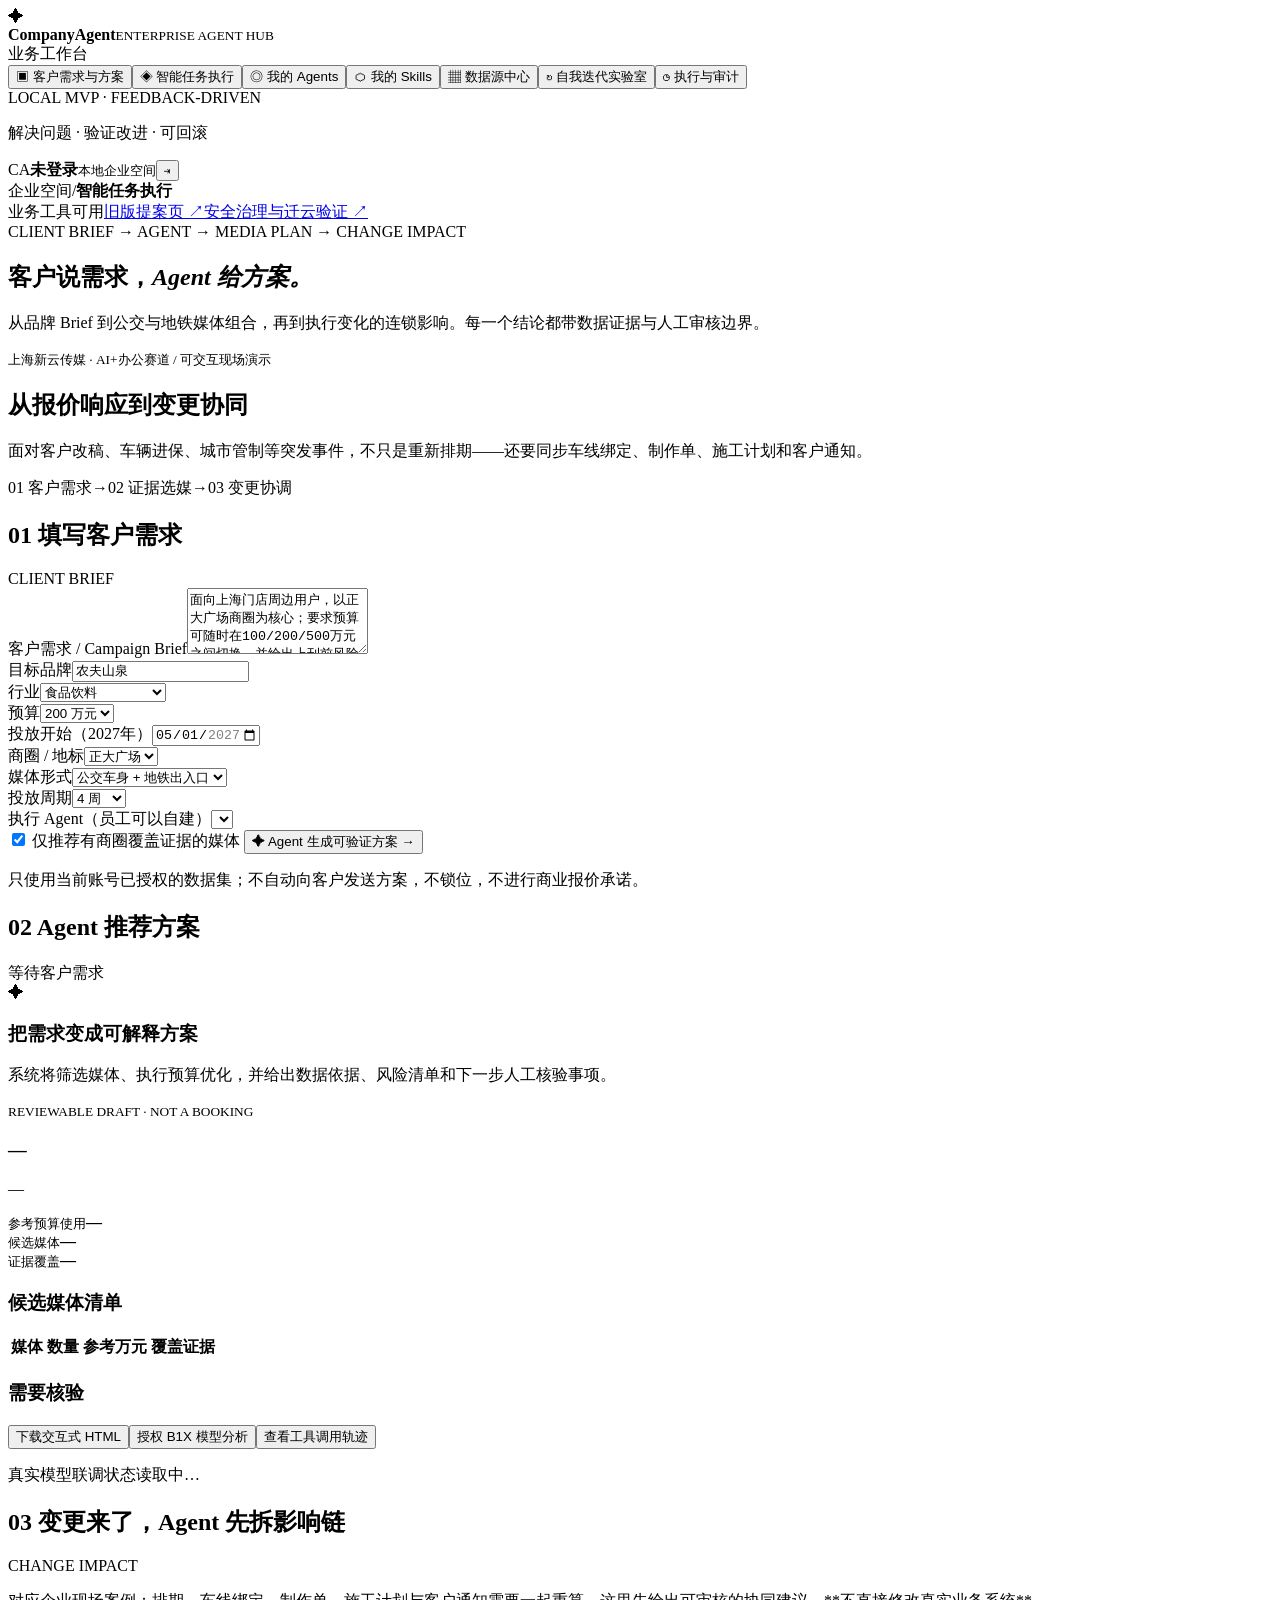
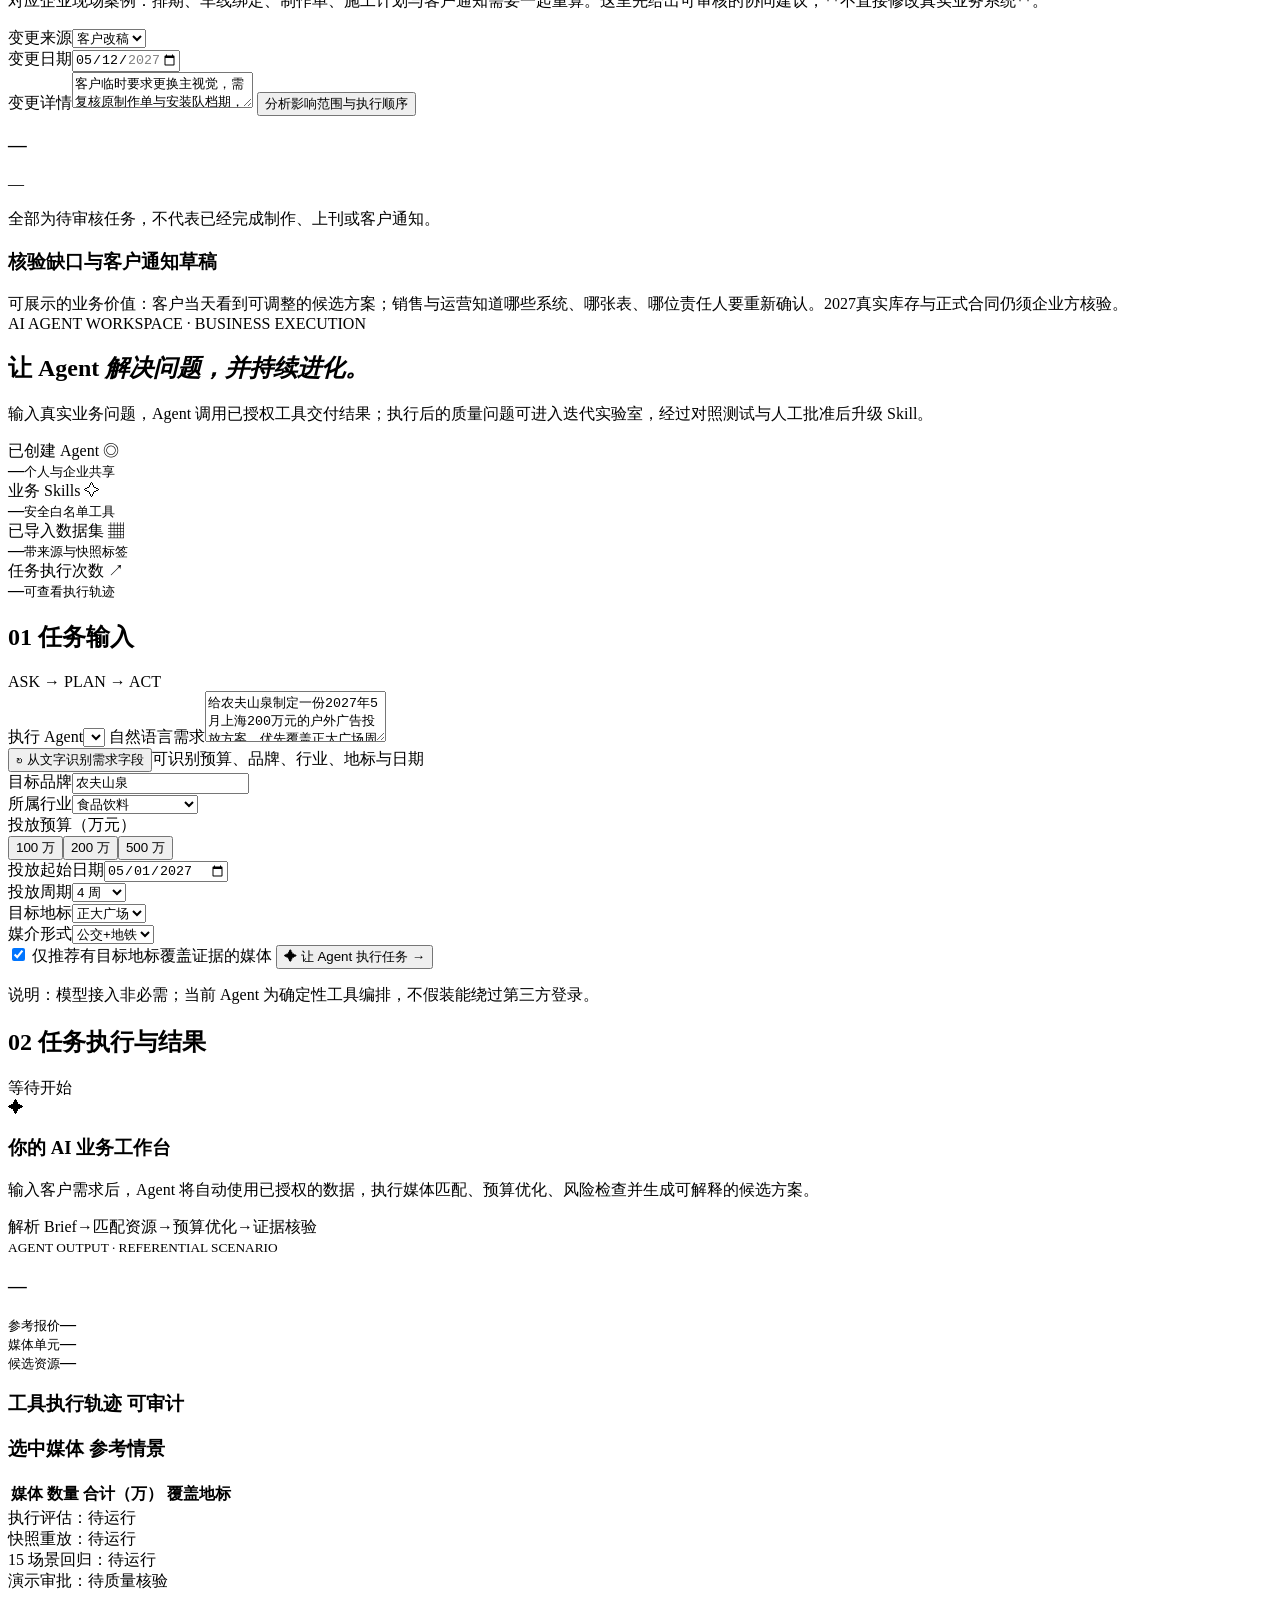
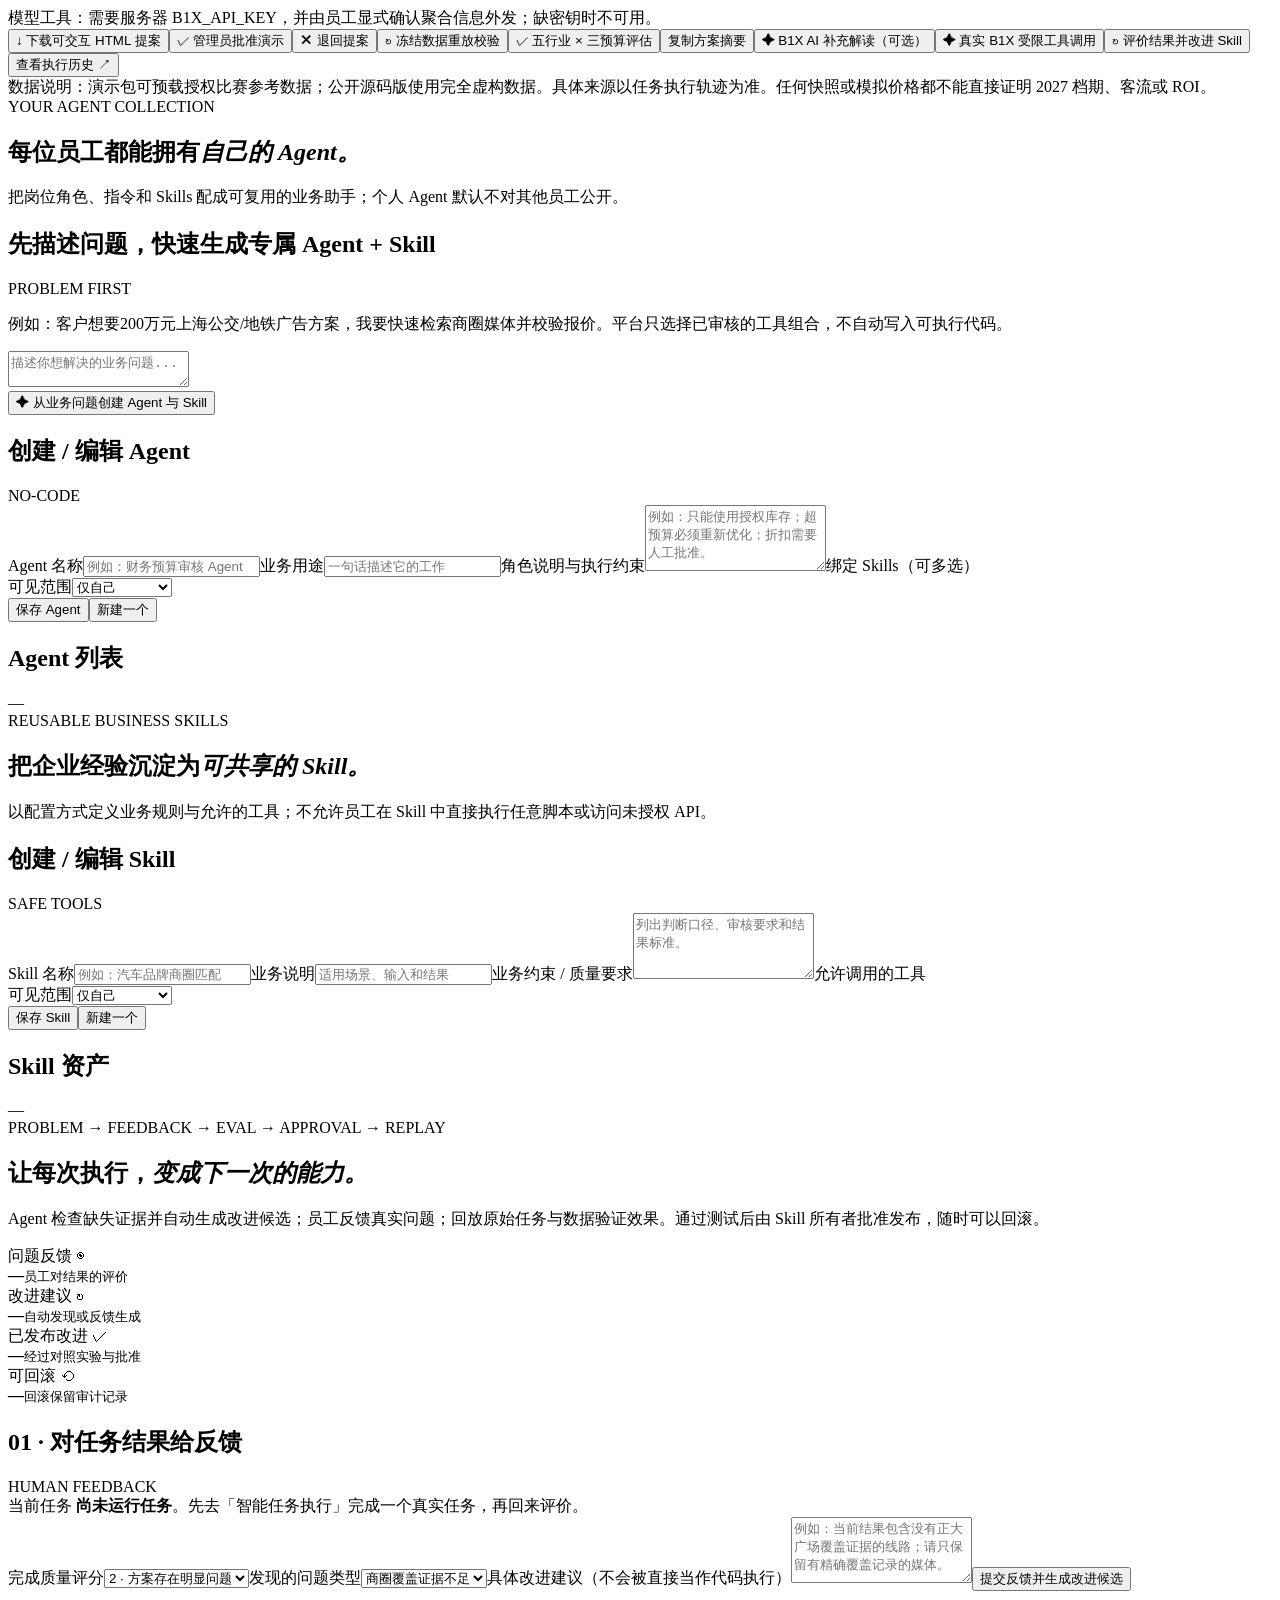
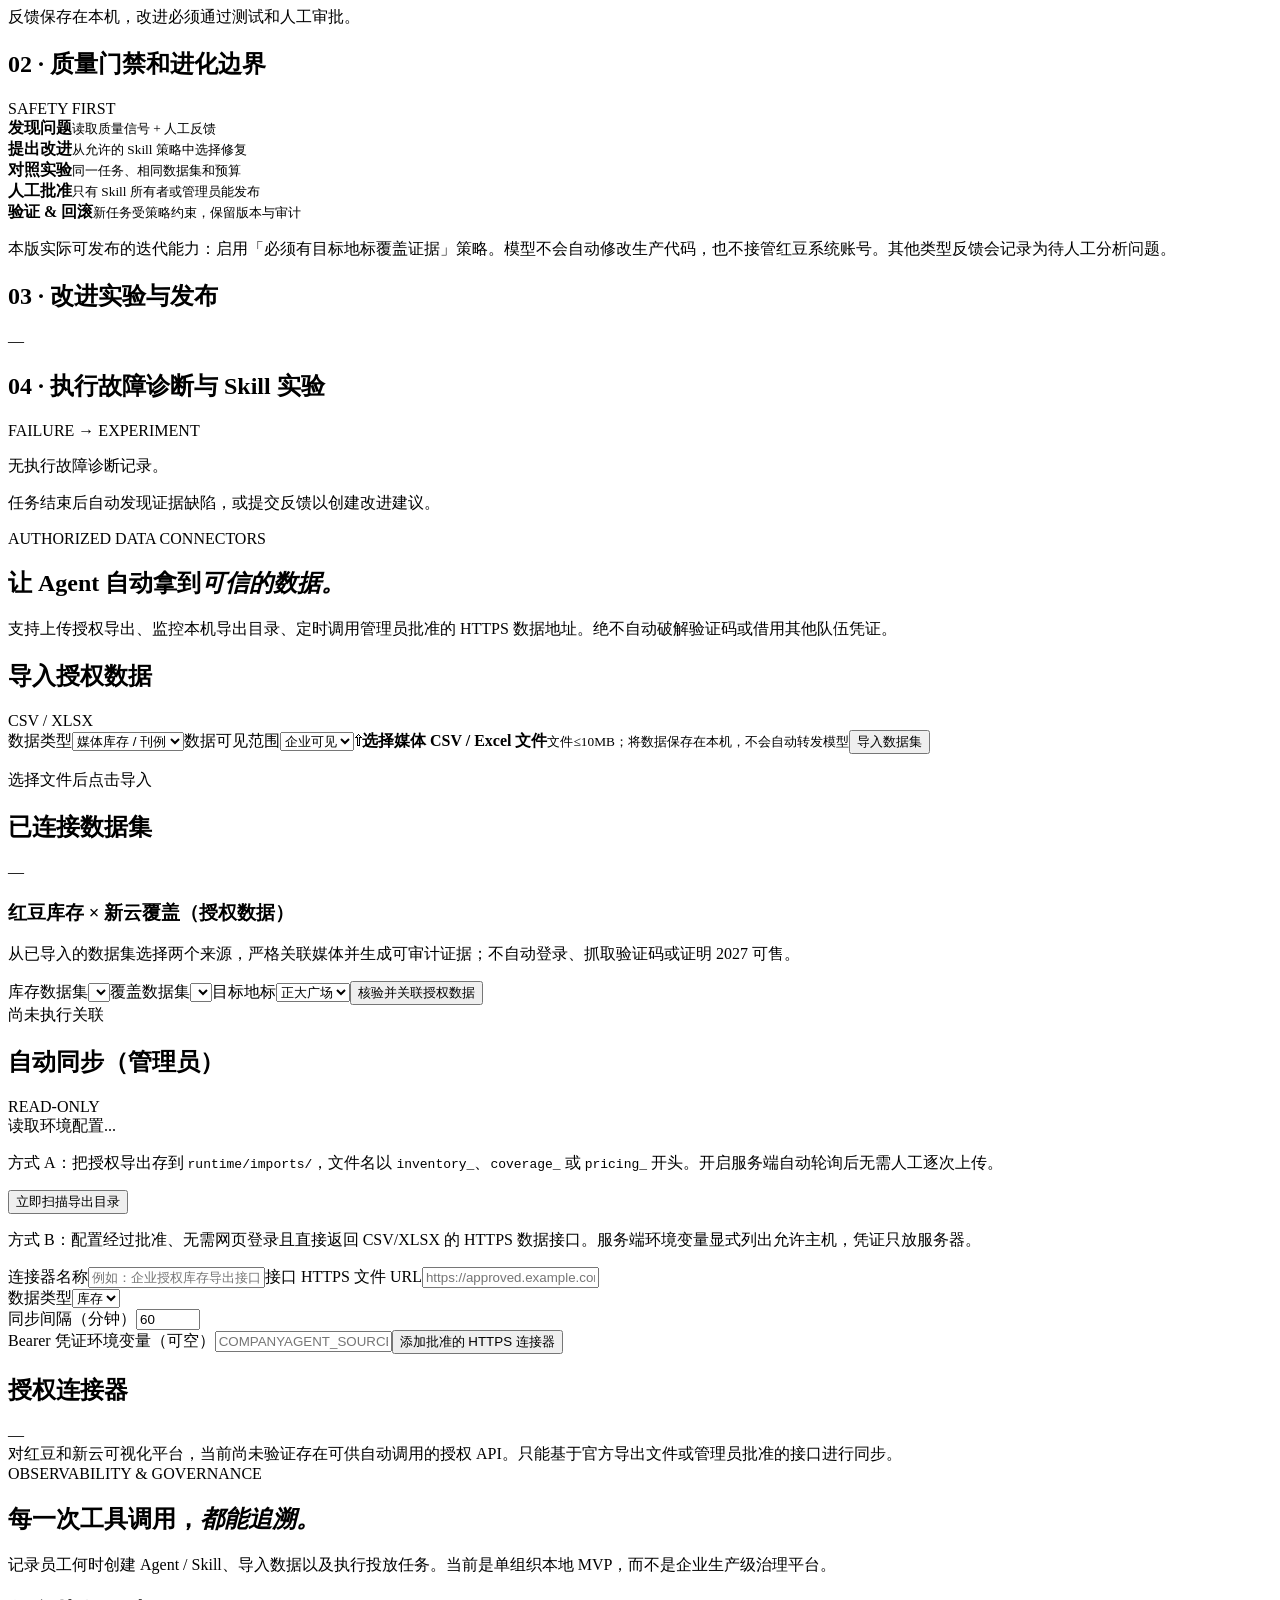
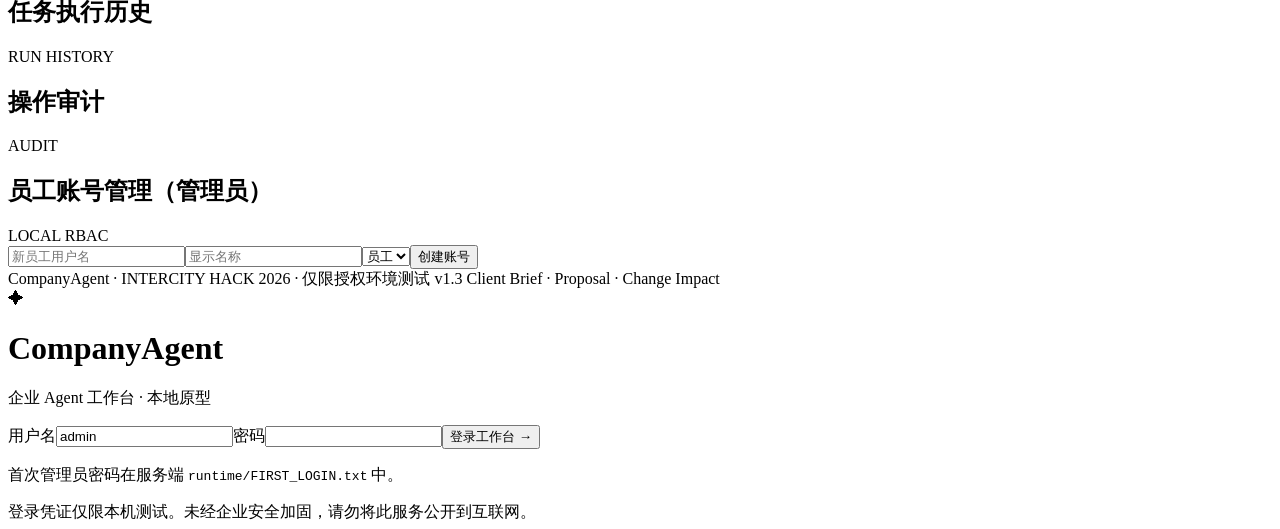
==== enterprise_web/index.html @ 71aa7600 "feat: add evidence-first cloud migration and Agent governance workbench" ====
<!doctype html><html lang="zh-CN"><head><meta charset="utf-8"><meta name="viewport" content="width=device-width, initial-scale=1"><title>CompanyAgent — 企业 Agent 工作台</title><link rel="stylesheet" href="/enterprise/styles.css"></head><body>
<div class="app" id="app">
  <aside class="sidebar"><div class="logo"><span class="logo-mark">✦</span><div><b>Company<span>Agent</span></b><small>ENTERPRISE AGENT HUB</small></div></div>
    <div class="nav-label">业务工作台</div>
    <nav id="nav"><button class="nav" data-page="client"><span>▣</span> 客户需求与方案</button><button class="nav active" data-page="studio"><span>◈</span> 智能任务执行</button><button class="nav" data-page="agents"><span>◎</span> 我的 Agents</button><button class="nav" data-page="skills"><span>⬡</span> 我的 Skills</button><button class="nav" data-page="datasets"><span>▦</span> 数据源中心</button><button class="nav" data-page="iteration"><span>↻</span> 自我迭代实验室</button><button class="nav" data-page="audit"><span>◷</span> 执行与审计</button></nav>
    <div class="side-spacer"></div><div class="side-note"><span class="led"></span> LOCAL MVP · FEEDBACK-DRIVEN<p>解决问题 · 验证改进 · 可回滚</p></div><div class="side-user"><span class="avatar" id="avatar">CA</span><span><b id="userLabel">未登录</b><small id="roleLabel">本地企业空间</small></span><button class="iconbtn" id="logout" title="退出">⇥</button></div>
  </aside>
  <div class="frame"><header class="topbar"><div><span class="crumb">企业空间</span><span class="chevron">/</span><b id="crumb">智能任务执行</b></div><div class="top-right"><span class="live-dot"></span><span>业务工具可用</span><a class="top-link" href="/" target="_blank" rel="noopener">旧版提案页 ↗</a><a class="top-link" href="/governance/" target="_blank" rel="noopener">安全治理与迁云验证 ↗</a></div></header>
    <main>
      <section class="screen" id="page-client">
        <div class="heading"><div class="eyebrow">CLIENT BRIEF → AGENT → MEDIA PLAN → CHANGE IMPACT</div><h1>客户说需求，<em>Agent 给方案。</em></h1><p>从品牌 Brief 到公交与地铁媒体组合，再到执行变化的连锁影响。每一个结论都带数据证据与人工审核边界。</p></div>
        <div class="client-hero"><div><small>上海新云传媒 · AI+办公赛道 / 可交互现场演示</small><h2>从报价响应到变更协同</h2><p>面对客户改稿、车辆进保、城市管制等突发事件，不只是重新排期——还要同步车线绑定、制作单、施工计划和客户通知。</p></div><div class="hero-stages"><span>01 客户需求</span><b>→</b><span>02 证据选媒</span><b>→</b><span>03 变更协调</span></div></div>
        <div class="client-grid">
          <article class="panel client-panel"><div class="section-row"><h2><span class="section-number">01</span> 填写客户需求</h2><span class="pill">CLIENT BRIEF</span></div>
            <label>客户需求 / Campaign Brief</label><textarea id="clientBrief" rows="4" placeholder="例如：为上海饮料品牌的2027年夏季活动设计可验证的公交/地铁投放组合。">面向上海门店周边用户，以正大广场商圈为核心；要求预算可随时在100/200/500万元之间切换，并给出上刊前风险及需要客户确认的事项。</textarea>
            <div class="pair"><div><label>目标品牌</label><input id="clientBrand" value="农夫山泉" maxlength="80"></div><div><label>行业</label><select id="clientIndustry"><option>食品饮料</option><option>银行保险</option><option>保健品</option><option>私立医院</option><option>乐园（主题公园）</option></select></div></div>
            <div class="pair"><div><label>预算</label><select id="clientBudget"><option value="100">100 万元</option><option value="200" selected>200 万元</option><option value="500">500 万元</option></select></div><div><label>投放开始（2027年）</label><input id="clientDate" type="date" min="2027-01-01" max="2027-12-01" value="2027-05-01"></div></div>
            <div class="pair"><div><label>商圈 / 地标</label><select id="clientPlace"><option>正大广场</option><option>上海南站</option><option>新天地</option><option value="">待确认</option></select></div><div><label>媒体形式</label><select id="clientMedium"><option value="both">公交车身 + 地铁出入口</option><option value="bus">仅公交</option><option value="metro">仅地铁</option></select></div></div>
            <div class="pair"><div><label>投放周期</label><select id="clientWeeks"><option value="4">4 周</option><option value="8">8 周</option><option value="12">12 周</option></select></div><div><label>执行 Agent（员工可以自建）</label><select id="clientAgent"></select></div></div>
            <label class="checkbox"><input type="checkbox" id="clientCoverage" checked> 仅推荐有商圈覆盖证据的媒体</label>
            <button class="primary big" id="clientGenerate">✦ Agent 生成可验证方案 <span>→</span></button>
            <p class="micro">只使用当前账号已授权的数据集；不自动向客户发送方案，不锁位，不进行商业报价承诺。</p>
          </article>
          <article class="panel client-panel"><div class="section-row"><h2><span class="section-number">02</span> Agent 推荐方案</h2><span class="pill" id="clientRunState">等待客户需求</span></div>
            <div class="welcome" id="clientEmpty"><div class="orb">✦</div><h3>把需求变成可解释方案</h3><p>系统将筛选媒体、执行预算优化，并给出数据依据、风险清单和下一步人工核验事项。</p></div>
            <div class="hidden" id="clientProposal"><div class="result-banner"><small>REVIEWABLE DRAFT · NOT A BOOKING</small><h3 id="clientTitle">—</h3><p id="clientIntro">—</p></div>
              <div class="client-kpis"><div><small>参考预算使用</small><strong id="clientSpent">—</strong></div><div><small>候选媒体</small><strong id="clientCount">—</strong></div><div><small>证据覆盖</small><strong id="clientEvidence">—</strong></div></div>
              <h3 class="subhead">候选媒体清单</h3><div class="client-table-wrap"><table class="client-table"><thead><tr><th>媒体</th><th>数量</th><th>参考万元</th><th>覆盖证据</th></tr></thead><tbody id="clientRows"></tbody></table></div>
              <h3 class="subhead">需要核验</h3><div id="clientWarnings" class="client-warnings"></div>
              <div class="client-actions"><button class="secondary" id="clientExport">下载交互式 HTML</button><button class="secondary" id="clientModel">授权 B1X 模型分析</button><button class="secondary" id="clientGoStudio">查看工具调用轨迹</button></div>
              <p class="micro" id="clientModelStatus">真实模型联调状态读取中…</p><div class="insight hidden" id="clientModelOutput"></div>
            </div>
          </article>
        </div>
        <article class="panel client-change"><div class="section-row"><h2><span class="section-number">03</span> 变更来了，Agent 先拆影响链</h2><span class="pill">CHANGE IMPACT</span></div>
          <p class="micro">对应企业现场案例：排期、车线绑定、制作单、施工计划与客户通知需要一起重算。这里先给出可审核的协同建议，**不直接修改真实业务系统**。</p>
          <div class="change-fields"><div><label>变更来源</label><select id="changeType"><option value="creative_revision">客户改稿</option><option value="vehicle_reassignment">车辆换线</option><option value="vehicle_maintenance">车辆进保</option><option value="city_restriction">城市管制</option><option value="contractor_rework">外包返工</option><option value="weather_monitoring">监拍雨天</option></select></div><div><label>变更日期</label><input id="changeDate" type="date" value="2027-05-12" min="2027-01-01" max="2027-12-31"></div></div>
          <label>变更详情</label><textarea id="changeNote" rows="2" maxlength="1000" placeholder="请描述新需求及已核实的事实">客户临时要求更换主视觉，需复核原制作单与安装队档期，并通知客户确认变更后的报价。</textarea>
          <button class="primary" id="changeAnalyze">分析影响范围与执行顺序</button>
          <div class="hidden" id="changeResult"><div class="client-change-summary"><h3 id="changeTitle">—</h3><p id="changeAffected">—</p><p class="micro">全部为待审核任务，不代表已经完成制作、上刊或客户通知。</p></div><div id="changeSteps" class="change-steps"></div><h3 class="subhead">核验缺口与客户通知草稿</h3><div id="changeWarnings" class="client-warnings"></div><div class="insight" id="changeNotice"></div></div>
        </article>
        <div class="footnotice">可展示的业务价值：客户当天看到可调整的候选方案；销售与运营知道哪些系统、哪张表、哪位责任人要重新确认。2027真实库存与正式合同仍须企业方核验。</div>
      </section>
      <section class="screen active" id="page-studio">
        <div class="heading"><div class="eyebrow">AI AGENT WORKSPACE <span>·</span> BUSINESS EXECUTION</div><h1>让 Agent <em>解决问题，并持续进化。</em></h1><p>输入真实业务问题，Agent 调用已授权工具交付结果；执行后的质量问题可进入迭代实验室，经过对照测试与人工批准后升级 Skill。</p></div>
        <div class="stats"><article class="stat"><div class="stat-top">已创建 Agent <span>◎</span></div><strong id="statAgents">—</strong><small>个人与企业共享</small></article><article class="stat"><div class="stat-top">业务 Skills <span>✧</span></div><strong id="statSkills">—</strong><small>安全白名单工具</small></article><article class="stat"><div class="stat-top">已导入数据集 <span>▦</span></div><strong id="statDatasets">—</strong><small>带来源与快照标签</small></article><article class="stat"><div class="stat-top">任务执行次数 <span>↗</span></div><strong id="statRuns">—</strong><small>可查看执行轨迹</small></article></div>
        <div class="workgrid"><article class="panel task-form"><div class="section-row"><h2><span class="section-number">01</span> 任务输入</h2><span class="pill">ASK → PLAN → ACT</span></div>
           <label>执行 Agent</label><select id="taskAgent"></select>
           <label>自然语言需求</label><textarea id="taskBrief" rows="3">给农夫山泉制定一份2027年5月上海200万元的户外广告投放方案，优先覆盖正大广场周边500米，预算变化后重新选择最合适的线路。</textarea>
           <div class="brief-toolbar"><button class="secondary" id="parseBriefBtn" type="button">↻ 从文字识别需求字段</button><span id="parseStatus">可识别预算、品牌、行业、地标与日期</span></div>
           <div class="pair"><div><label>目标品牌</label><input id="taskBrand" value="农夫山泉"></div><div><label>所属行业</label><select id="taskIndustry"><option>食品饮料</option><option>银行保险</option><option>保健品</option><option>私立医院</option><option>乐园（主题公园）</option></select></div></div>
           <label>投放预算（万元）</label><div class="budget-pills"><button class="budget active" data-budget="100">100 万</button><button class="budget" data-budget="200">200 万</button><button class="budget" data-budget="500">500 万</button></div>
           <div class="pair"><div><label>投放起始日期</label><input id="taskDate" type="date" value="2027-05-01"></div><div><label>投放周期</label><select id="taskWeeks"><option value="4">4 周</option><option value="8">8 周</option><option value="12">12 周</option></select></div></div>
           <div class="pair"><div><label>目标地标</label><select id="taskPlace"><option>正大广场</option><option>上海南站</option><option>新天地</option><option value="">不指定</option></select></div><div><label>媒介形式</label><select id="taskMedium"><option value="both">公交+地铁</option><option value="bus">仅公交</option><option value="metro">仅地铁</option></select></div></div>
           <label class="checkbox"><input type="checkbox" id="taskStrict" checked> 仅推荐有目标地标覆盖证据的媒体</label>
           <button class="primary big" id="runBtn">✦ 让 Agent 执行任务 <span>→</span></button><p class="muted small">说明：模型接入非必需；当前 Agent 为确定性工具编排，不假装能绕过第三方登录。</p>
        </article>
        <article class="panel run-panel"><div class="section-row"><h2><span class="section-number">02</span> 任务执行与结果</h2><span id="runState" class="pill muted-pill">等待开始</span></div>
           <div class="welcome" id="emptyResult"><div class="orb">✦</div><h3>你的 AI 业务工作台</h3><p>输入客户需求后，Agent 将自动使用已授权的数据，执行媒体匹配、预算优化、风险检查并生成可解释的候选方案。</p><div class="small-steps"><span>解析 Brief</span><b>→</b><span>匹配资源</span><b>→</b><span>预算优化</span><b>→</b><span>证据核验</span></div></div>
           <div id="runResult" class="hidden"><div class="result-banner"><small>AGENT OUTPUT · REFERENTIAL SCENARIO</small><h3 id="resTitle">—</h3><p id="resRationale"></p></div><div class="result-stats"><div><small>参考报价</small><b id="resSpent">—</b></div><div><small>媒体单元</small><b id="resUnits">—</b></div><div><small>候选资源</small><b id="resItems">—</b></div></div><h3 class="subhead">工具执行轨迹 <span>可审计</span></h3><div id="trace" class="trace"></div><h3 class="subhead">选中媒体 <span>参考情景</span></h3><div class="table-scroll"><table><thead><tr><th>媒体</th><th>数量</th><th>合计（万）</th><th>覆盖地标</th></tr></thead><tbody id="resultRows"></tbody></table></div><div class="quality-report" id="qualityInfo"></div><div class="quality-report" id="evaluationInfo">执行评估：待运行</div><div class="quality-report" id="replayInfo">快照重放：待运行</div><div class="quality-report" id="benchmarkInfo">15 场景回归：待运行</div><div class="quality-report" id="reviewStatus">演示审批：待质量核验</div><div class="warnings" id="resultWarnings"></div><p class="micro" id="iterationHint"></p><div id="modelInsight" class="insight hidden"></div><div class="quality-report" id="toolCallInfo">模型工具：需要服务器 B1X_API_KEY，并由员工显式确认聚合信息外发；缺密钥时不可用。</div><div class="end-actions"><button class="primary" id="exportProposal">↓ 下载可交互 HTML 提案</button><button class="secondary hidden" id="approveDemo">✓ 管理员批准演示</button><button class="secondary hidden" id="rejectDemo">✕ 退回提案</button><button class="secondary" id="replayRun">↻ 冻结数据重放校验</button><button class="secondary" id="benchmarkAgent">✓ 五行业 × 三预算评估</button><button class="secondary" id="copyResult">复制方案摘要</button><button class="secondary" id="aiExplain">✦ B1X AI 补充解读（可选）</button><button class="secondary" id="modelToolCall">✦ 真实 B1X 受限工具调用</button><button class="secondary" id="openIteration">↻ 评价结果并改进 Skill</button><button class="secondary" id="openHistory">查看执行历史 ↗</button></div></div>
        </article></div>
        <div class="footnotice">数据说明：演示包可预载授权比赛参考数据；公开源码版使用完全虚构数据。具体来源以任务执行轨迹为准。任何快照或模拟价格都不能直接证明 2027 档期、客流或 ROI。</div>
      </section>
      <section class="screen" id="page-agents"><div class="heading"><div class="eyebrow">YOUR AGENT COLLECTION</div><h1>每位员工都能拥有<em>自己的 Agent。</em></h1><p>把岗位角色、指令和 Skills 配成可复用的业务助手；个人 Agent 默认不对其他员工公开。</p></div><div class="panel" style="margin-bottom:20px"><div class="section-row"><h2>先描述问题，快速生成专属 Agent + Skill</h2><span class="pill">PROBLEM FIRST</span></div><p class="micro">例如：客户想要200万元上海公交/地铁广告方案，我要快速检索商圈媒体并校验报价。平台只选择已审核的工具组合，不自动写入可执行代码。</p><textarea id="bootstrapProblem" rows="2" placeholder="描述你想解决的业务问题..."></textarea><div class="form-actions"><button class="primary" id="bootstrapAgent">✦ 从业务问题创建 Agent 与 Skill</button><span class="micro" id="bootstrapMessage"></span></div></div><div class="assetgrid"><article class="panel"><div class="section-row"><h2>创建 / 编辑 Agent</h2><span class="pill">NO-CODE</span></div><input type="hidden" id="agentEdit"><label>Agent 名称</label><input id="agentName" placeholder="例如：财务预算审核 Agent"><label>业务用途</label><input id="agentDesc" placeholder="一句话描述它的工作"><label>角色说明与执行约束</label><textarea id="agentInstructions" rows="4" placeholder="例如：只能使用授权库存；超预算必须重新优化；折扣需要人工批准。"></textarea><label>绑定 Skills（可多选）</label><div id="agentSkillOptions" class="choices"></div><label>可见范围</label><select id="agentVisibility"><option value="private">仅自己</option><option value="team">企业成员可见</option></select><div class="form-actions"><button class="primary" id="saveAgent">保存 Agent</button><button class="secondary" id="resetAgent">新建一个</button></div></article><article class="panel"><div class="section-row"><h2>Agent 列表</h2><span id="agentCount" class="pill">—</span></div><div class="cards" id="agentList"></div></article></div></section>
      <section class="screen" id="page-skills"><div class="heading"><div class="eyebrow">REUSABLE BUSINESS SKILLS</div><h1>把企业经验沉淀为<em>可共享的 Skill。</em></h1><p>以配置方式定义业务规则与允许的工具；不允许员工在 Skill 中直接执行任意脚本或访问未授权 API。</p></div><div class="assetgrid"><article class="panel"><div class="section-row"><h2>创建 / 编辑 Skill</h2><span class="pill">SAFE TOOLS</span></div><input type="hidden" id="skillEdit"><label>Skill 名称</label><input id="skillName" placeholder="例如：汽车品牌商圈匹配"><label>业务说明</label><input id="skillDesc" placeholder="适用场景、输入和结果"><label>业务约束 / 质量要求</label><textarea id="skillInstructions" rows="4" placeholder="列出判断口径、审核要求和结果标准。"></textarea><label>允许调用的工具</label><div class="choices" id="skillTools"></div><label>可见范围</label><select id="skillVisibility"><option value="private">仅自己</option><option value="team">企业成员可见</option></select><div class="form-actions"><button class="primary" id="saveSkill">保存 Skill</button><button class="secondary" id="resetSkill">新建一个</button></div></article><article class="panel"><div class="section-row"><h2>Skill 资产</h2><span id="skillCount" class="pill">—</span></div><div class="cards" id="skillList"></div></article></div></section>
      <section class="screen" id="page-iteration">
        <div class="heading"><div class="eyebrow">PROBLEM → FEEDBACK → EVAL → APPROVAL → REPLAY</div><h1>让每次执行，<em>变成下一次的能力。</em></h1><p>Agent 检查缺失证据并自动生成改进候选；员工反馈真实问题；回放原始任务与数据验证效果。通过测试后由 Skill 所有者批准发布，随时可以回滚。</p></div>
        <div class="stats"><article class="stat"><div class="stat-top">问题反馈 <span>◉</span></div><strong id="statFeedback">—</strong><small>员工对结果的评价</small></article><article class="stat"><div class="stat-top">改进建议 <span>↻</span></div><strong id="statImprovements">—</strong><small>自动发现或反馈生成</small></article><article class="stat"><div class="stat-top">已发布改进 <span>✓</span></div><strong id="statPublished">—</strong><small>经过对照实验与批准</small></article><article class="stat"><div class="stat-top">可回滚 <span>⟲</span></div><strong id="statRollbacks">—</strong><small>回滚保留审计记录</small></article></div>
        <div class="assetgrid"><article class="panel"><div class="section-row"><h2>01 · 对任务结果给反馈</h2><span class="pill">HUMAN FEEDBACK</span></div><div class="info-strip">当前任务 <b id="feedbackRunId">尚未运行任务</b>。先去「智能任务执行」完成一个真实任务，再回来评价。</div><label>完成质量评分</label><select id="feedbackScore"><option value="2">2 · 方案存在明显问题</option><option value="1">1 · 不能用</option><option value="3">3 · 需要改进</option><option value="4">4 · 基本可用</option><option value="5">5 · 符合预期</option></select><label>发现的问题类型</label><select id="feedbackCategory"><option value="coverage_integrity">商圈覆盖证据不足</option><option value="pricing_accuracy">价格与报价核验</option><option value="schedule_risk">档期与执行风险</option><option value="other">其他问题</option></select><label>具体改进建议（不会被直接当作代码执行）</label><textarea rows="4" id="feedbackComment" placeholder="例如：当前结果包含没有正大广场覆盖证据的线路；请只保留有精确覆盖记录的媒体。"></textarea><button class="primary" id="submitFeedback">提交反馈并生成改进候选</button><p class="micro" id="feedbackStatus">反馈保存在本机，改进必须通过测试和人工审批。</p></article>
        <article class="panel"><div class="section-row"><h2>02 · 质量门禁和进化边界</h2><span class="pill">SAFETY FIRST</span></div><div class="evolution-steps"><div><b>发现问题</b><small>读取质量信号 + 人工反馈</small></div><div><b>提出改进</b><small>从允许的 Skill 策略中选择修复</small></div><div><b>对照实验</b><small>同一任务、相同数据集和预算</small></div><div><b>人工批准</b><small>只有 Skill 所有者或管理员能发布</small></div><div><b>验证 & 回滚</b><small>新任务受策略约束，保留版本与审计</small></div></div><p class="micro">本版实际可发布的迭代能力：启用「必须有目标地标覆盖证据」策略。模型不会自动修改生产代码，也不接管红豆系统账号。其他类型反馈会记录为待人工分析问题。</p></article></div>
        <article class="panel"><div class="section-row"><h2>03 · 改进实验与发布</h2><span id="improvementsCount" class="pill">—</span></div><div class="section-row"><h2>04 · 执行故障诊断与 Skill 实验</h2><span class="pill">FAILURE → EXPERIMENT</span></div><div id="failureCases" class="improvement-grid"><p class="micro">无执行故障诊断记录。</p></div><div id="improvementsList" class="improvement-grid"><p class="micro">任务结束后自动发现证据缺陷，或提交反馈以创建改进建议。</p></div></article>
      </section>
      <section class="screen" id="page-datasets"><div class="heading"><div class="eyebrow">AUTHORIZED DATA CONNECTORS</div><h1>让 Agent 自动拿到<em>可信的数据。</em></h1><p>支持上传授权导出、监控本机导出目录、定时调用管理员批准的 HTTPS 数据地址。绝不自动破解验证码或借用其他队伍凭证。</p></div><div class="datagrid"><article class="panel"><div class="section-row"><h2>导入授权数据</h2><span class="pill">CSV / XLSX</span></div><label>数据类型</label><select id="datasetKind"><option value="inventory">媒体库存 / 刊例</option><option value="coverage">商圈覆盖分析</option><option value="pricing">媒体刊例价格</option></select><label>数据可见范围</label><select id="datasetVisibility"><option value="team">企业可见</option><option value="private">仅自己</option></select><label class="dropzone" for="datasetFile"><span>⇧</span><b>选择媒体 CSV / Excel 文件</b><small>文件≤10MB；将数据保存在本机，不会自动转发模型</small></label><input type="file" accept=".csv,.xlsx" id="datasetFile" hidden><button class="primary" id="uploadDataset">导入数据集</button><p class="micro" id="uploadStatus">选择文件后点击导入</p></article><article class="panel"><div class="section-row"><h2>已连接数据集</h2><span class="pill" id="datasetCount">—</span></div><div class="cards" id="datasetList"></div><div class="separator"></div><h3 class="subhead">红豆库存 × 新云覆盖（授权数据）</h3><p class="micro">从已导入的数据集选择两个来源，严格关联媒体并生成可审计证据；不自动登录、抓取验证码或证明 2027 可售。</p><label>库存数据集</label><select id="bridgeInventory"></select><label>覆盖数据集</label><select id="bridgeCoverage"></select><label>目标地标</label><select id="bridgeLandmark"><option>正大广场</option><option>上海南站</option><option>新天地</option><option value="">全部</option></select><button class="secondary" id="bridgeCheck">核验并关联授权数据</button><div id="bridgeResult" class="quality-report">尚未执行关联</div></article></div>
         <div class="datagrid"><article class="panel"><div class="section-row"><h2>自动同步（管理员）</h2><span class="pill">READ-ONLY</span></div><div class="info-strip" id="autoInfo">读取环境配置...</div><p class="micro">方式 A：把授权导出存到 <code>runtime/imports/</code>，文件名以 <code>inventory_</code>、<code>coverage_</code> 或 <code>pricing_</code> 开头。开启服务端自动轮询后无需人工逐次上传。</p><button class="secondary" id="pollFolder">立即扫描导出目录</button><div class="separator"></div><p class="micro">方式 B：配置经过批准、无需网页登录且直接返回 CSV/XLSX 的 HTTPS 数据接口。服务端环境变量显式列出允许主机，凭证只放服务器。</p><label>连接器名称</label><input id="sourceName" placeholder="例如：企业授权库存导出接口"><label>接口 HTTPS 文件 URL</label><input id="sourceUrl" placeholder="https://approved.example.com/export.csv"><div class="pair"><div><label>数据类型</label><select id="sourceKind"><option value="inventory">库存</option><option value="coverage">覆盖</option><option value="pricing">刊例</option></select></div><div><label>同步间隔（分钟）</label><input id="sourceInterval" type="number" min="5" max="1440" value="60"></div></div><label>Bearer 凭证环境变量（可空）</label><input id="sourceTokenEnv" placeholder="COMPANYAGENT_SOURCE_A_TOKEN"><button class="primary" id="saveSource">添加批准的 HTTPS 连接器</button></article><article class="panel"><div class="section-row"><h2>授权连接器</h2><span class="pill" id="sourceCount">—</span></div><div class="cards" id="sourceList"></div><div class="soft-warning">对红豆和新云可视化平台，当前尚未验证存在可供自动调用的授权 API。只能基于官方导出文件或管理员批准的接口进行同步。</div></article></div>
      </section>
      <section class="screen" id="page-audit"><div class="heading"><div class="eyebrow">OBSERVABILITY & GOVERNANCE</div><h1>每一次工具调用，<em>都能追溯。</em></h1><p>记录员工何时创建 Agent / Skill、导入数据以及执行投放任务。当前是单组织本地 MVP，而不是企业生产级治理平台。</p></div><div class="datagrid"><article class="panel"><div class="section-row"><h2>任务执行历史</h2><span class="pill">RUN HISTORY</span></div><div id="runHistory" class="cards"></div></article><article class="panel"><div class="section-row"><h2>操作审计</h2><span class="pill">AUDIT</span></div><div id="auditList" class="cards"></div></article></div><div class="panel" id="adminPanel"><div class="section-row"><h2>员工账号管理（管理员）</h2><span class="pill">LOCAL RBAC</span></div><div class="user-form"><input id="newUser" placeholder="新员工用户名"><input id="newDisplay" placeholder="显示名称"><select id="newRole"><option value="employee">员工</option><option value="manager">经理</option></select><button class="primary" id="createUser">创建账号</button></div><div id="newUserCred" class="info-strip hidden"></div><div class="cards" id="userList"></div></div></section>
      <footer>CompanyAgent · INTERCITY HACK 2026 · 仅限授权环境测试 <span>v1.3 Client Brief · Proposal · Change Impact</span></footer>
    </main>
  </div>
</div>
<div class="login-cover" id="loginCover"><div class="login-card"><div class="login-icon">✦</div><h1>CompanyAgent</h1><p>企业 Agent 工作台 · 本地原型</p><form id="loginForm"><label>用户名</label><input id="loginUser" value="admin" autocomplete="username" required><label>密码</label><input id="loginPassword" type="password" autocomplete="current-password" required><button class="primary big" type="submit">登录工作台 →</button><p class="micro" id="loginError">首次管理员密码在服务端 <code>runtime/FIRST_LOGIN.txt</code> 中。</p></form><div class="login-note">登录凭证仅限本机测试。未经企业安全加固，请勿将此服务公开到互联网。</div></div></div>
<div class="toast hidden" id="toast" role="status"></div>
<script src="/enterprise/app.js"></script>
</body></html>
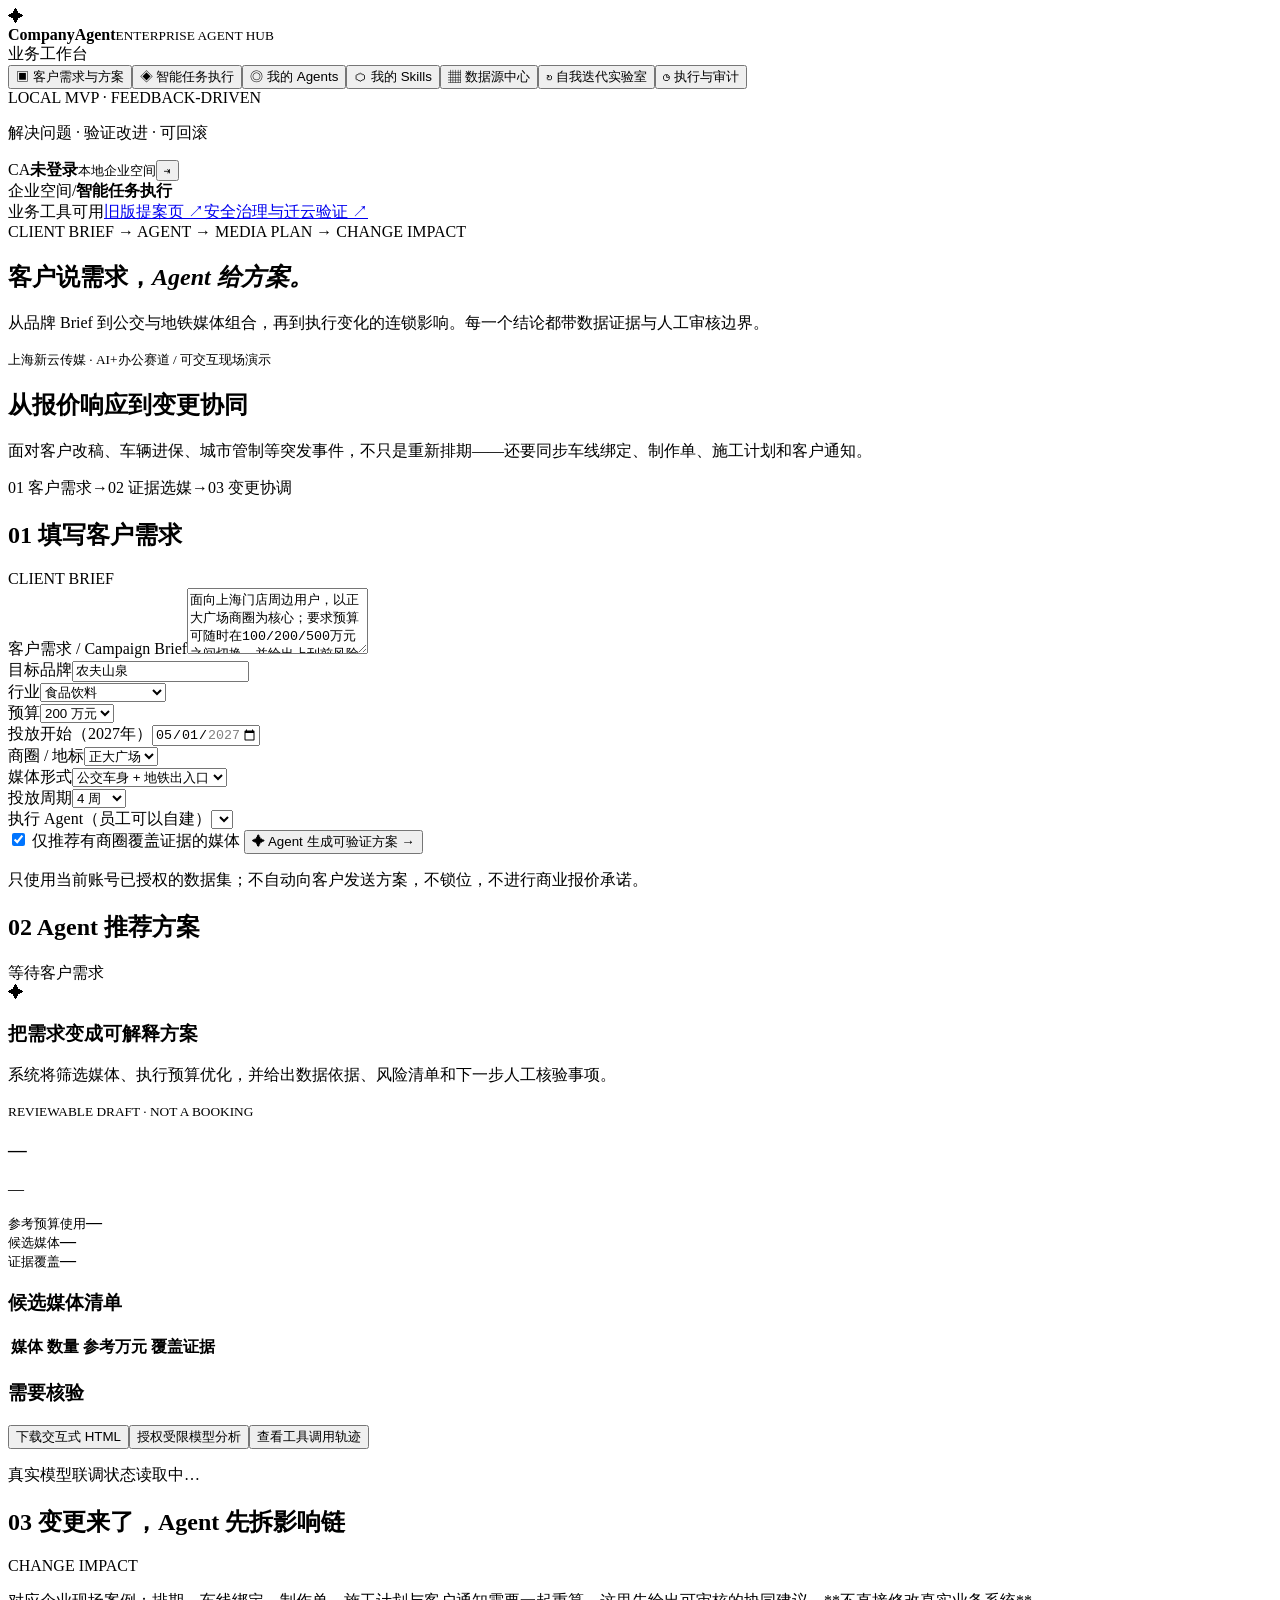
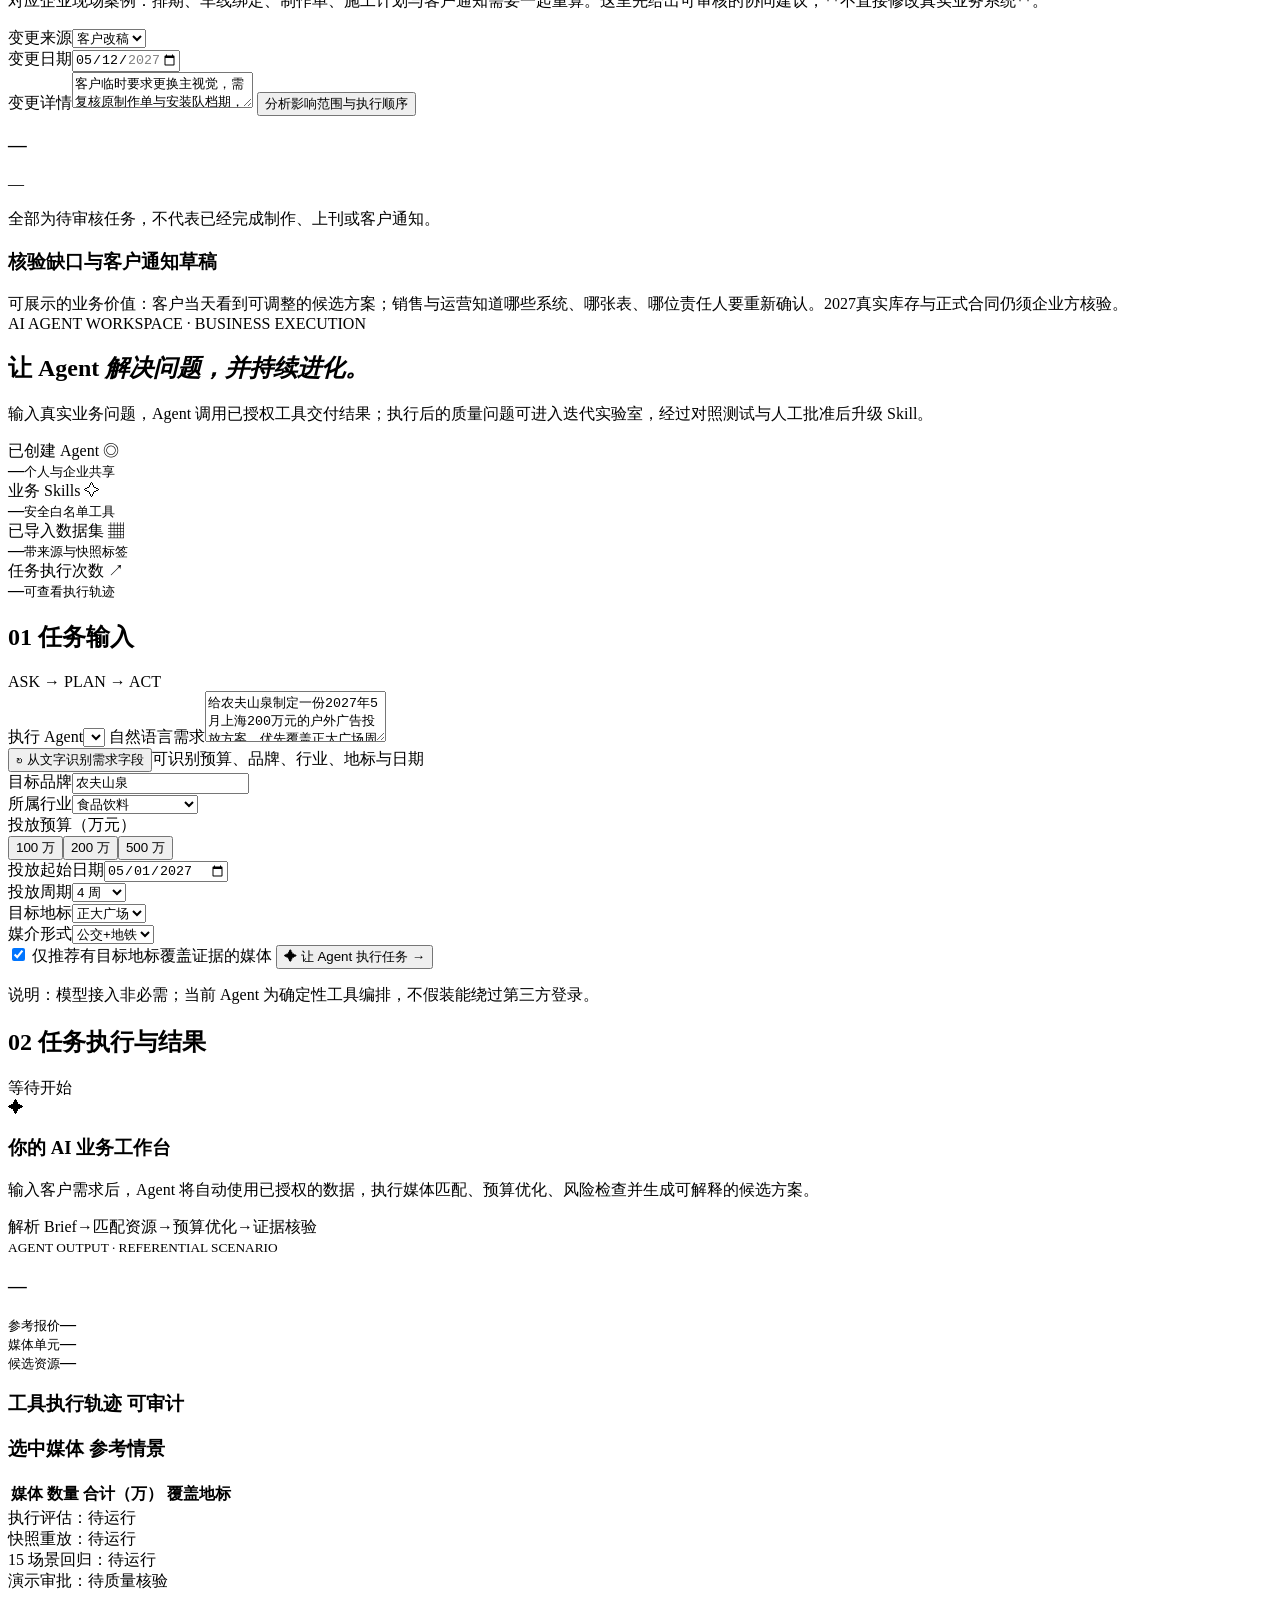
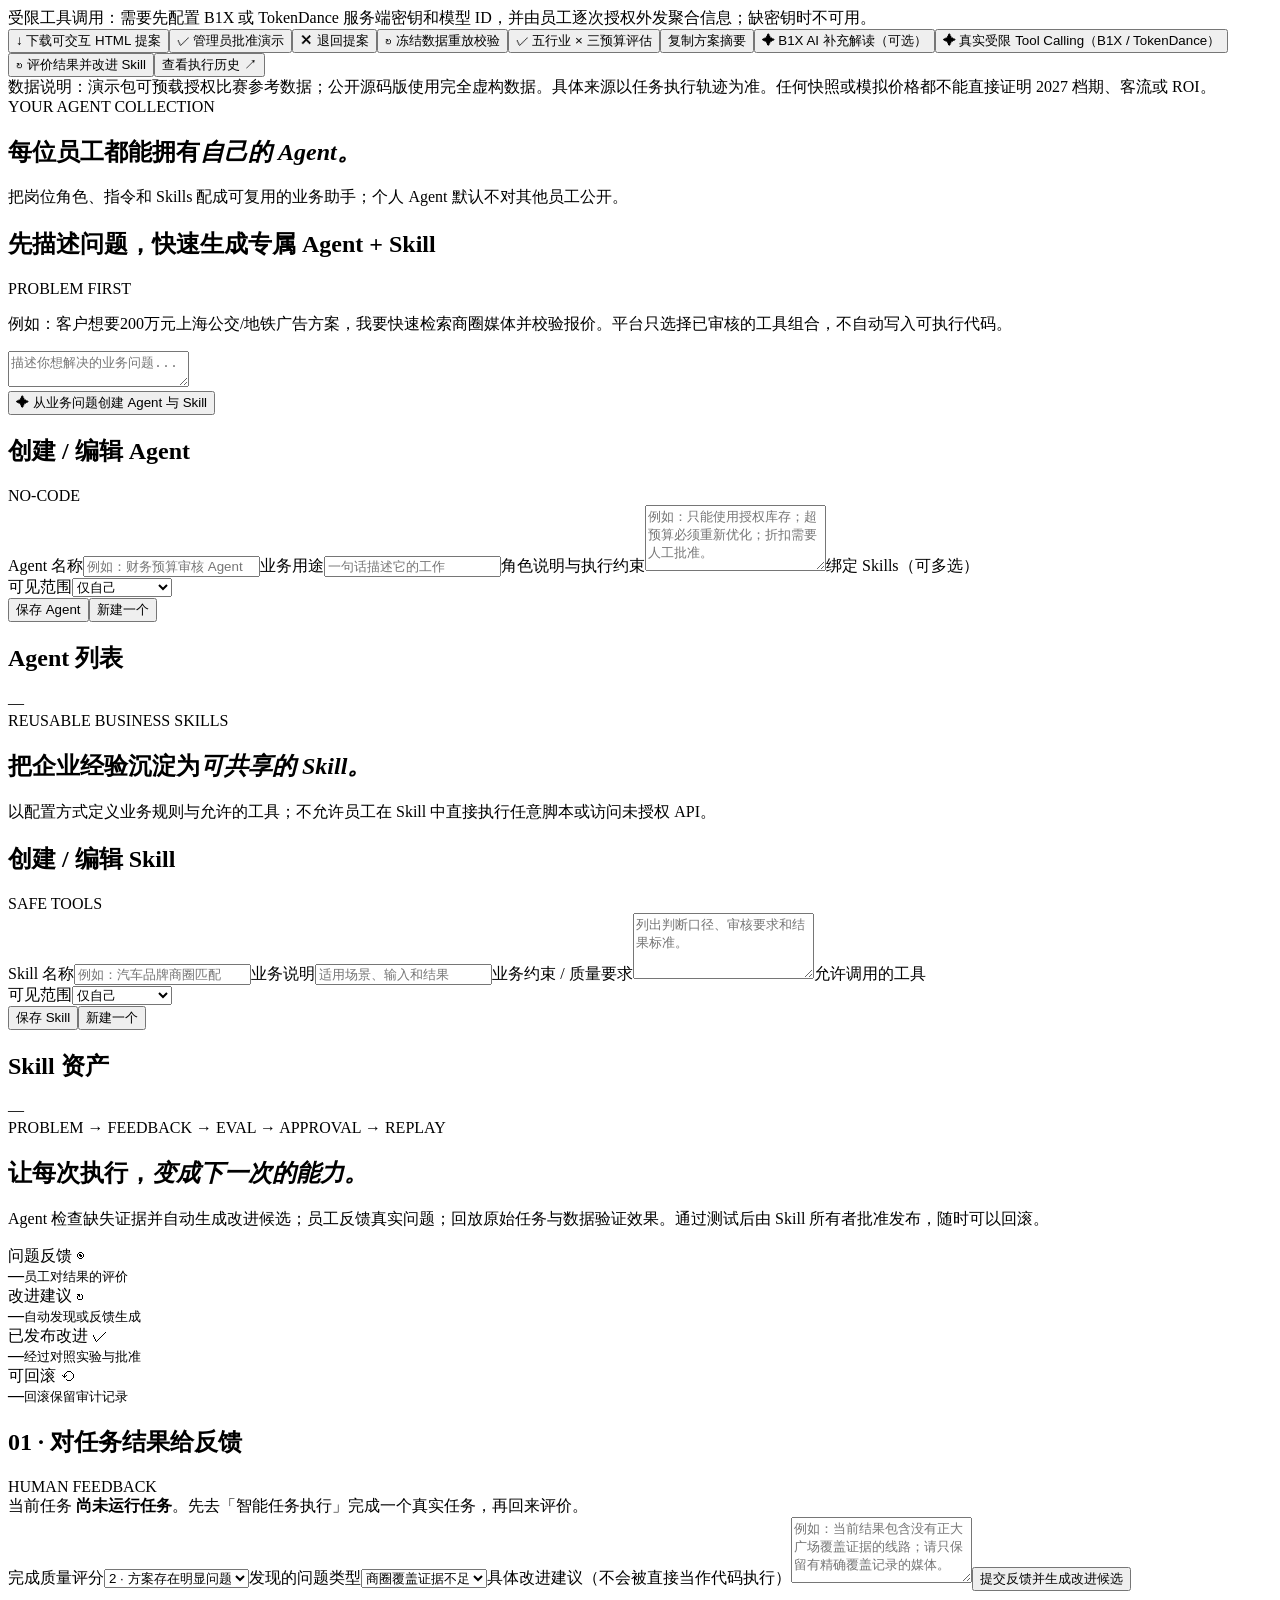
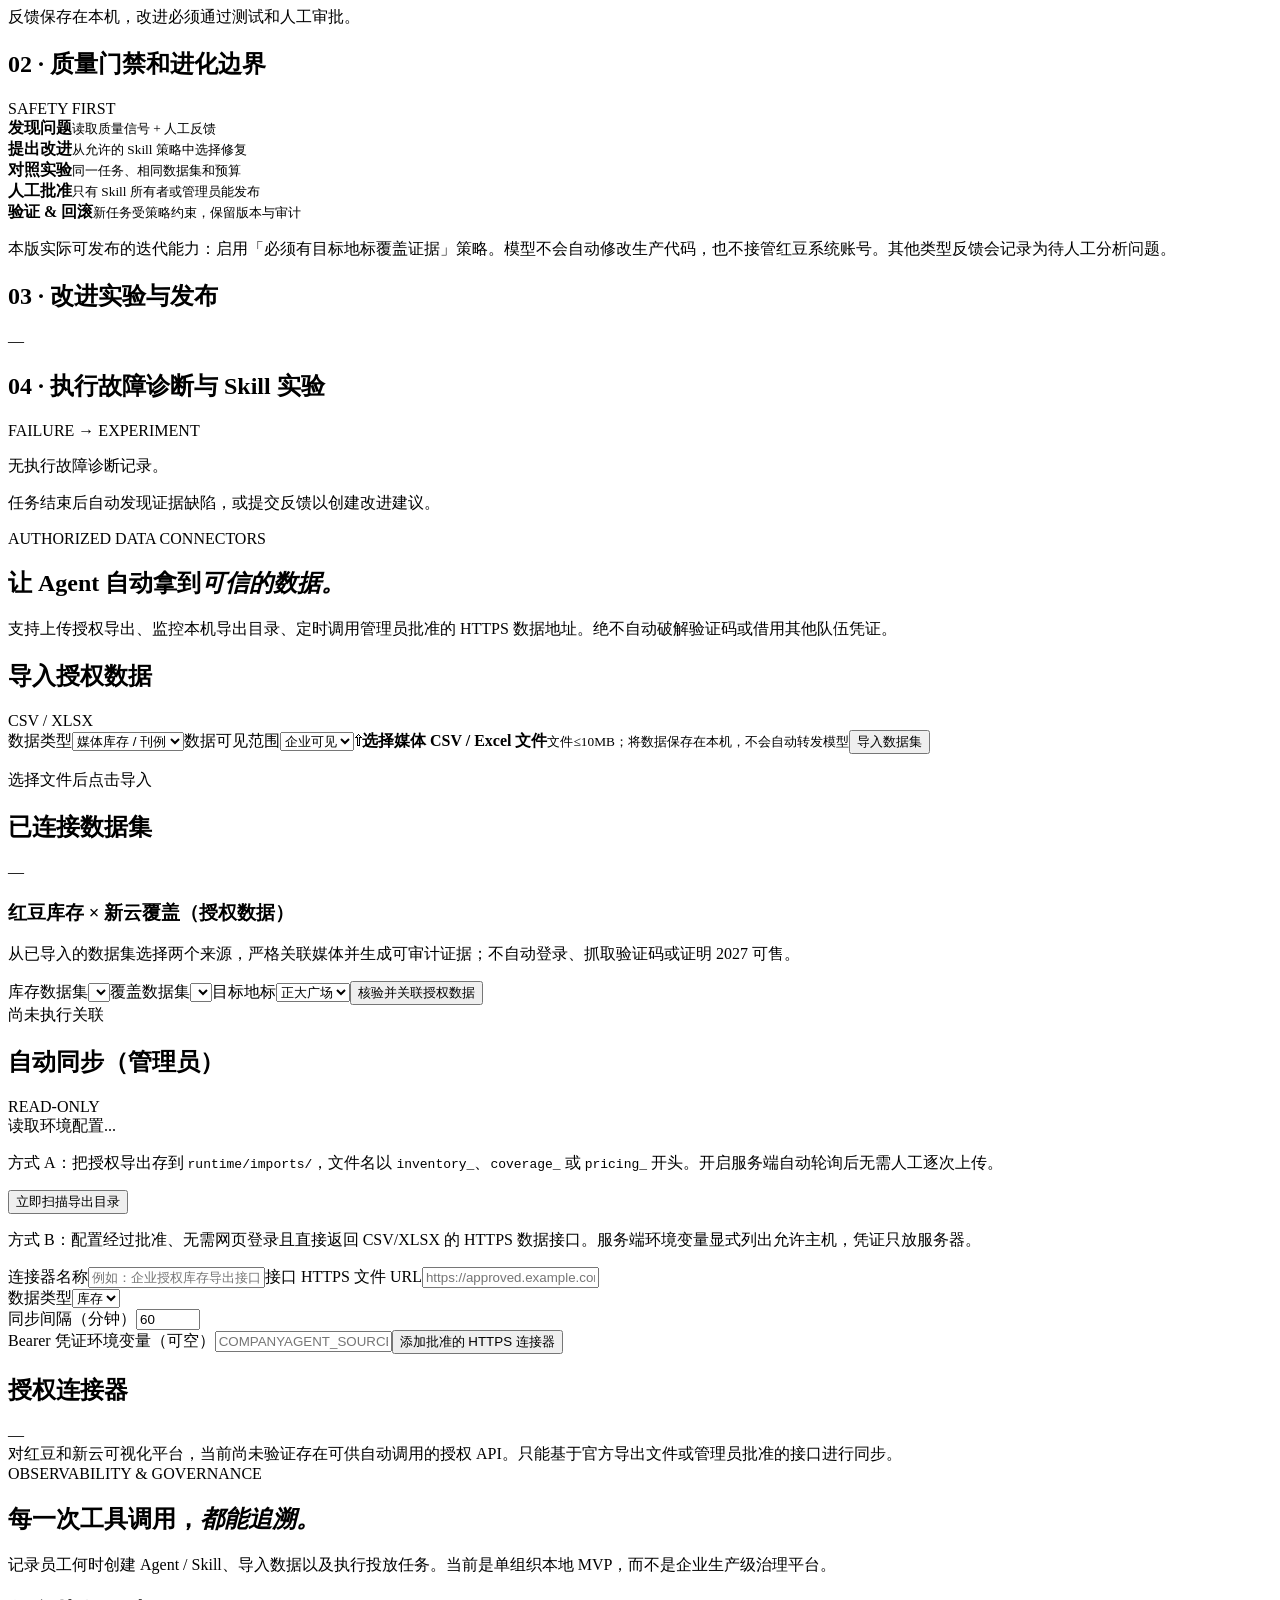
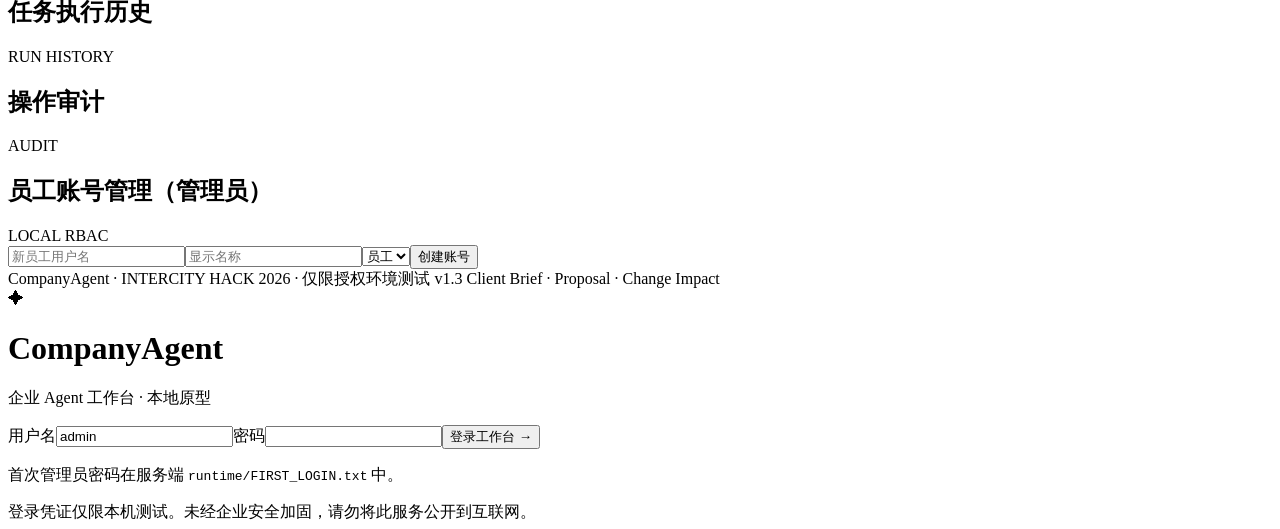
==== commit fa5b5603: "ui: present both supported bounded tool call providers" ====
--- a/enterprise_web/index.html
+++ b/enterprise_web/index.html
@@ -27,7 +27,7 @@
               <div class="client-kpis"><div><small>参考预算使用</small><strong id="clientSpent">—</strong></div><div><small>候选媒体</small><strong id="clientCount">—</strong></div><div><small>证据覆盖</small><strong id="clientEvidence">—</strong></div></div>
               <h3 class="subhead">候选媒体清单</h3><div class="client-table-wrap"><table class="client-table"><thead><tr><th>媒体</th><th>数量</th><th>参考万元</th><th>覆盖证据</th></tr></thead><tbody id="clientRows"></tbody></table></div>
               <h3 class="subhead">需要核验</h3><div id="clientWarnings" class="client-warnings"></div>
-              <div class="client-actions"><button class="secondary" id="clientExport">下载交互式 HTML</button><button class="secondary" id="clientModel">授权 B1X 模型分析</button><button class="secondary" id="clientGoStudio">查看工具调用轨迹</button></div>
+              <div class="client-actions"><button class="secondary" id="clientExport">下载交互式 HTML</button><button class="secondary" id="clientModel">授权受限模型分析</button><button class="secondary" id="clientGoStudio">查看工具调用轨迹</button></div>
               <p class="micro" id="clientModelStatus">真实模型联调状态读取中…</p><div class="insight hidden" id="clientModelOutput"></div>
             </div>
           </article>
@@ -57,7 +57,7 @@
         </article>
         <article class="panel run-panel"><div class="section-row"><h2><span class="section-number">02</span> 任务执行与结果</h2><span id="runState" class="pill muted-pill">等待开始</span></div>
            <div class="welcome" id="emptyResult"><div class="orb">✦</div><h3>你的 AI 业务工作台</h3><p>输入客户需求后，Agent 将自动使用已授权的数据，执行媒体匹配、预算优化、风险检查并生成可解释的候选方案。</p><div class="small-steps"><span>解析 Brief</span><b>→</b><span>匹配资源</span><b>→</b><span>预算优化</span><b>→</b><span>证据核验</span></div></div>
-           <div id="runResult" class="hidden"><div class="result-banner"><small>AGENT OUTPUT · REFERENTIAL SCENARIO</small><h3 id="resTitle">—</h3><p id="resRationale"></p></div><div class="result-stats"><div><small>参考报价</small><b id="resSpent">—</b></div><div><small>媒体单元</small><b id="resUnits">—</b></div><div><small>候选资源</small><b id="resItems">—</b></div></div><h3 class="subhead">工具执行轨迹 <span>可审计</span></h3><div id="trace" class="trace"></div><h3 class="subhead">选中媒体 <span>参考情景</span></h3><div class="table-scroll"><table><thead><tr><th>媒体</th><th>数量</th><th>合计（万）</th><th>覆盖地标</th></tr></thead><tbody id="resultRows"></tbody></table></div><div class="quality-report" id="qualityInfo"></div><div class="quality-report" id="evaluationInfo">执行评估：待运行</div><div class="quality-report" id="replayInfo">快照重放：待运行</div><div class="quality-report" id="benchmarkInfo">15 场景回归：待运行</div><div class="quality-report" id="reviewStatus">演示审批：待质量核验</div><div class="warnings" id="resultWarnings"></div><p class="micro" id="iterationHint"></p><div id="modelInsight" class="insight hidden"></div><div class="quality-report" id="toolCallInfo">模型工具：需要服务器 B1X_API_KEY，并由员工显式确认聚合信息外发；缺密钥时不可用。</div><div class="end-actions"><button class="primary" id="exportProposal">↓ 下载可交互 HTML 提案</button><button class="secondary hidden" id="approveDemo">✓ 管理员批准演示</button><button class="secondary hidden" id="rejectDemo">✕ 退回提案</button><button class="secondary" id="replayRun">↻ 冻结数据重放校验</button><button class="secondary" id="benchmarkAgent">✓ 五行业 × 三预算评估</button><button class="secondary" id="copyResult">复制方案摘要</button><button class="secondary" id="aiExplain">✦ B1X AI 补充解读（可选）</button><button class="secondary" id="modelToolCall">✦ 真实 B1X 受限工具调用</button><button class="secondary" id="openIteration">↻ 评价结果并改进 Skill</button><button class="secondary" id="openHistory">查看执行历史 ↗</button></div></div>
+           <div id="runResult" class="hidden"><div class="result-banner"><small>AGENT OUTPUT · REFERENTIAL SCENARIO</small><h3 id="resTitle">—</h3><p id="resRationale"></p></div><div class="result-stats"><div><small>参考报价</small><b id="resSpent">—</b></div><div><small>媒体单元</small><b id="resUnits">—</b></div><div><small>候选资源</small><b id="resItems">—</b></div></div><h3 class="subhead">工具执行轨迹 <span>可审计</span></h3><div id="trace" class="trace"></div><h3 class="subhead">选中媒体 <span>参考情景</span></h3><div class="table-scroll"><table><thead><tr><th>媒体</th><th>数量</th><th>合计（万）</th><th>覆盖地标</th></tr></thead><tbody id="resultRows"></tbody></table></div><div class="quality-report" id="qualityInfo"></div><div class="quality-report" id="evaluationInfo">执行评估：待运行</div><div class="quality-report" id="replayInfo">快照重放：待运行</div><div class="quality-report" id="benchmarkInfo">15 场景回归：待运行</div><div class="quality-report" id="reviewStatus">演示审批：待质量核验</div><div class="warnings" id="resultWarnings"></div><p class="micro" id="iterationHint"></p><div id="modelInsight" class="insight hidden"></div><div class="quality-report" id="toolCallInfo">受限工具调用：需要先配置 B1X 或 TokenDance 服务端密钥和模型 ID，并由员工逐次授权外发聚合信息；缺密钥时不可用。</div><div class="end-actions"><button class="primary" id="exportProposal">↓ 下载可交互 HTML 提案</button><button class="secondary hidden" id="approveDemo">✓ 管理员批准演示</button><button class="secondary hidden" id="rejectDemo">✕ 退回提案</button><button class="secondary" id="replayRun">↻ 冻结数据重放校验</button><button class="secondary" id="benchmarkAgent">✓ 五行业 × 三预算评估</button><button class="secondary" id="copyResult">复制方案摘要</button><button class="secondary" id="aiExplain">✦ B1X AI 补充解读（可选）</button><button class="secondary" id="modelToolCall">✦ 真实受限 Tool Calling（B1X / TokenDance）</button><button class="secondary" id="openIteration">↻ 评价结果并改进 Skill</button><button class="secondary" id="openHistory">查看执行历史 ↗</button></div></div>
         </article></div>
         <div class="footnotice">数据说明：演示包可预载授权比赛参考数据；公开源码版使用完全虚构数据。具体来源以任务执行轨迹为准。任何快照或模拟价格都不能直接证明 2027 档期、客流或 ROI。</div>
       </section>
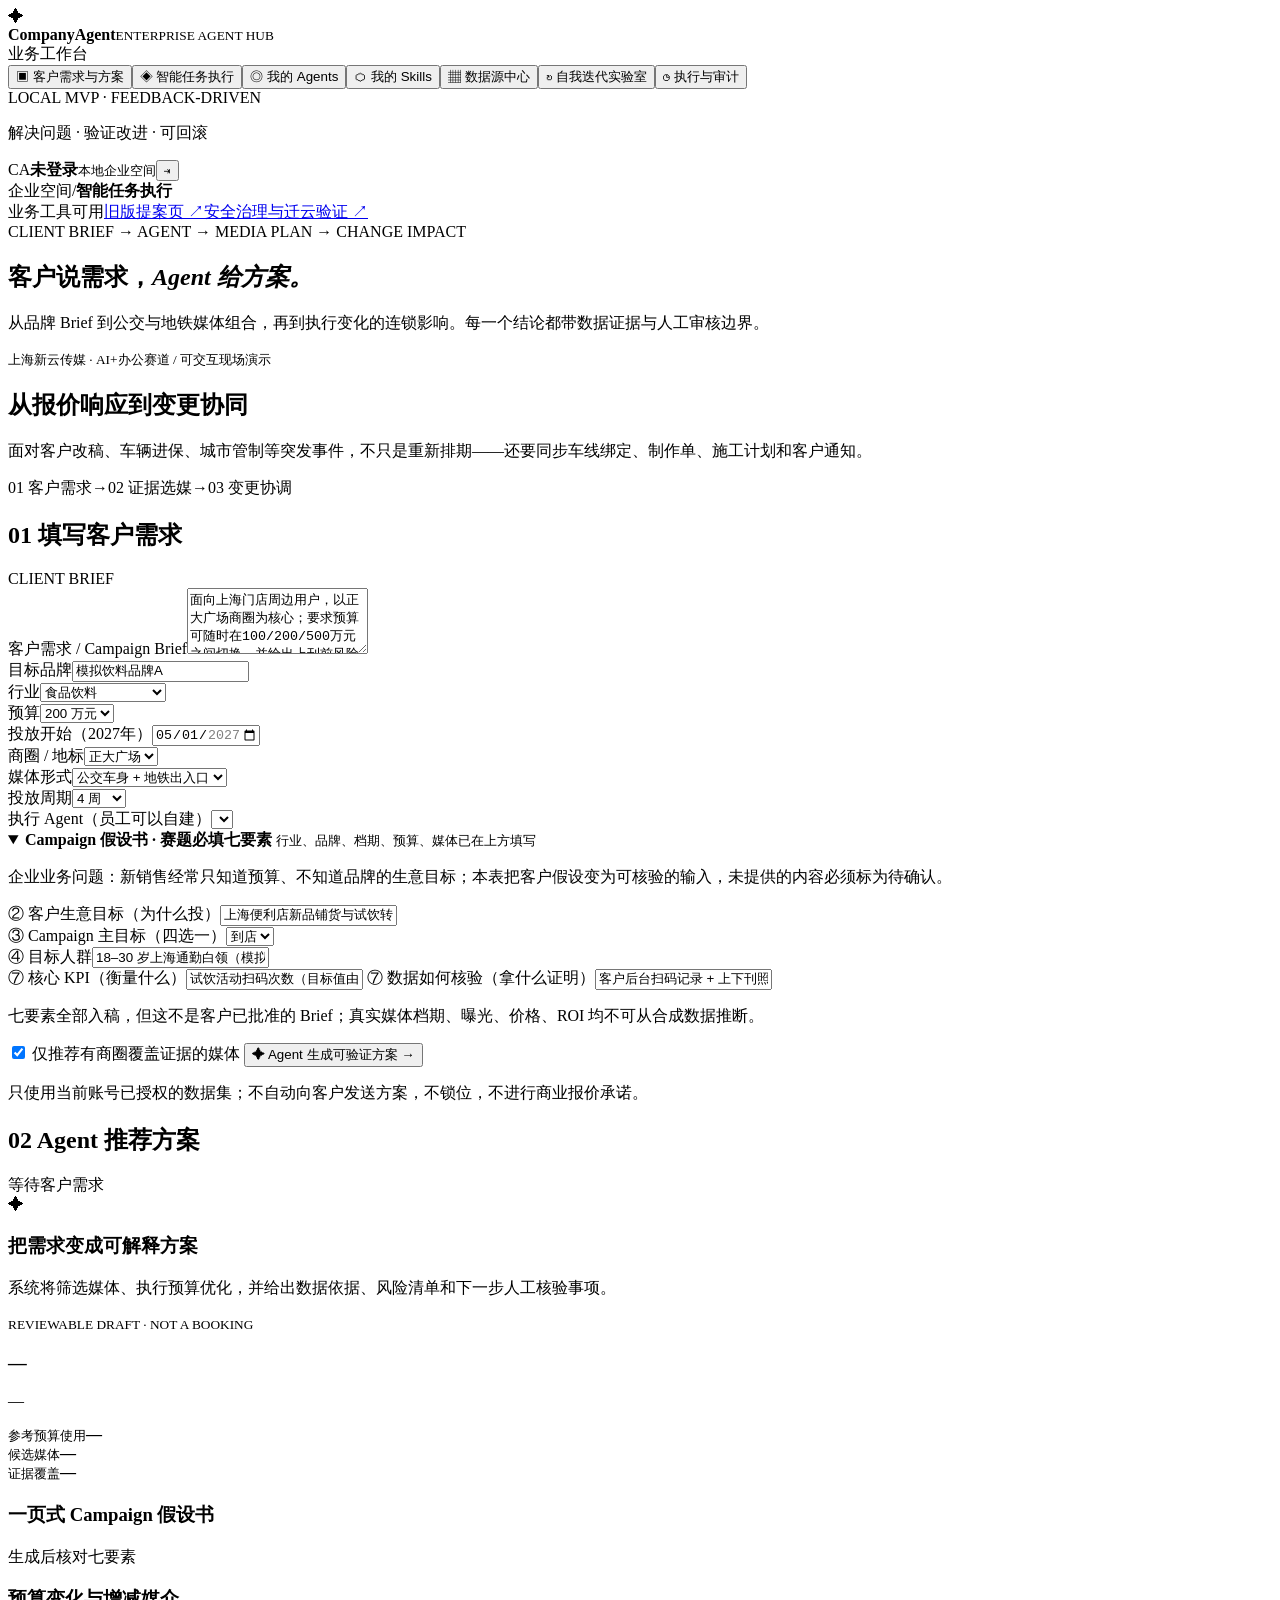
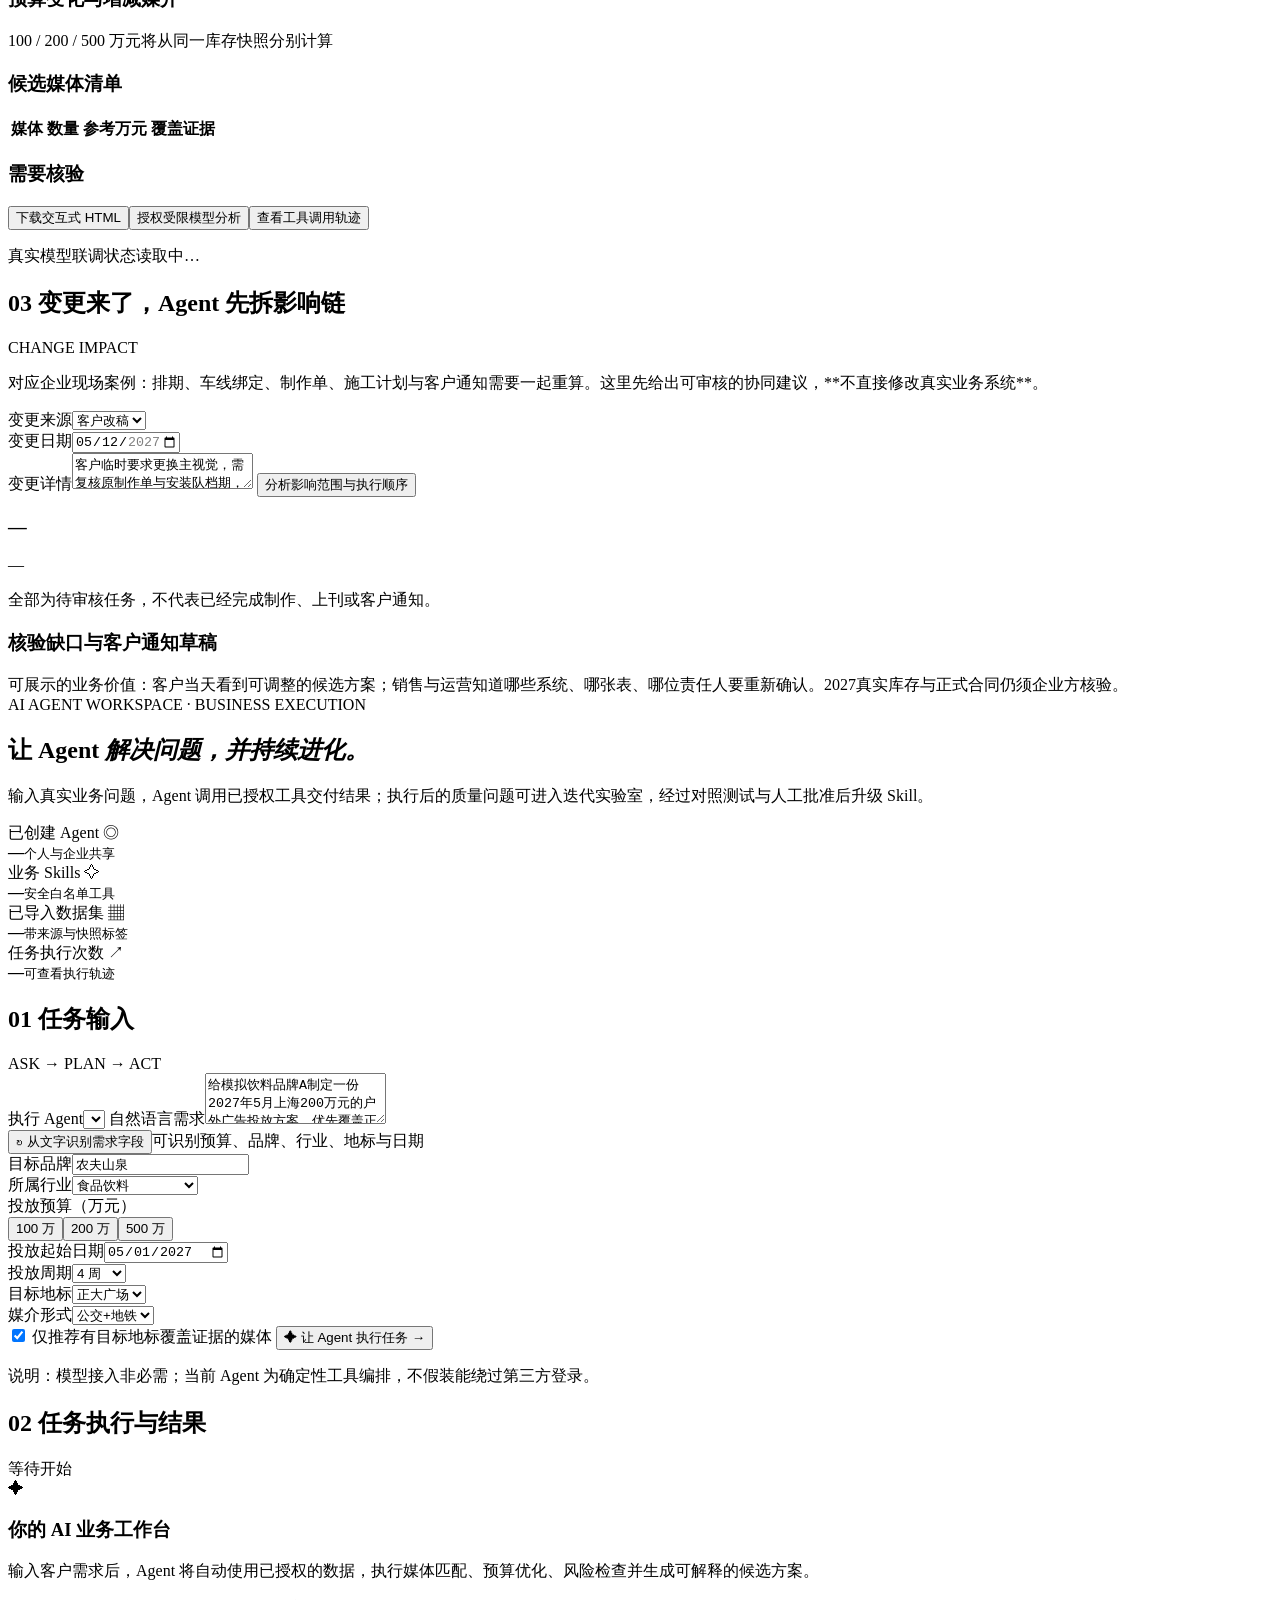
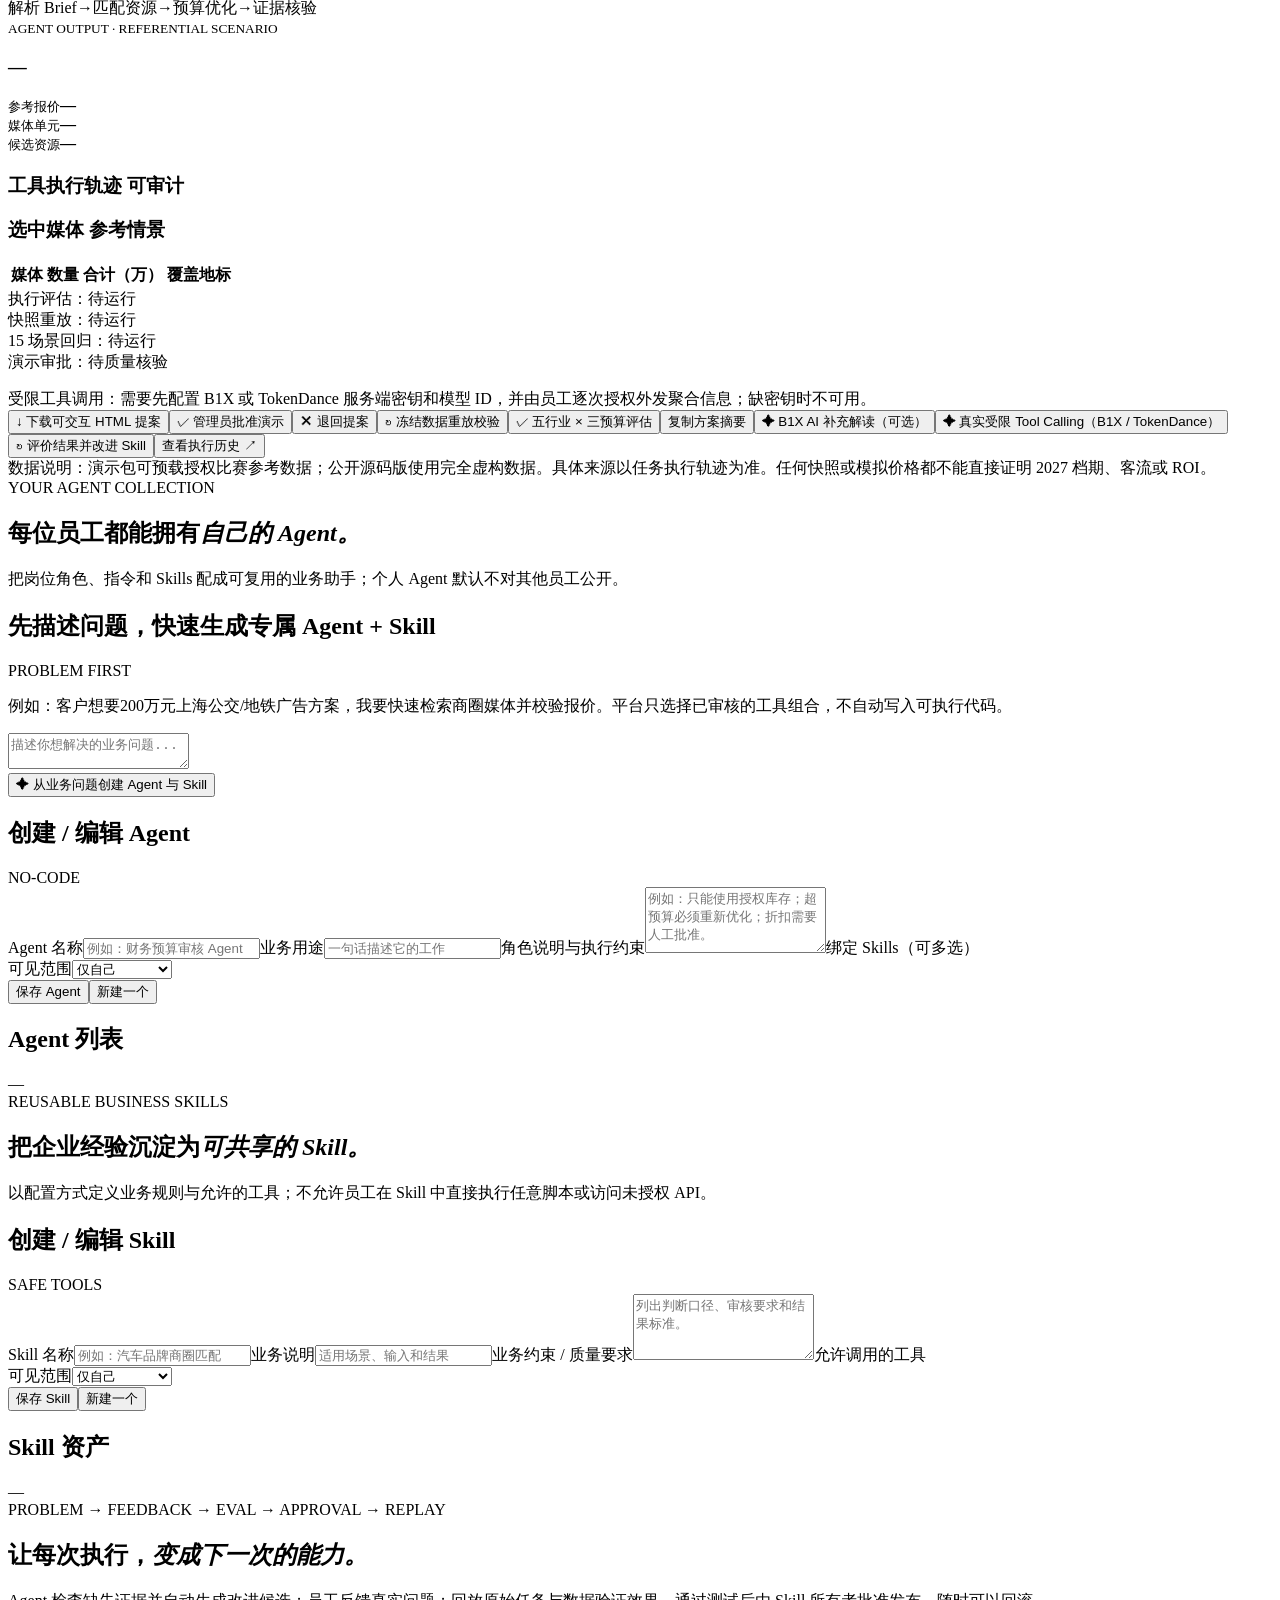
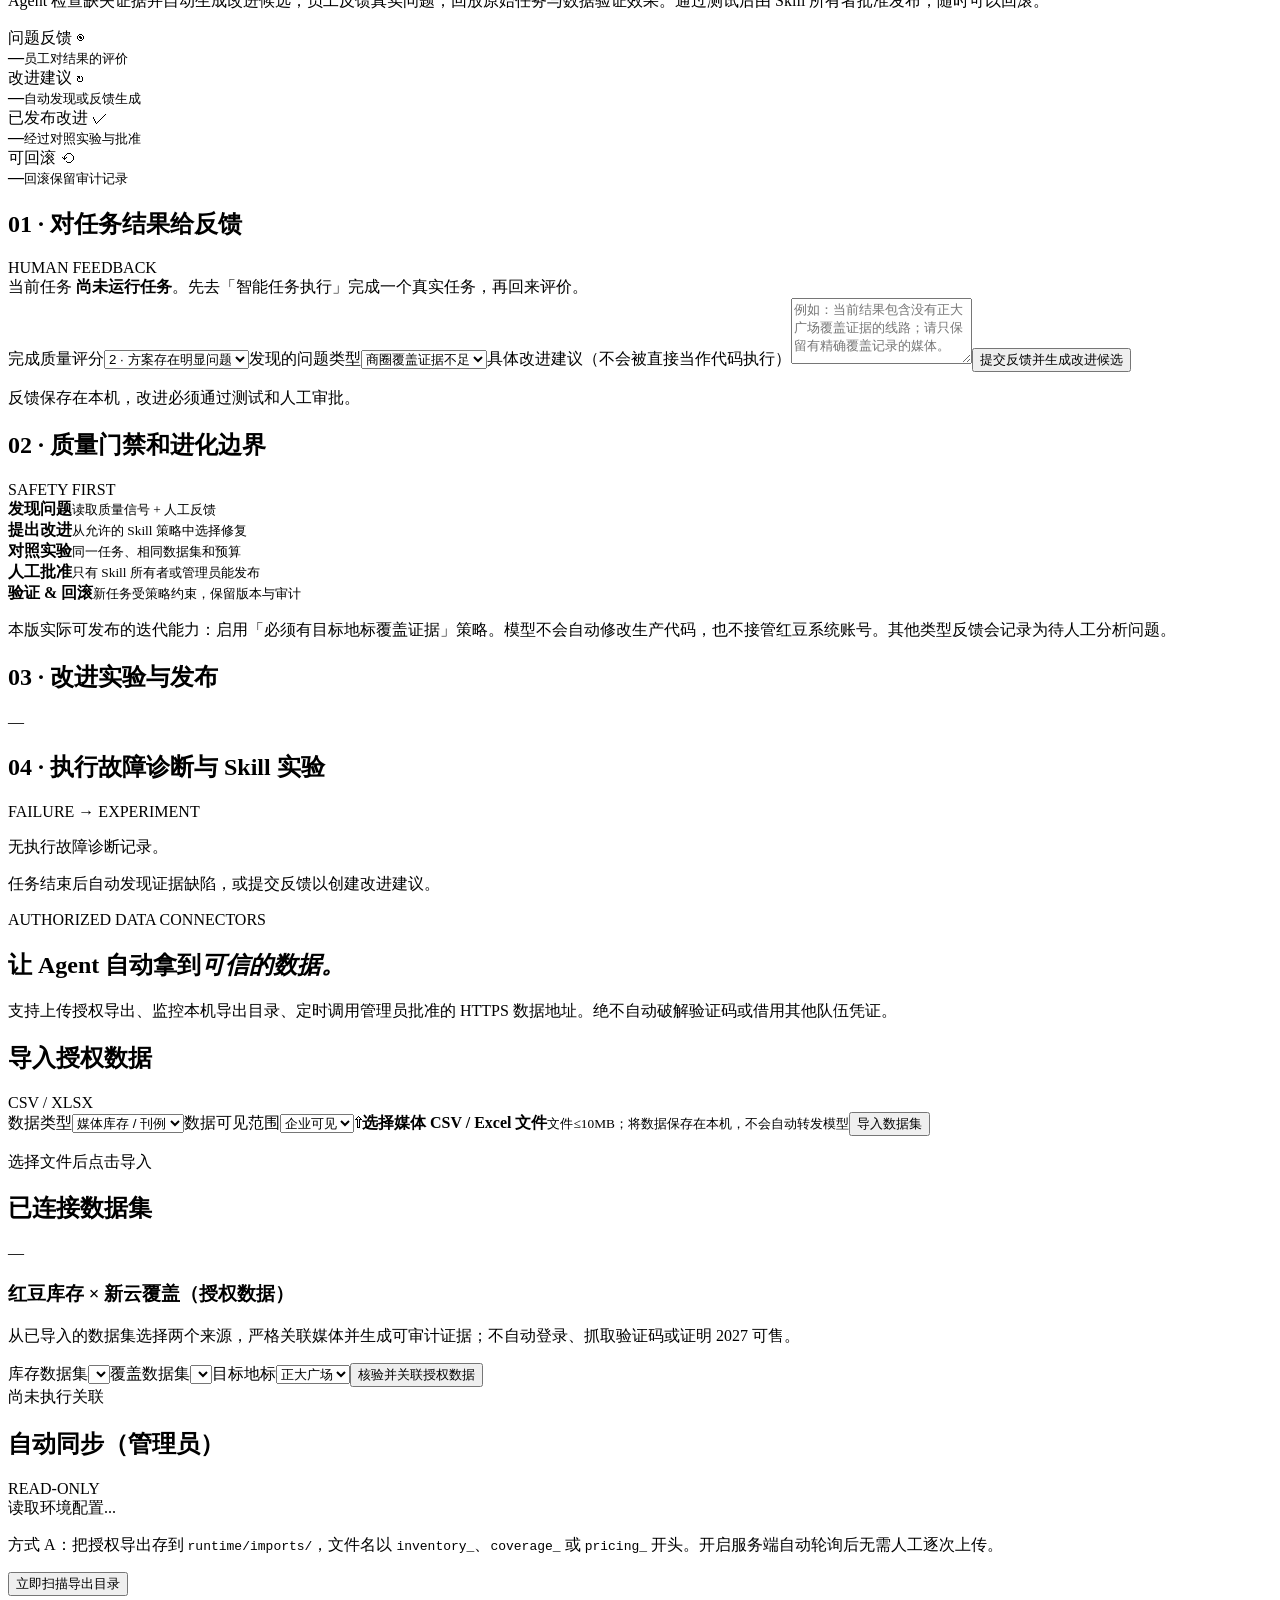
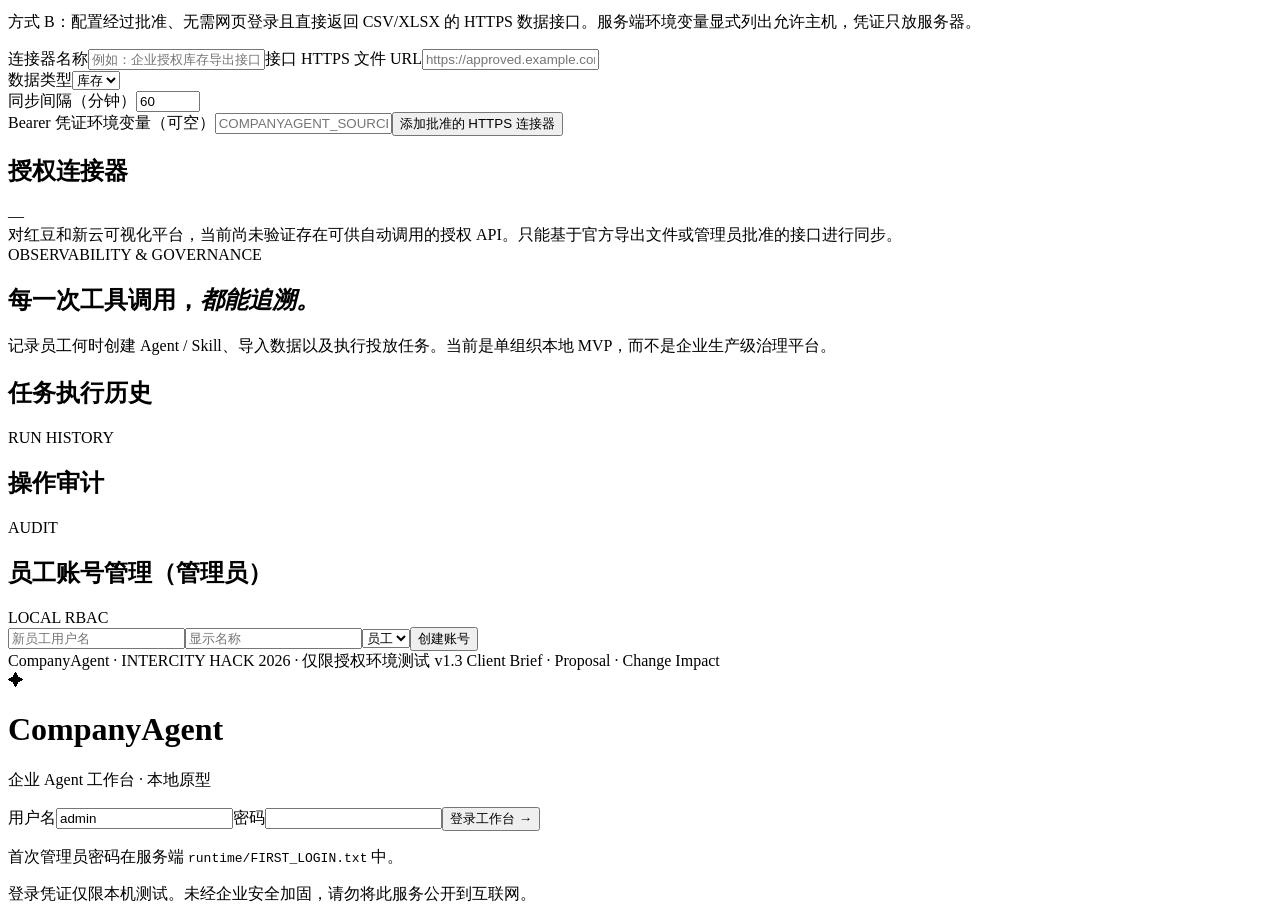
==== commit 19fd03d5: "feat: customer-facing seven-element Campaign hypothesis inputs and visible evaluation proof" ====
--- a/enterprise_web/index.html
+++ b/enterprise_web/index.html
@@ -13,10 +13,18 @@
         <div class="client-grid">
           <article class="panel client-panel"><div class="section-row"><h2><span class="section-number">01</span> 填写客户需求</h2><span class="pill">CLIENT BRIEF</span></div>
             <label>客户需求 / Campaign Brief</label><textarea id="clientBrief" rows="4" placeholder="例如：为上海饮料品牌的2027年夏季活动设计可验证的公交/地铁投放组合。">面向上海门店周边用户，以正大广场商圈为核心；要求预算可随时在100/200/500万元之间切换，并给出上刊前风险及需要客户确认的事项。</textarea>
-            <div class="pair"><div><label>目标品牌</label><input id="clientBrand" value="农夫山泉" maxlength="80"></div><div><label>行业</label><select id="clientIndustry"><option>食品饮料</option><option>银行保险</option><option>保健品</option><option>私立医院</option><option>乐园（主题公园）</option></select></div></div>
+            <div class="pair"><div><label>目标品牌</label><input id="clientBrand" value="模拟饮料品牌A" maxlength="80"></div><div><label>行业</label><select id="clientIndustry"><option>食品饮料</option><option>银行保险</option><option>保健品</option><option>私立医院</option><option>乐园（主题公园）</option></select></div></div>
             <div class="pair"><div><label>预算</label><select id="clientBudget"><option value="100">100 万元</option><option value="200" selected>200 万元</option><option value="500">500 万元</option></select></div><div><label>投放开始（2027年）</label><input id="clientDate" type="date" min="2027-01-01" max="2027-12-01" value="2027-05-01"></div></div>
             <div class="pair"><div><label>商圈 / 地标</label><select id="clientPlace"><option>正大广场</option><option>上海南站</option><option>新天地</option><option value="">待确认</option></select></div><div><label>媒体形式</label><select id="clientMedium"><option value="both">公交车身 + 地铁出入口</option><option value="bus">仅公交</option><option value="metro">仅地铁</option></select></div></div>
             <div class="pair"><div><label>投放周期</label><select id="clientWeeks"><option value="4">4 周</option><option value="8">8 周</option><option value="12">12 周</option></select></div><div><label>执行 Agent（员工可以自建）</label><select id="clientAgent"></select></div></div>
+            <details class="panel" open><summary><b>Campaign 假设书 · 赛题必填七要素</b> <small>行业、品牌、档期、预算、媒体已在上方填写</small></summary>
+              <p class="micro">企业业务问题：新销售经常只知道预算、不知道品牌的生意目标；本表把客户假设变为可核验的输入，未提供的内容必须标为待确认。</p>
+              <label>② 客户生意目标（为什么投）</label><input id="clientBusinessGoal" maxlength="300" value="上海便利店新品铺货与试饮转化（模拟需求，待客户确认）" placeholder="例：新品铺货、到店转化、渠道促销">
+              <div class="pair"><div><label>③ Campaign 主目标（四选一）</label><select id="clientCampaignGoal"><option>到店</option><option>认知</option><option>促销</option><option>拉新</option></select></div><div><label>④ 目标人群</label><input id="clientAudience" maxlength="300" value="18–30 岁上海通勤白领（模拟画像）" placeholder="人群和城市活动区域"></div></div>
+              <label>⑦ 核心 KPI（衡量什么）</label><input id="clientKpi" maxlength="300" value="试饮活动扫码次数（目标值由品牌确认）" placeholder="例：活动扫码次数、到店转化等，勿编造人流">
+              <label>⑦ 数据如何核验（拿什么证明）</label><input id="clientMeasurement" maxlength="300" value="客户后台扫码记录 + 上下刊照片 + 结案报告；没有证据则标记未验证" placeholder="例：客户扫码后台、上下刊照片、结案报告">
+              <p class="micro">七要素全部入稿，但这不是客户已批准的 Brief；真实媒体档期、曝光、价格、ROI 均不可从合成数据推断。</p>
+            </details>
             <label class="checkbox"><input type="checkbox" id="clientCoverage" checked> 仅推荐有商圈覆盖证据的媒体</label>
             <button class="primary big" id="clientGenerate">✦ Agent 生成可验证方案 <span>→</span></button>
             <p class="micro">只使用当前账号已授权的数据集；不自动向客户发送方案，不锁位，不进行商业报价承诺。</p>
@@ -25,6 +33,8 @@
             <div class="welcome" id="clientEmpty"><div class="orb">✦</div><h3>把需求变成可解释方案</h3><p>系统将筛选媒体、执行预算优化，并给出数据依据、风险清单和下一步人工核验事项。</p></div>
             <div class="hidden" id="clientProposal"><div class="result-banner"><small>REVIEWABLE DRAFT · NOT A BOOKING</small><h3 id="clientTitle">—</h3><p id="clientIntro">—</p></div>
               <div class="client-kpis"><div><small>参考预算使用</small><strong id="clientSpent">—</strong></div><div><small>候选媒体</small><strong id="clientCount">—</strong></div><div><small>证据覆盖</small><strong id="clientEvidence">—</strong></div></div>
+              <h3 class="subhead">一页式 Campaign 假设书</h3><div id="clientHypothesisStatus" class="info-strip">生成后核对七要素</div><div id="clientHypothesisRows" class="client-warnings"></div>
+              <h3 class="subhead">预算变化与增减媒介</h3><div id="clientScenarioRows" class="client-warnings">100 / 200 / 500 万元将从同一库存快照分别计算</div>
               <h3 class="subhead">候选媒体清单</h3><div class="client-table-wrap"><table class="client-table"><thead><tr><th>媒体</th><th>数量</th><th>参考万元</th><th>覆盖证据</th></tr></thead><tbody id="clientRows"></tbody></table></div>
               <h3 class="subhead">需要核验</h3><div id="clientWarnings" class="client-warnings"></div>
               <div class="client-actions"><button class="secondary" id="clientExport">下载交互式 HTML</button><button class="secondary" id="clientModel">授权受限模型分析</button><button class="secondary" id="clientGoStudio">查看工具调用轨迹</button></div>
@@ -46,7 +56,7 @@
         <div class="stats"><article class="stat"><div class="stat-top">已创建 Agent <span>◎</span></div><strong id="statAgents">—</strong><small>个人与企业共享</small></article><article class="stat"><div class="stat-top">业务 Skills <span>✧</span></div><strong id="statSkills">—</strong><small>安全白名单工具</small></article><article class="stat"><div class="stat-top">已导入数据集 <span>▦</span></div><strong id="statDatasets">—</strong><small>带来源与快照标签</small></article><article class="stat"><div class="stat-top">任务执行次数 <span>↗</span></div><strong id="statRuns">—</strong><small>可查看执行轨迹</small></article></div>
         <div class="workgrid"><article class="panel task-form"><div class="section-row"><h2><span class="section-number">01</span> 任务输入</h2><span class="pill">ASK → PLAN → ACT</span></div>
            <label>执行 Agent</label><select id="taskAgent"></select>
-           <label>自然语言需求</label><textarea id="taskBrief" rows="3">给农夫山泉制定一份2027年5月上海200万元的户外广告投放方案，优先覆盖正大广场周边500米，预算变化后重新选择最合适的线路。</textarea>
+           <label>自然语言需求</label><textarea id="taskBrief" rows="3">给模拟饮料品牌A制定一份2027年5月上海200万元的户外广告投放方案，优先覆盖正大广场周边500米，预算变化后重新选择最合适的线路。</textarea>
            <div class="brief-toolbar"><button class="secondary" id="parseBriefBtn" type="button">↻ 从文字识别需求字段</button><span id="parseStatus">可识别预算、品牌、行业、地标与日期</span></div>
            <div class="pair"><div><label>目标品牌</label><input id="taskBrand" value="农夫山泉"></div><div><label>所属行业</label><select id="taskIndustry"><option>食品饮料</option><option>银行保险</option><option>保健品</option><option>私立医院</option><option>乐园（主题公园）</option></select></div></div>
            <label>投放预算（万元）</label><div class="budget-pills"><button class="budget active" data-budget="100">100 万</button><button class="budget" data-budget="200">200 万</button><button class="budget" data-budget="500">500 万</button></div>
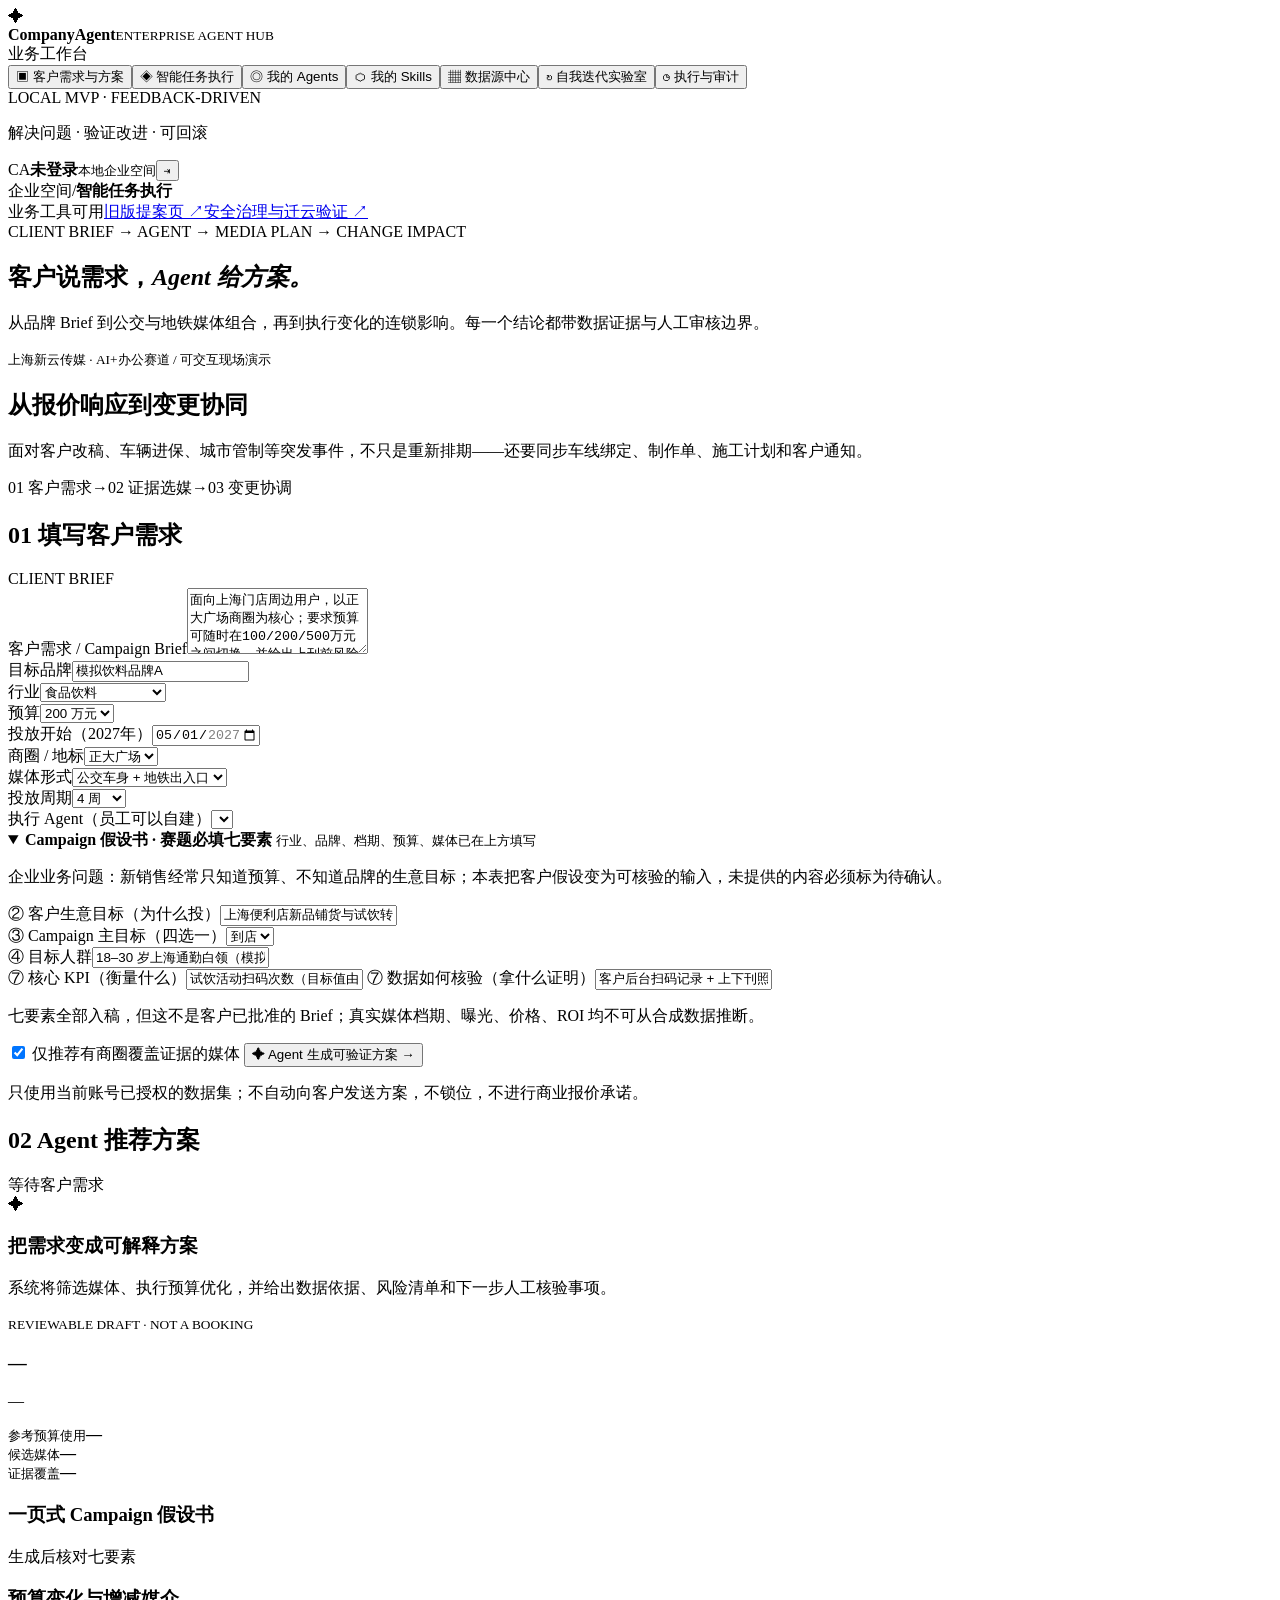
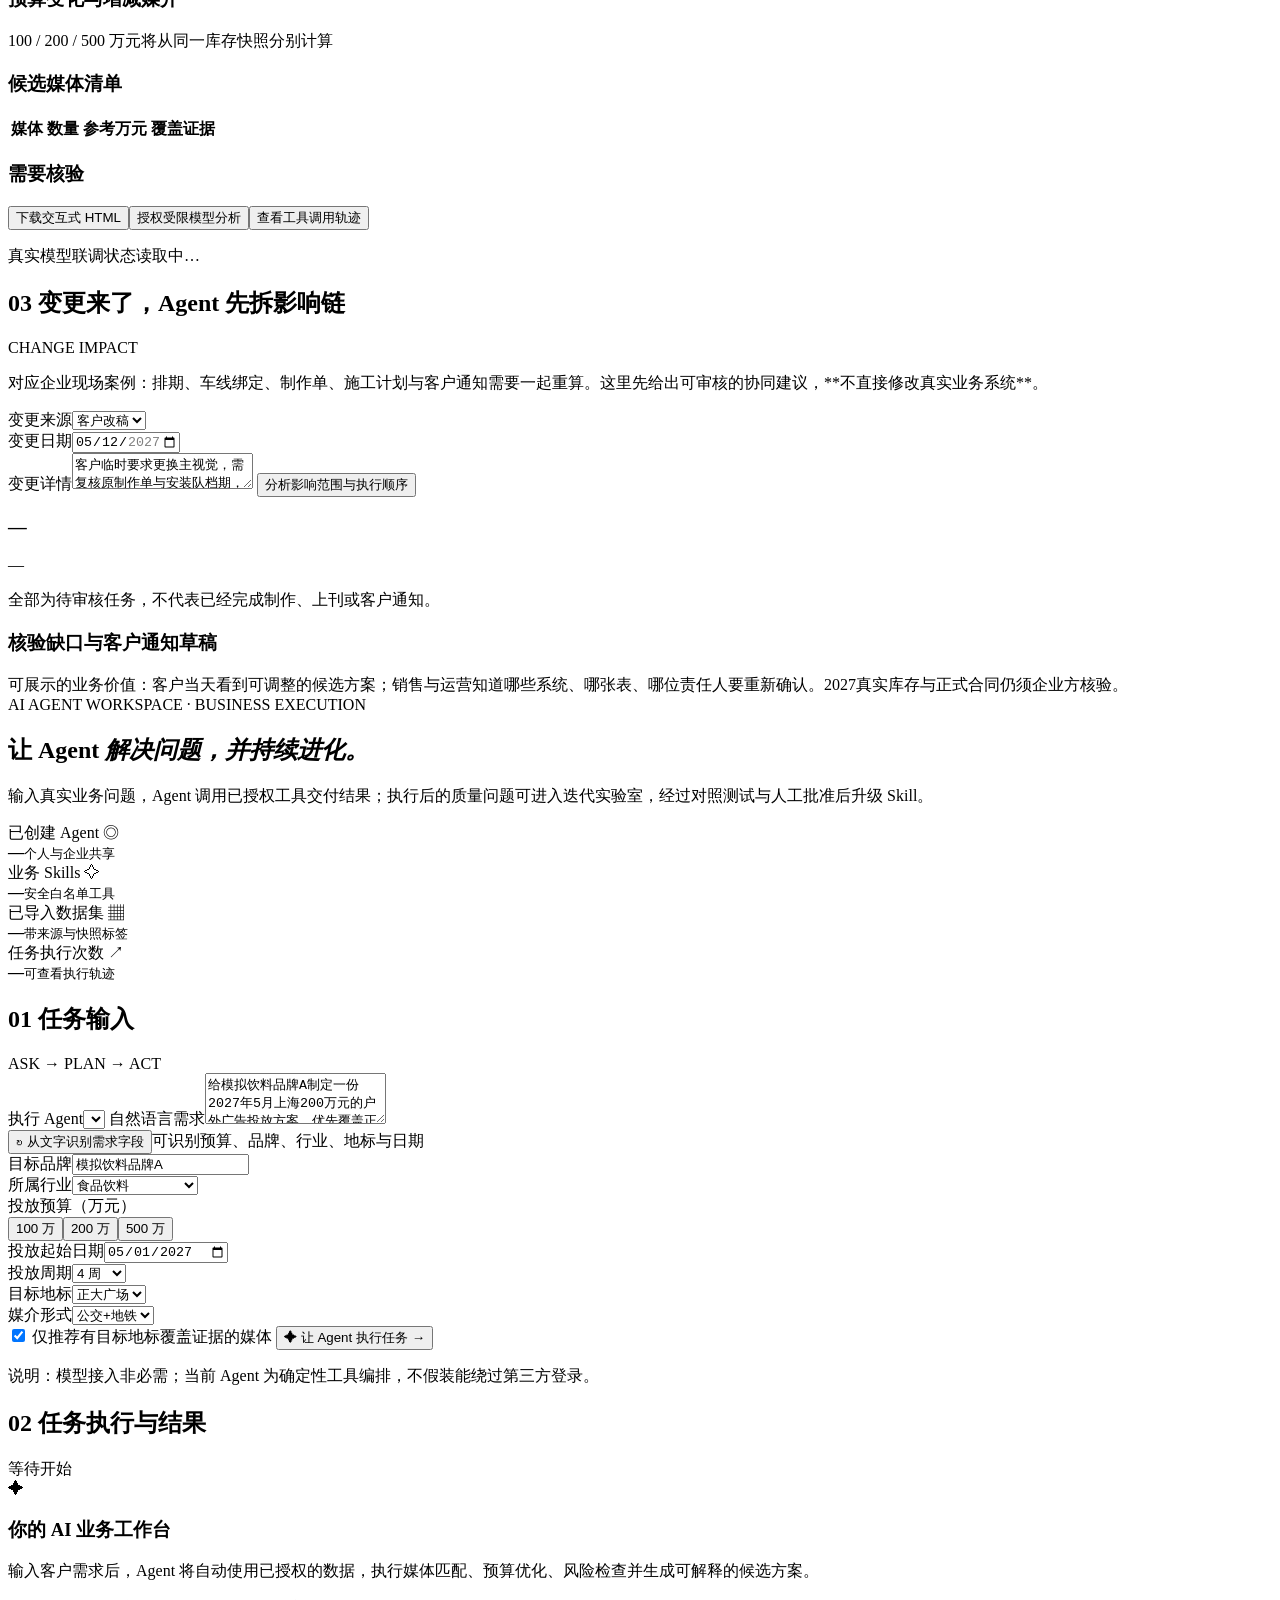
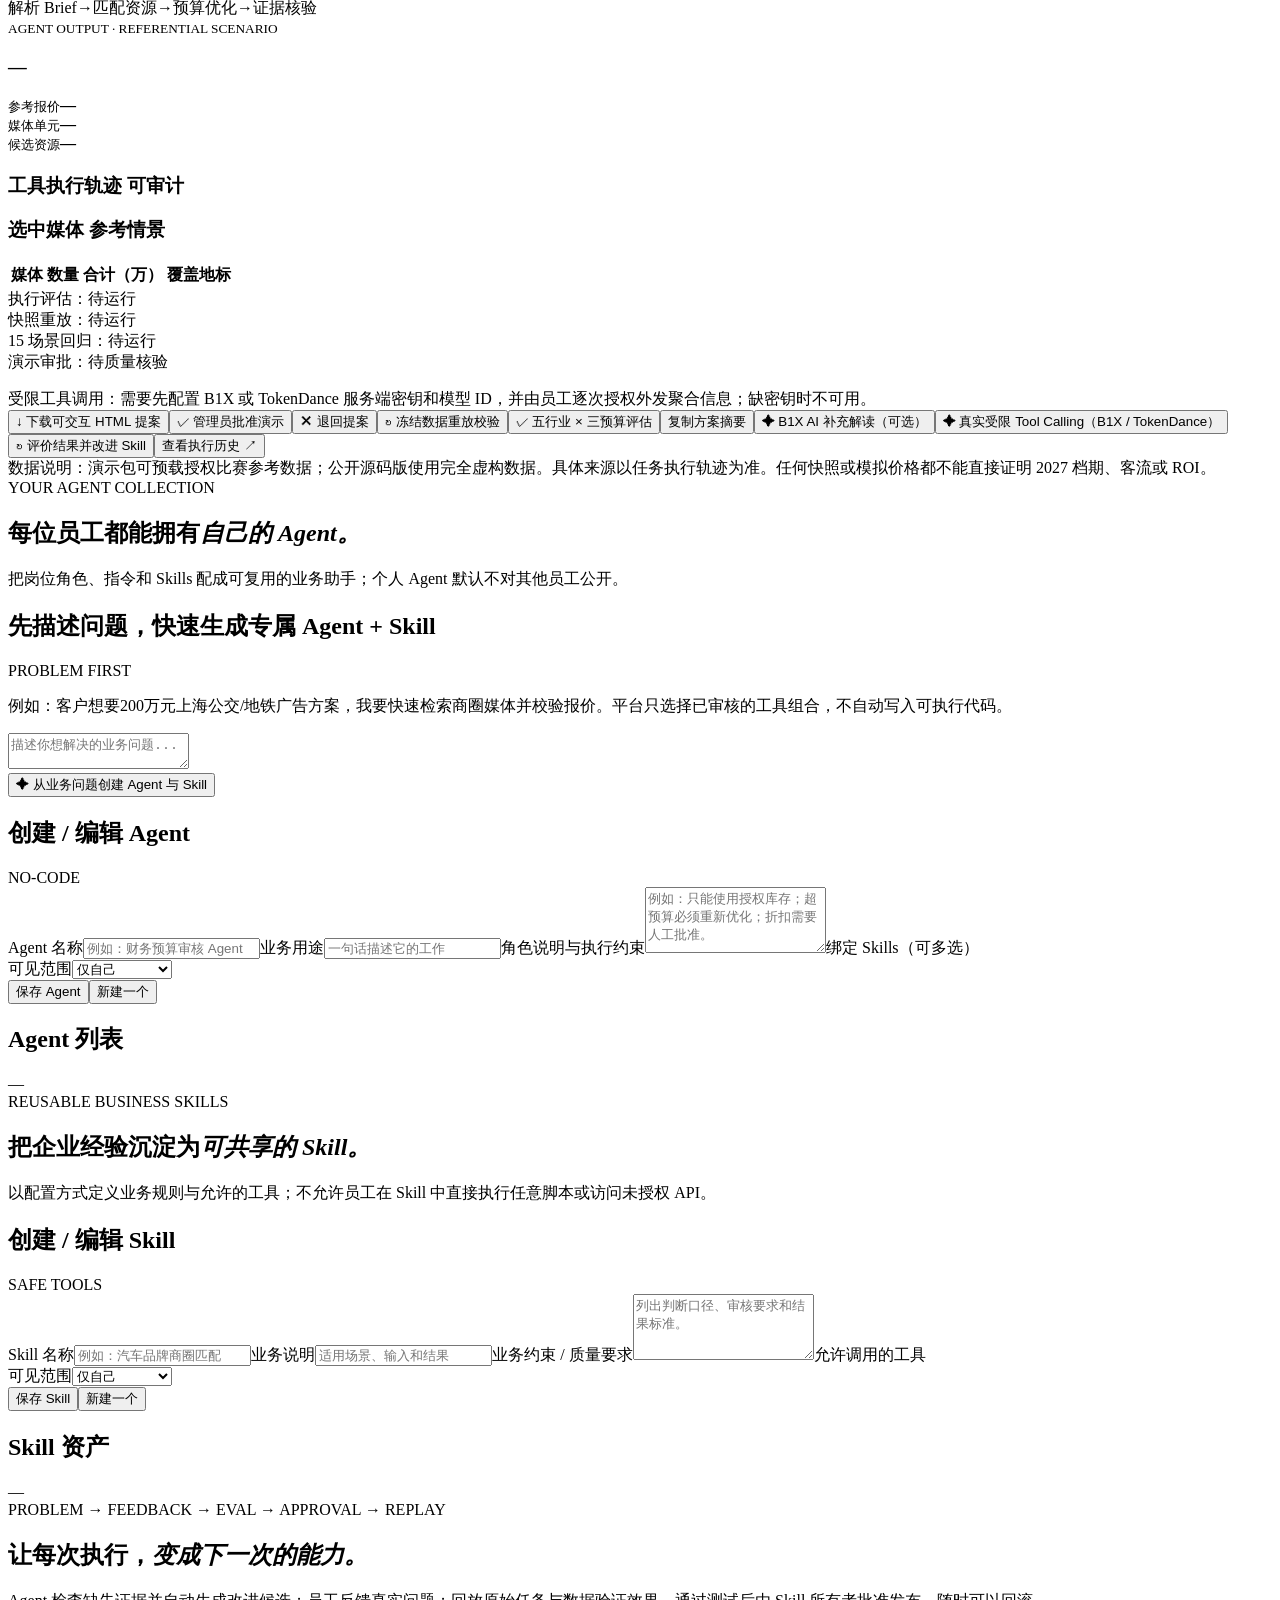
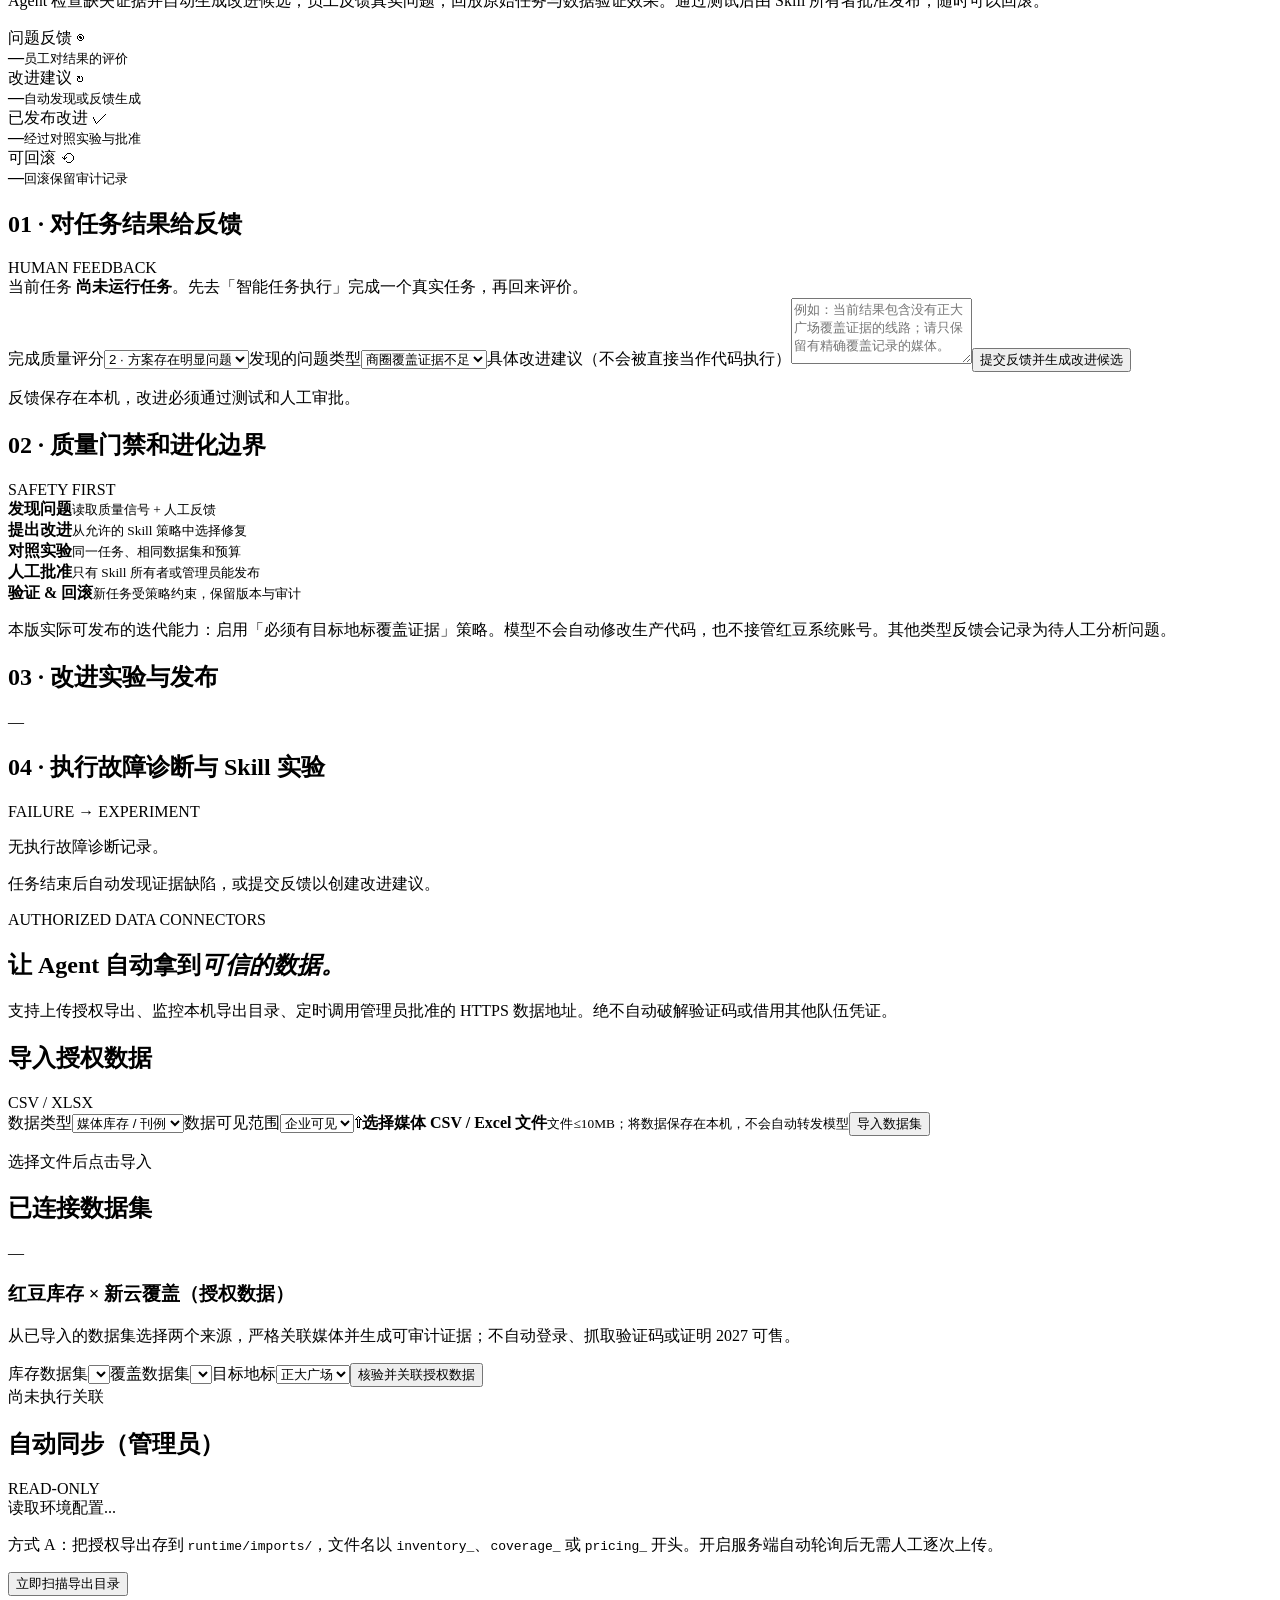
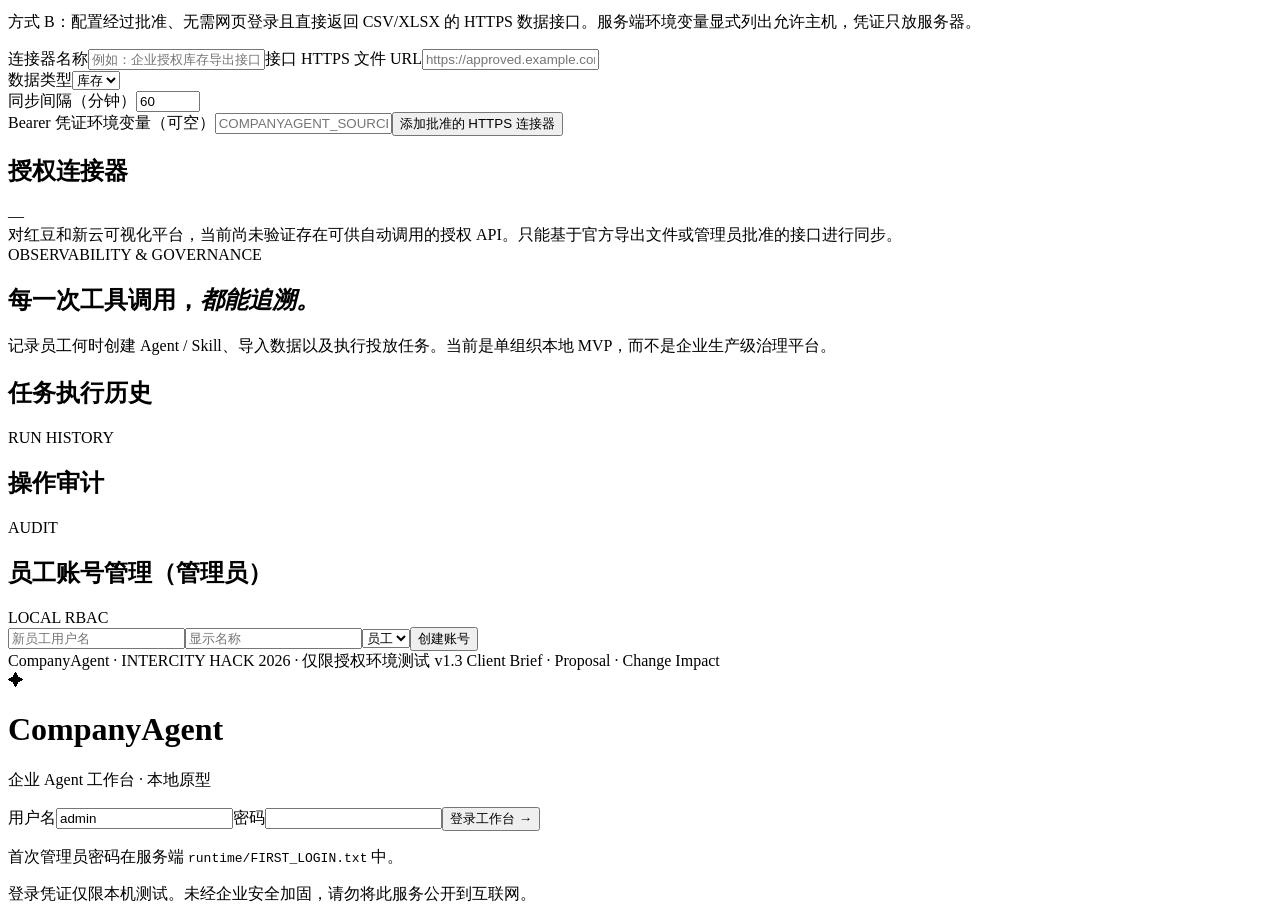
==== commit a8e6e3c3: "privacy: eliminate all identifiable real-brand default values from public demo task forms" ====
--- a/enterprise_web/index.html
+++ b/enterprise_web/index.html
@@ -58,7 +58,7 @@
            <label>执行 Agent</label><select id="taskAgent"></select>
            <label>自然语言需求</label><textarea id="taskBrief" rows="3">给模拟饮料品牌A制定一份2027年5月上海200万元的户外广告投放方案，优先覆盖正大广场周边500米，预算变化后重新选择最合适的线路。</textarea>
            <div class="brief-toolbar"><button class="secondary" id="parseBriefBtn" type="button">↻ 从文字识别需求字段</button><span id="parseStatus">可识别预算、品牌、行业、地标与日期</span></div>
-           <div class="pair"><div><label>目标品牌</label><input id="taskBrand" value="农夫山泉"></div><div><label>所属行业</label><select id="taskIndustry"><option>食品饮料</option><option>银行保险</option><option>保健品</option><option>私立医院</option><option>乐园（主题公园）</option></select></div></div>
+           <div class="pair"><div><label>目标品牌</label><input id="taskBrand" value="模拟饮料品牌A"></div><div><label>所属行业</label><select id="taskIndustry"><option>食品饮料</option><option>银行保险</option><option>保健品</option><option>私立医院</option><option>乐园（主题公园）</option></select></div></div>
            <label>投放预算（万元）</label><div class="budget-pills"><button class="budget active" data-budget="100">100 万</button><button class="budget" data-budget="200">200 万</button><button class="budget" data-budget="500">500 万</button></div>
            <div class="pair"><div><label>投放起始日期</label><input id="taskDate" type="date" value="2027-05-01"></div><div><label>投放周期</label><select id="taskWeeks"><option value="4">4 周</option><option value="8">8 周</option><option value="12">12 周</option></select></div></div>
            <div class="pair"><div><label>目标地标</label><select id="taskPlace"><option>正大广场</option><option>上海南站</option><option>新天地</option><option value="">不指定</option></select></div><div><label>媒介形式</label><select id="taskMedium"><option value="both">公交+地铁</option><option value="bus">仅公交</option><option value="metro">仅地铁</option></select></div></div>
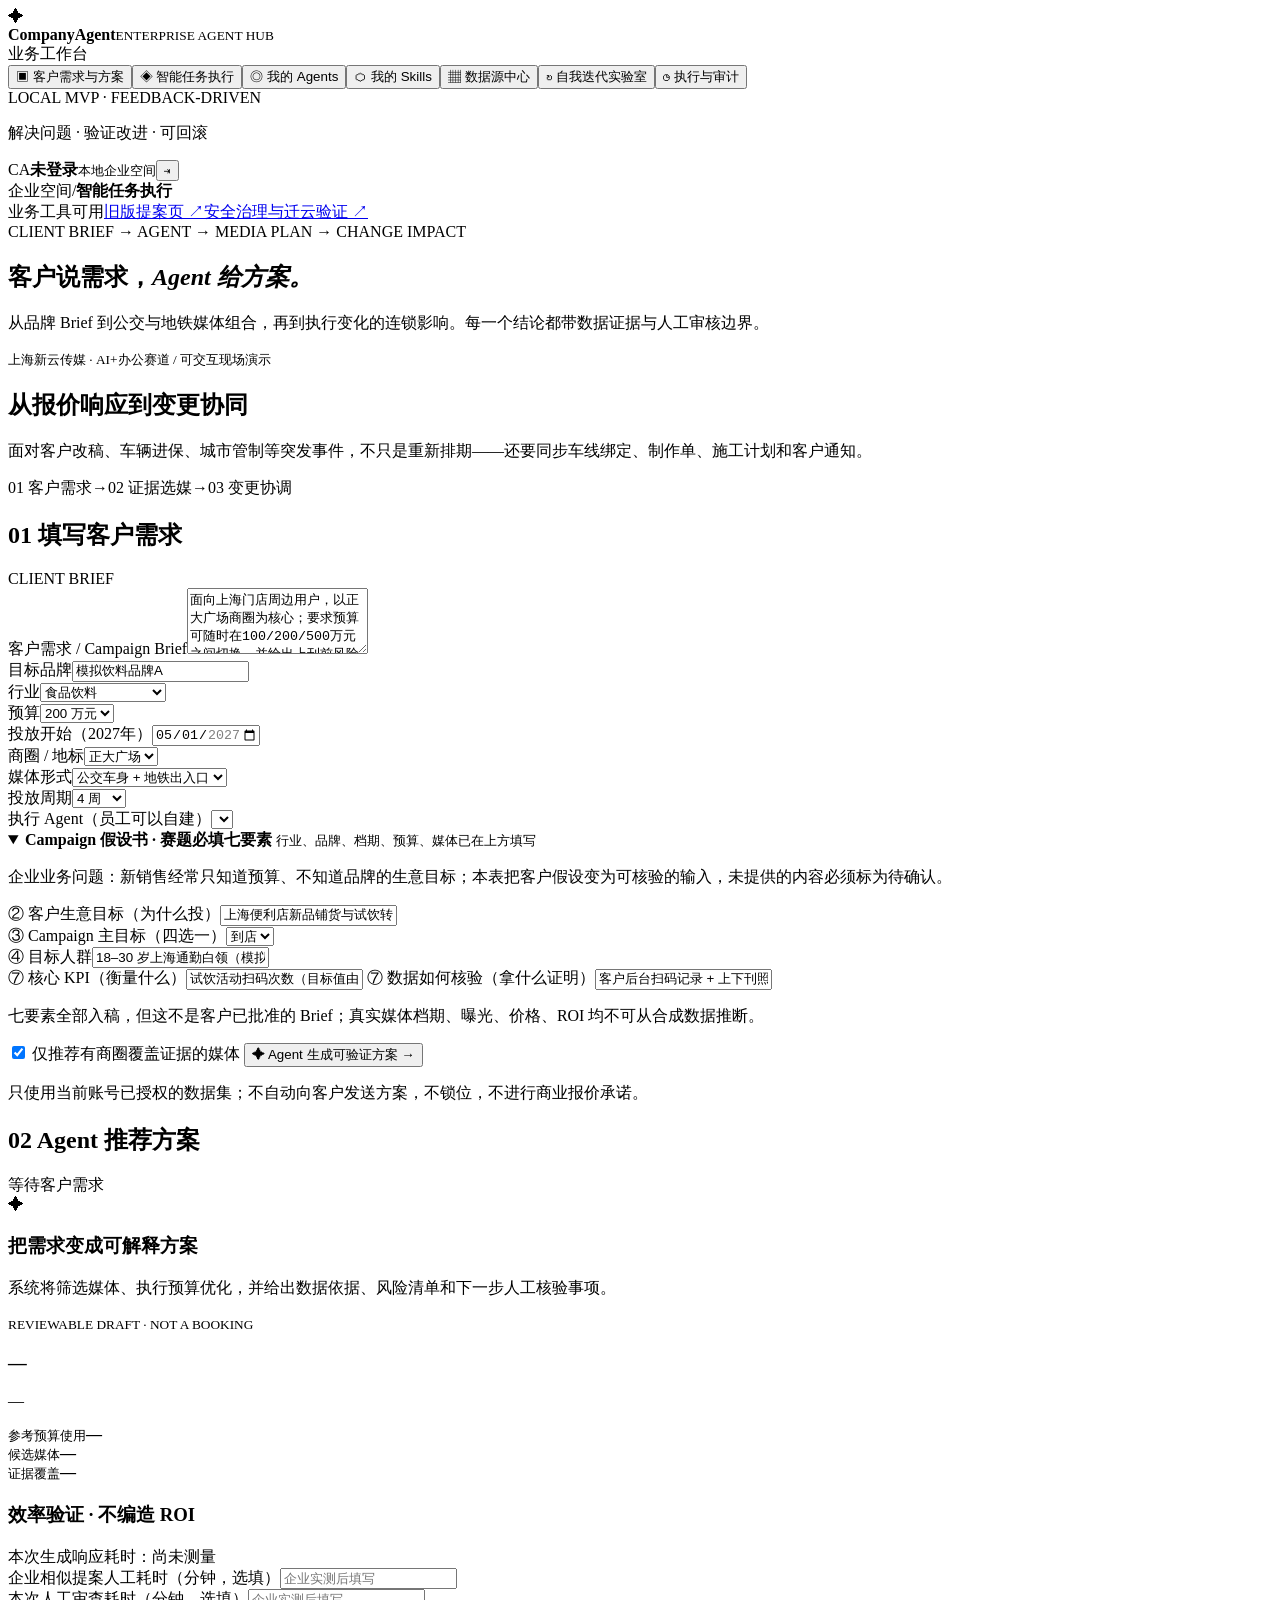
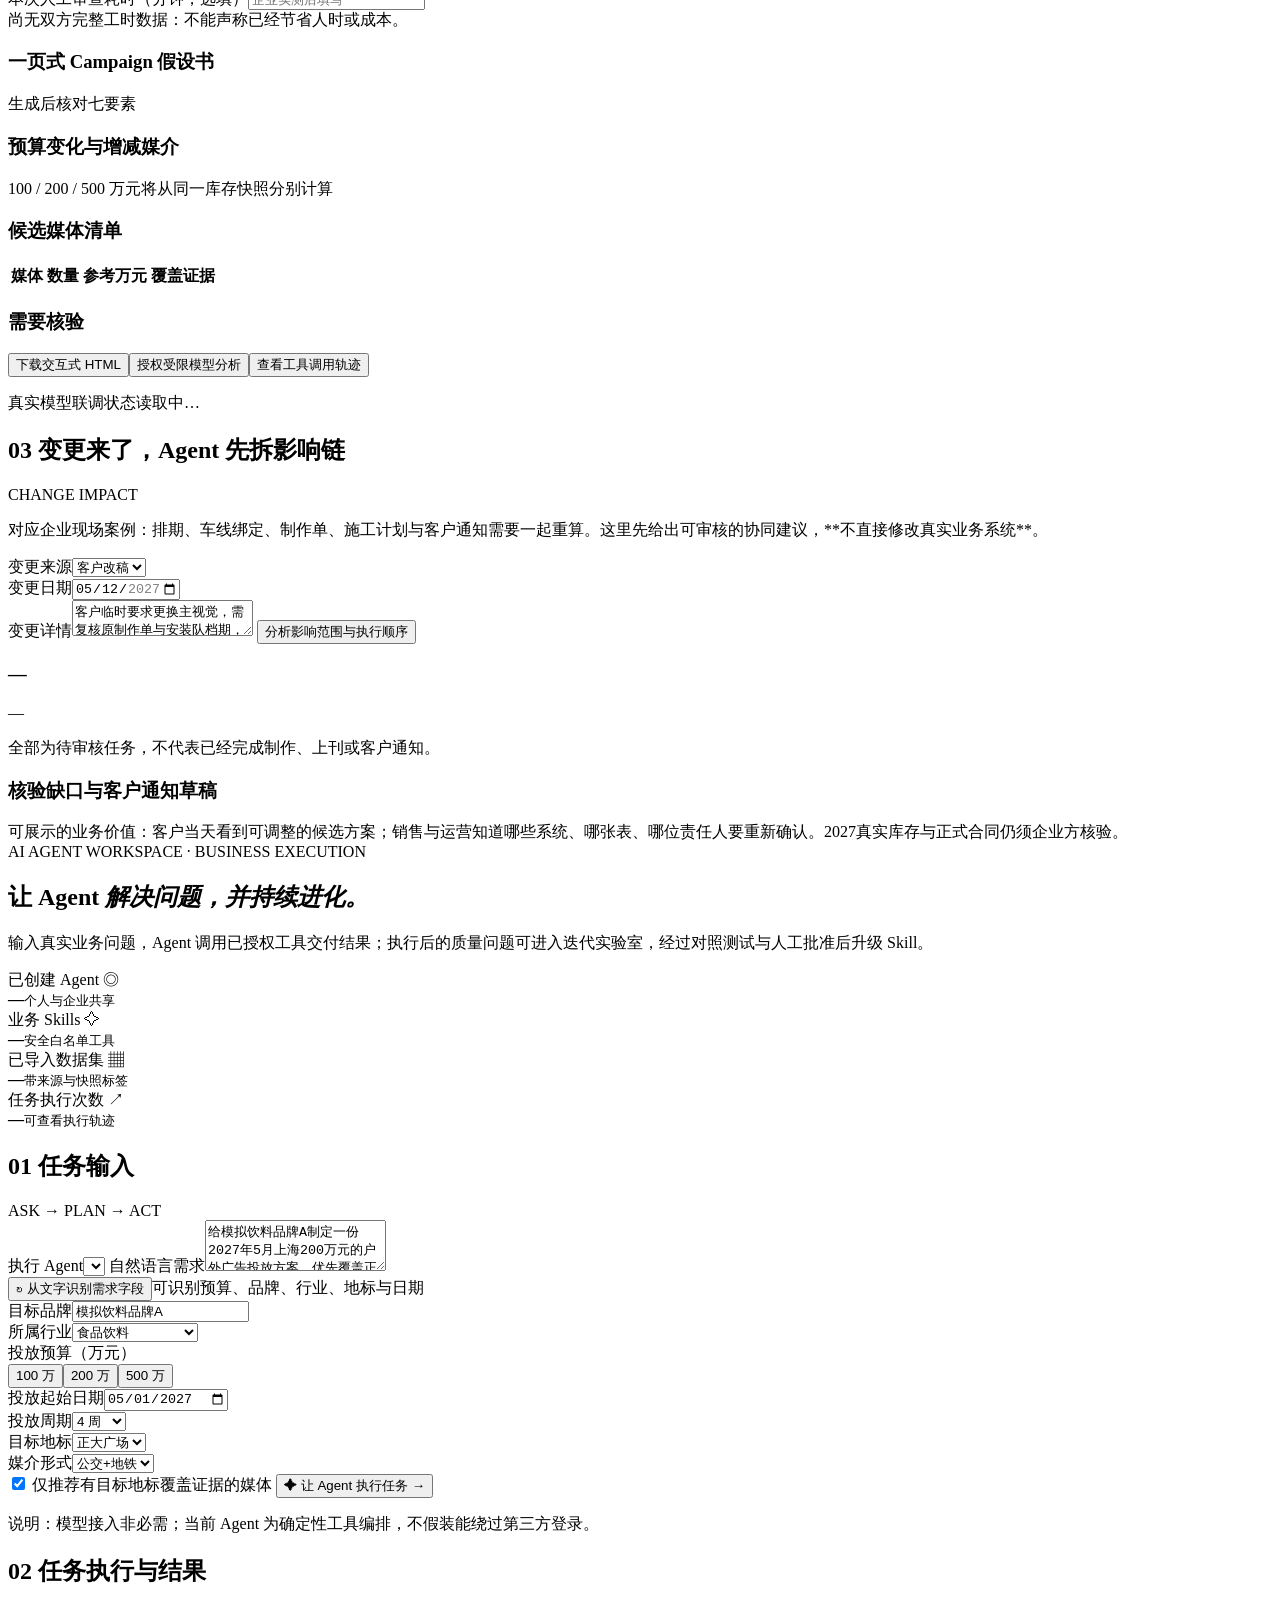
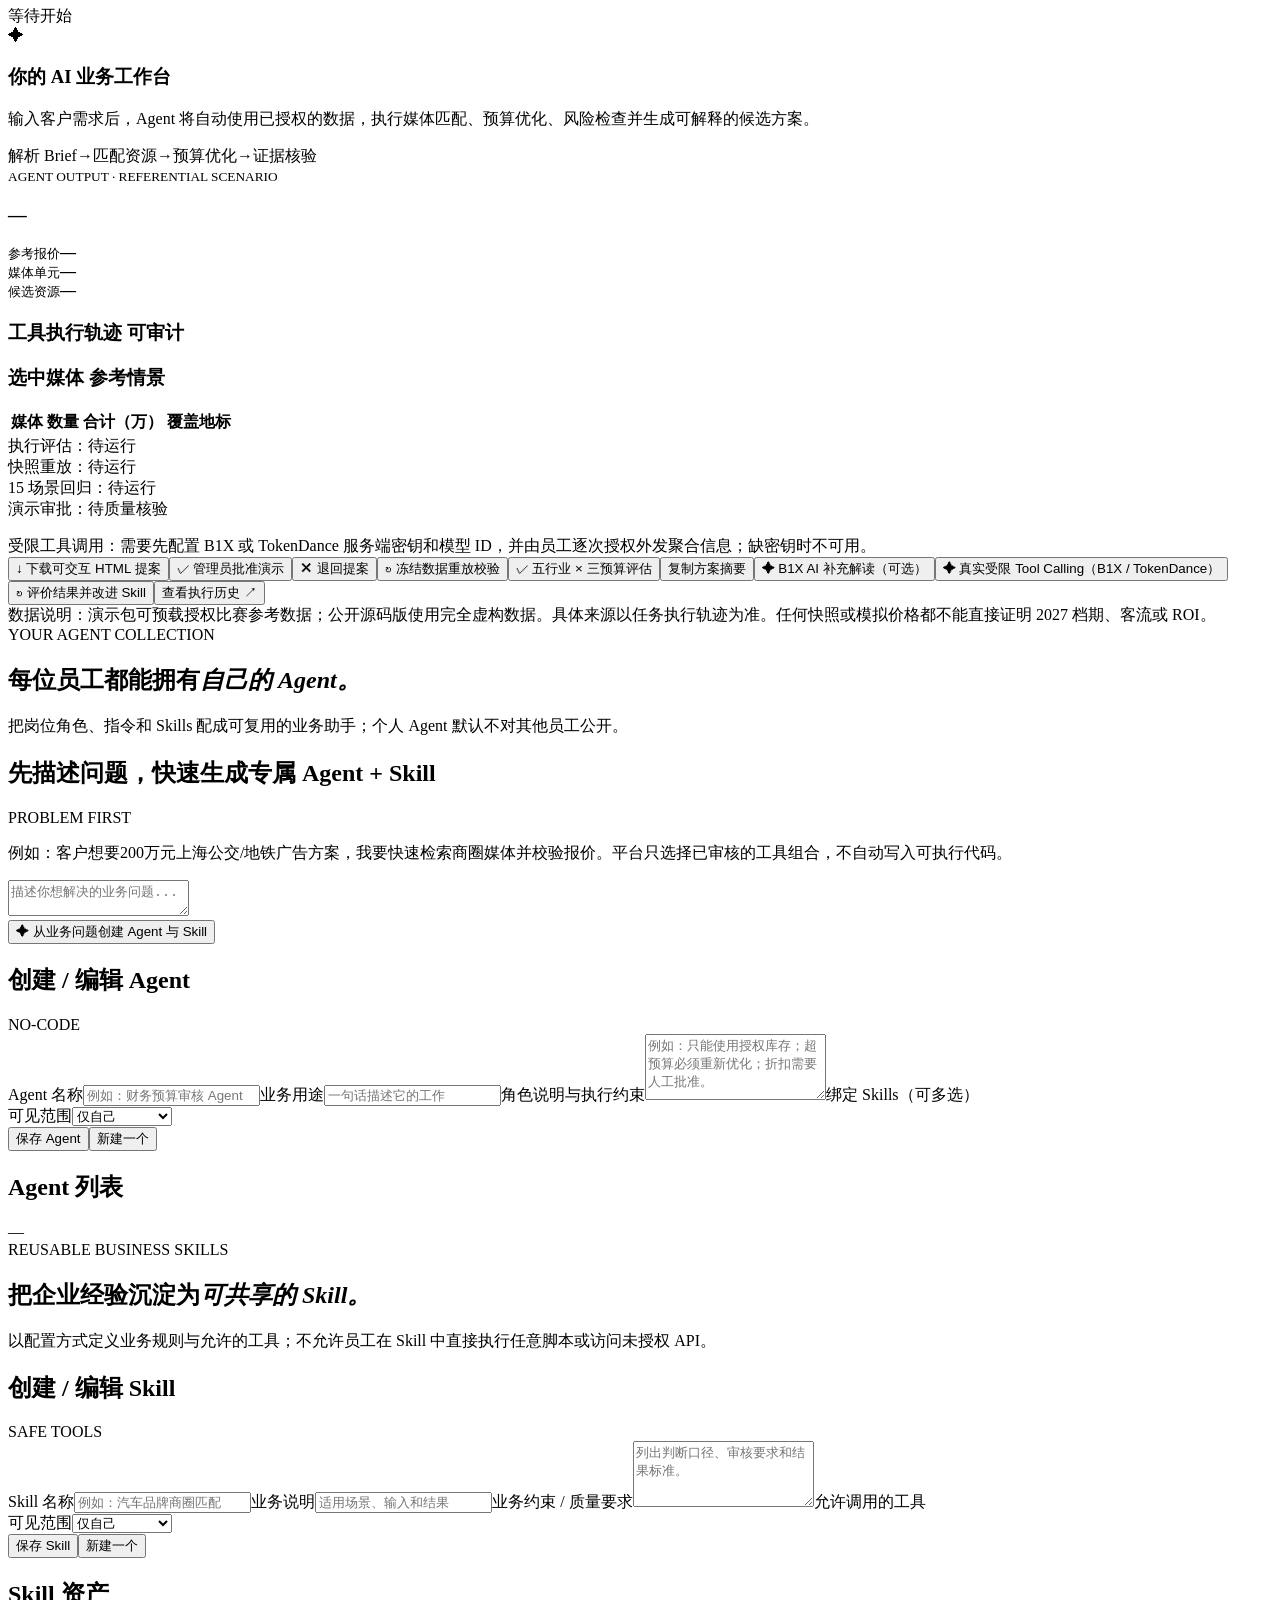
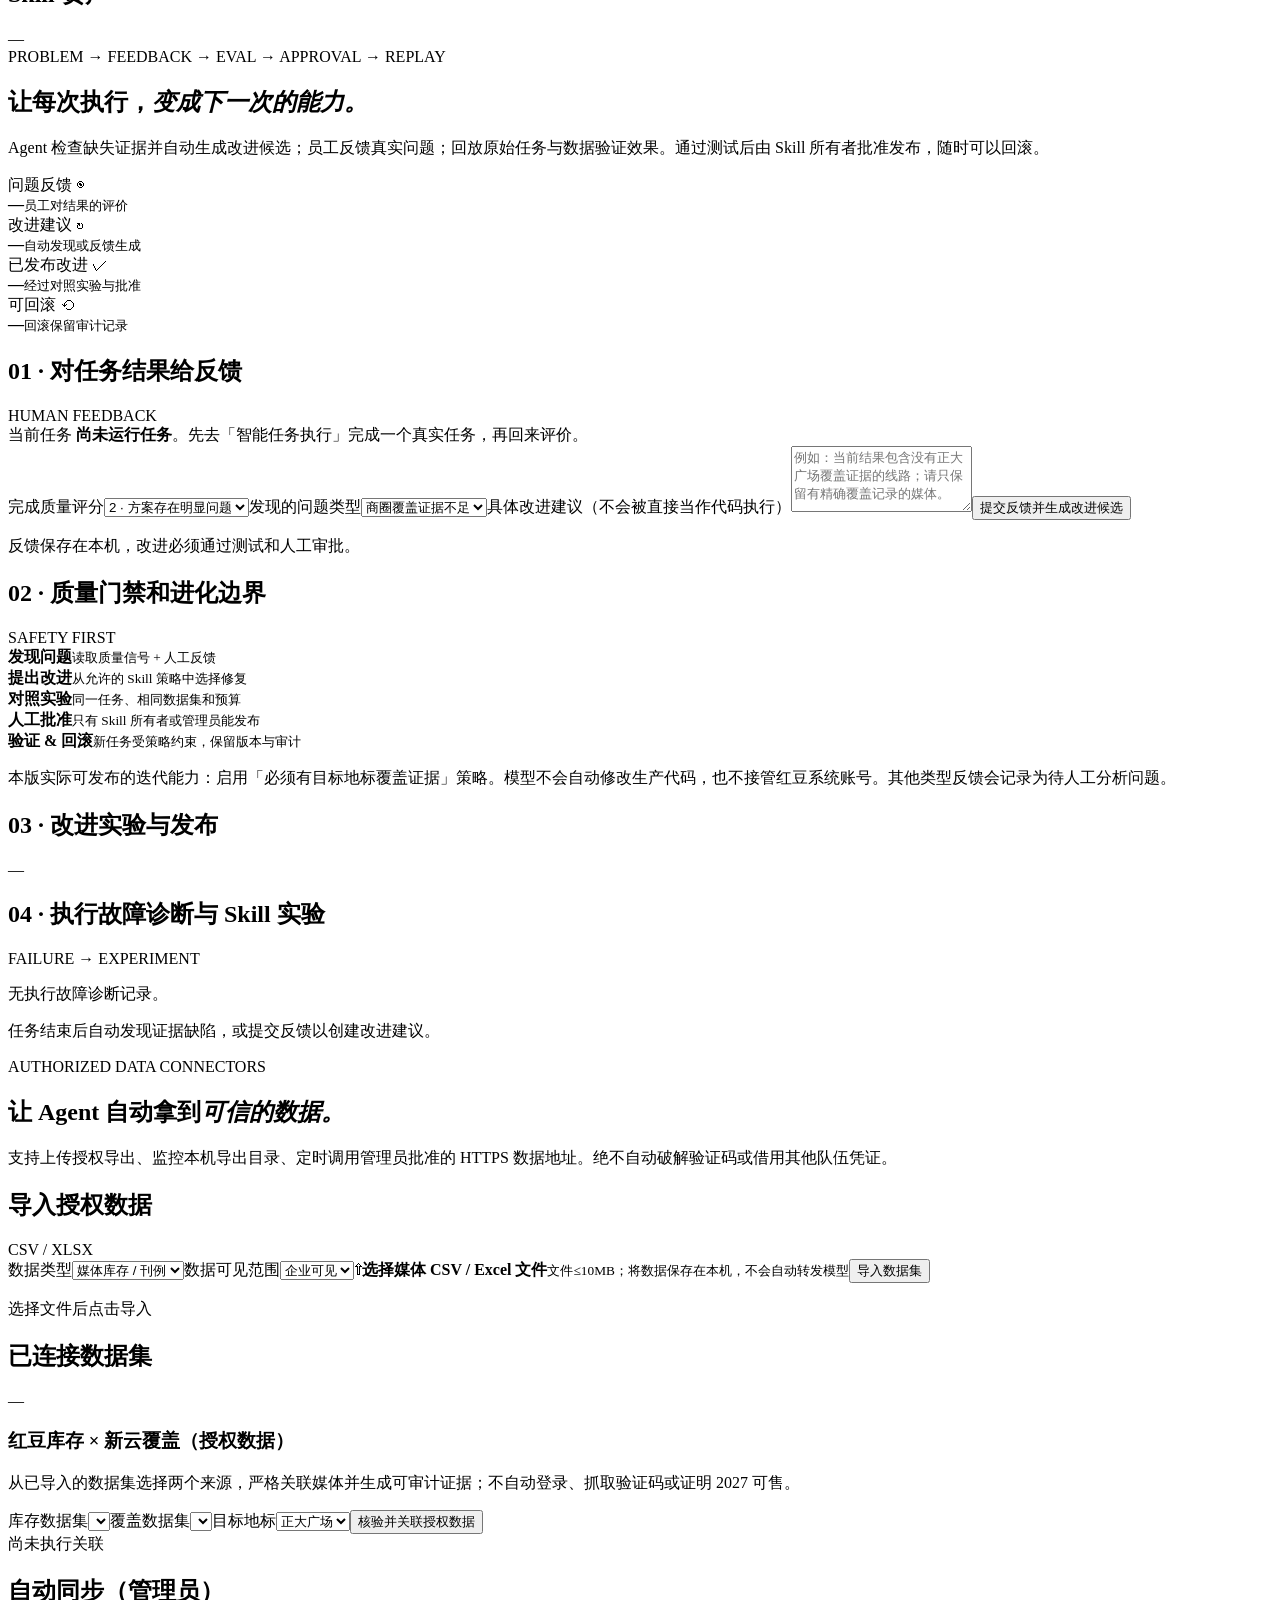
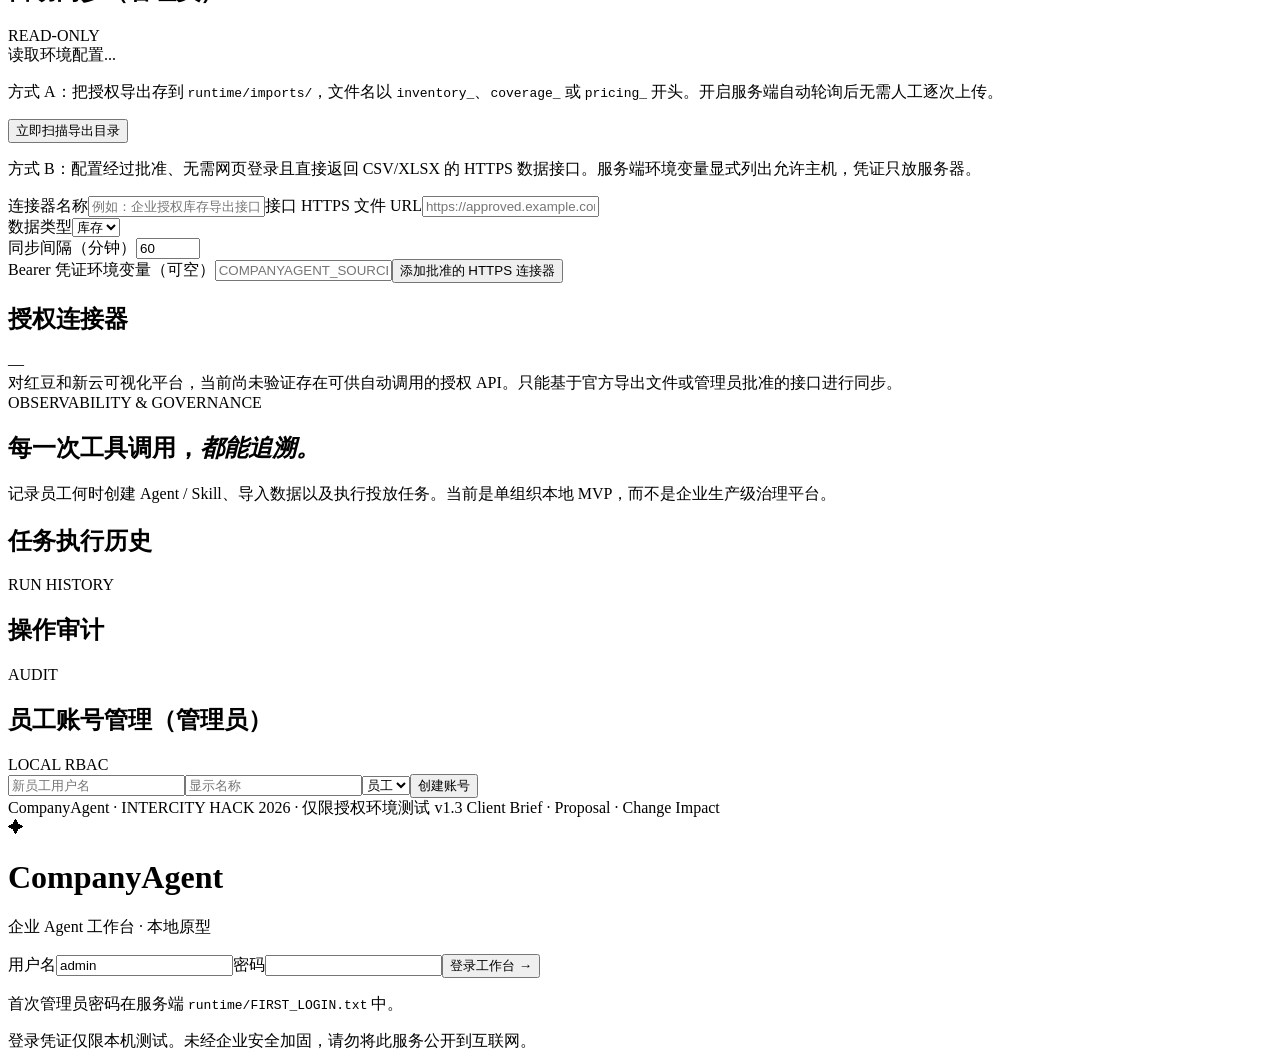
==== commit 5e0928af: "feat: capture real proposal latency and optionally compare user-measured human review baselines" ====
--- a/enterprise_web/index.html
+++ b/enterprise_web/index.html
@@ -33,6 +33,10 @@
             <div class="welcome" id="clientEmpty"><div class="orb">✦</div><h3>把需求变成可解释方案</h3><p>系统将筛选媒体、执行预算优化，并给出数据依据、风险清单和下一步人工核验事项。</p></div>
             <div class="hidden" id="clientProposal"><div class="result-banner"><small>REVIEWABLE DRAFT · NOT A BOOKING</small><h3 id="clientTitle">—</h3><p id="clientIntro">—</p></div>
               <div class="client-kpis"><div><small>参考预算使用</small><strong id="clientSpent">—</strong></div><div><small>候选媒体</small><strong id="clientCount">—</strong></div><div><small>证据覆盖</small><strong id="clientEvidence">—</strong></div></div>
+              <h3 class="subhead">效率验证 · 不编造 ROI</h3>
+              <div class="info-strip" id="clientLatency">本次生成响应耗时：尚未测量</div>
+              <div class="pair"><div><label>企业相似提案人工耗时（分钟，选填）</label><input id="clientManualBaseline" type="number" min="0" step="0.1" placeholder="企业实测后填写"></div><div><label>本次人工审查耗时（分钟，选填）</label><input id="clientReviewMinutes" type="number" min="0" step="0.1" placeholder="企业实测后填写"></div></div>
+              <div id="clientEfficiency" class="micro">尚无双方完整工时数据：不能声称已经节省人时或成本。</div>
               <h3 class="subhead">一页式 Campaign 假设书</h3><div id="clientHypothesisStatus" class="info-strip">生成后核对七要素</div><div id="clientHypothesisRows" class="client-warnings"></div>
               <h3 class="subhead">预算变化与增减媒介</h3><div id="clientScenarioRows" class="client-warnings">100 / 200 / 500 万元将从同一库存快照分别计算</div>
               <h3 class="subhead">候选媒体清单</h3><div class="client-table-wrap"><table class="client-table"><thead><tr><th>媒体</th><th>数量</th><th>参考万元</th><th>覆盖证据</th></tr></thead><tbody id="clientRows"></tbody></table></div>
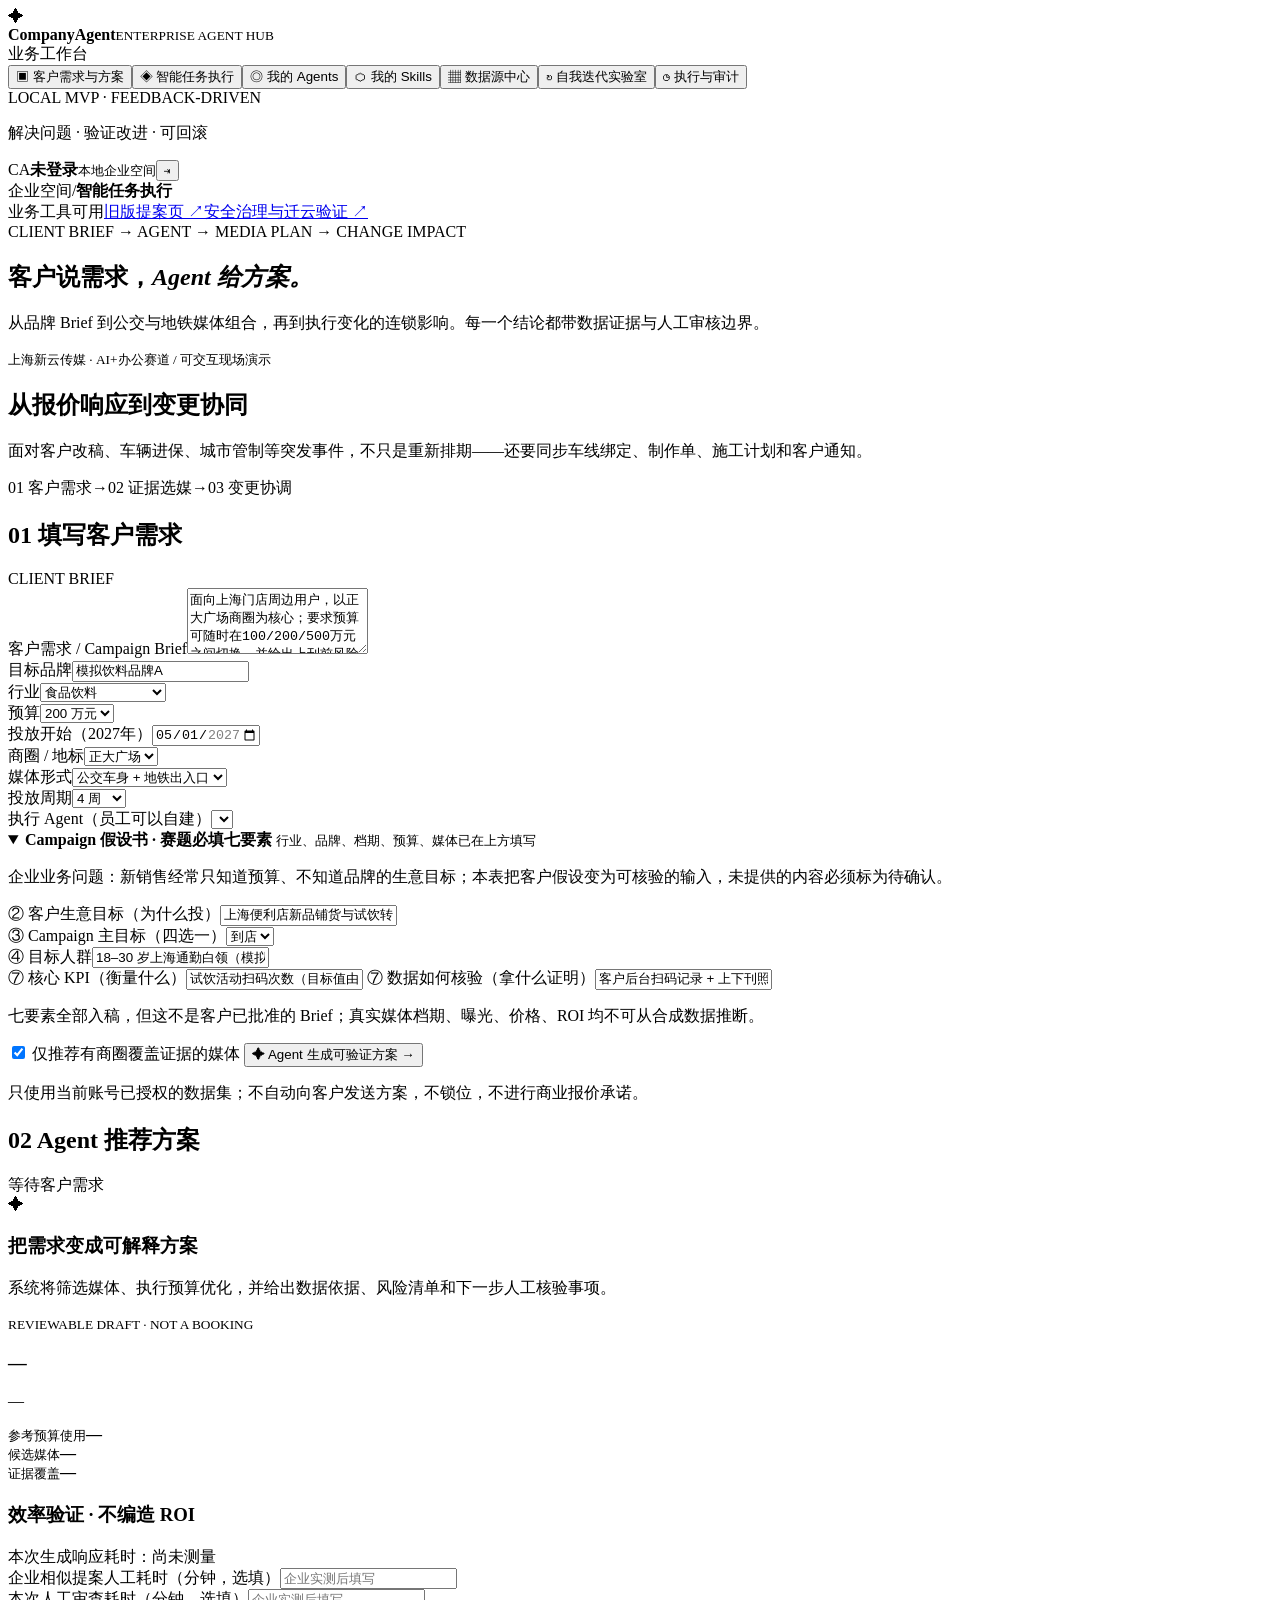
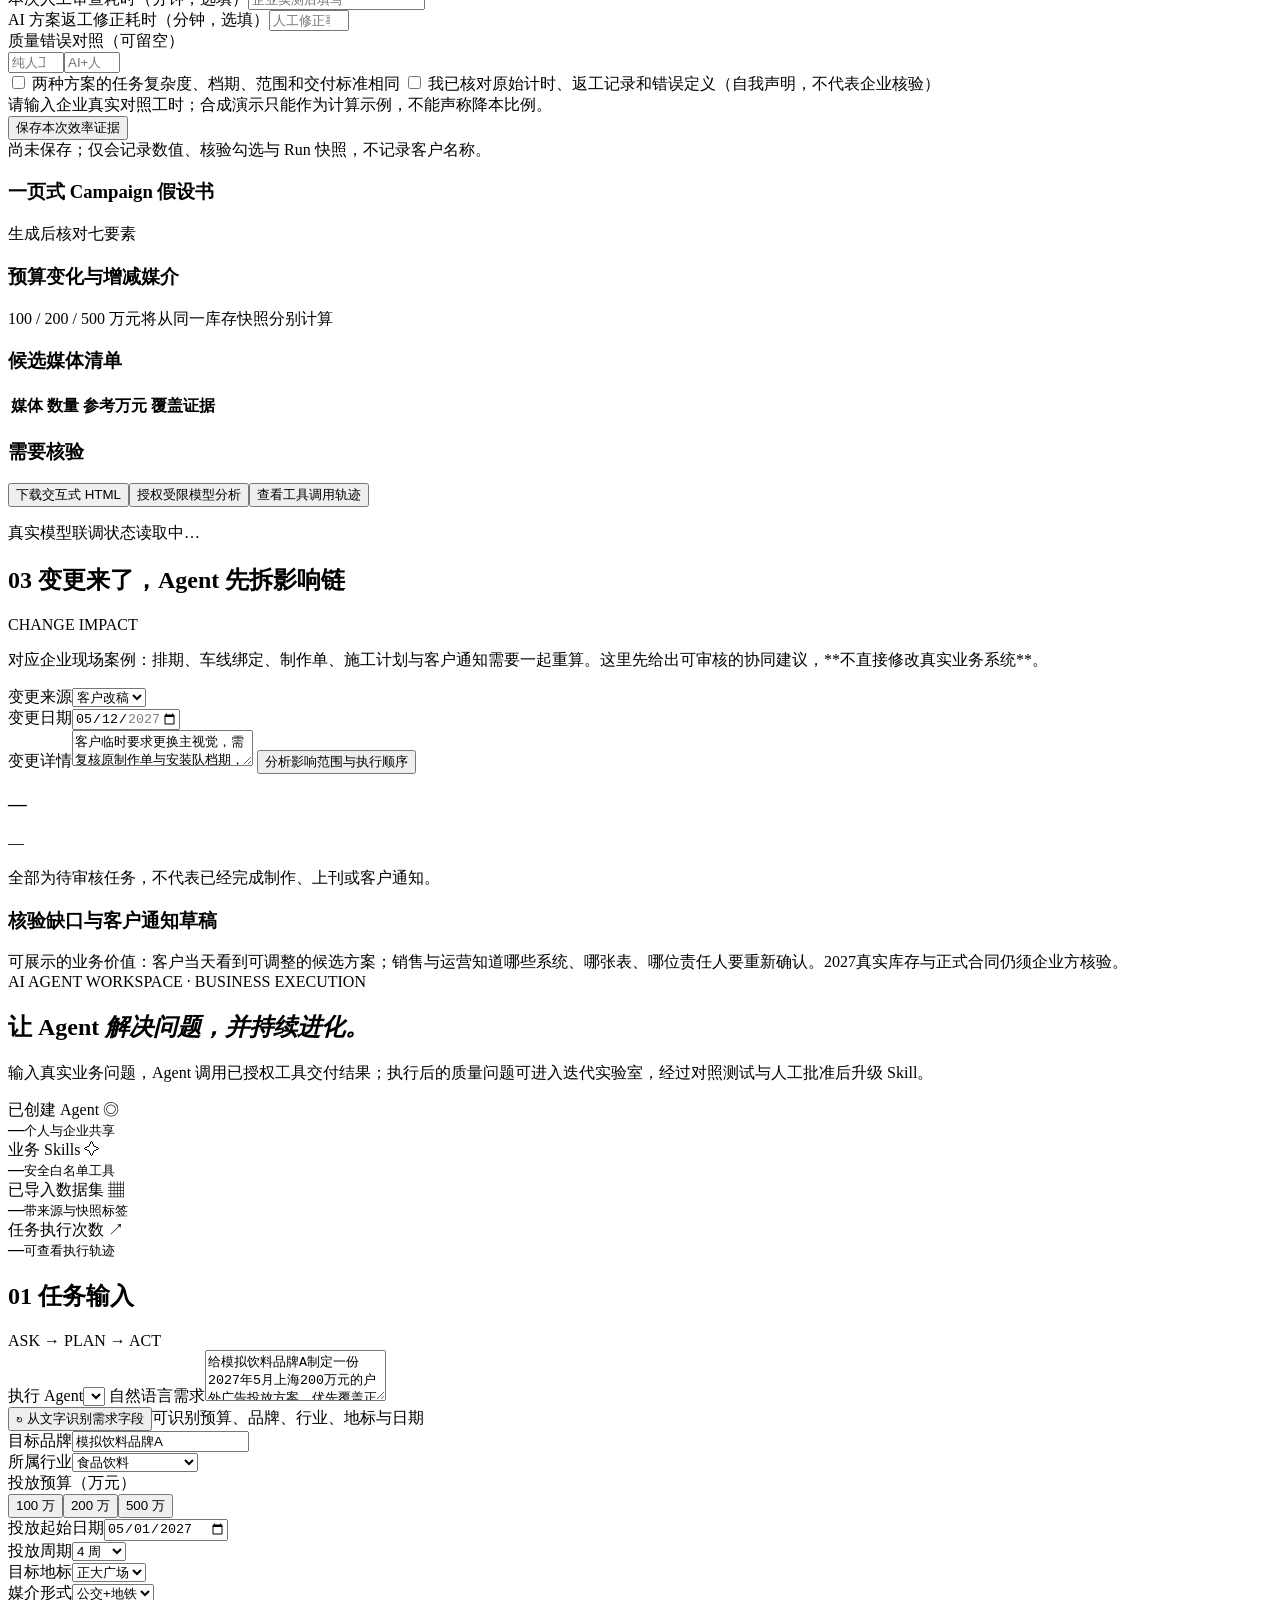
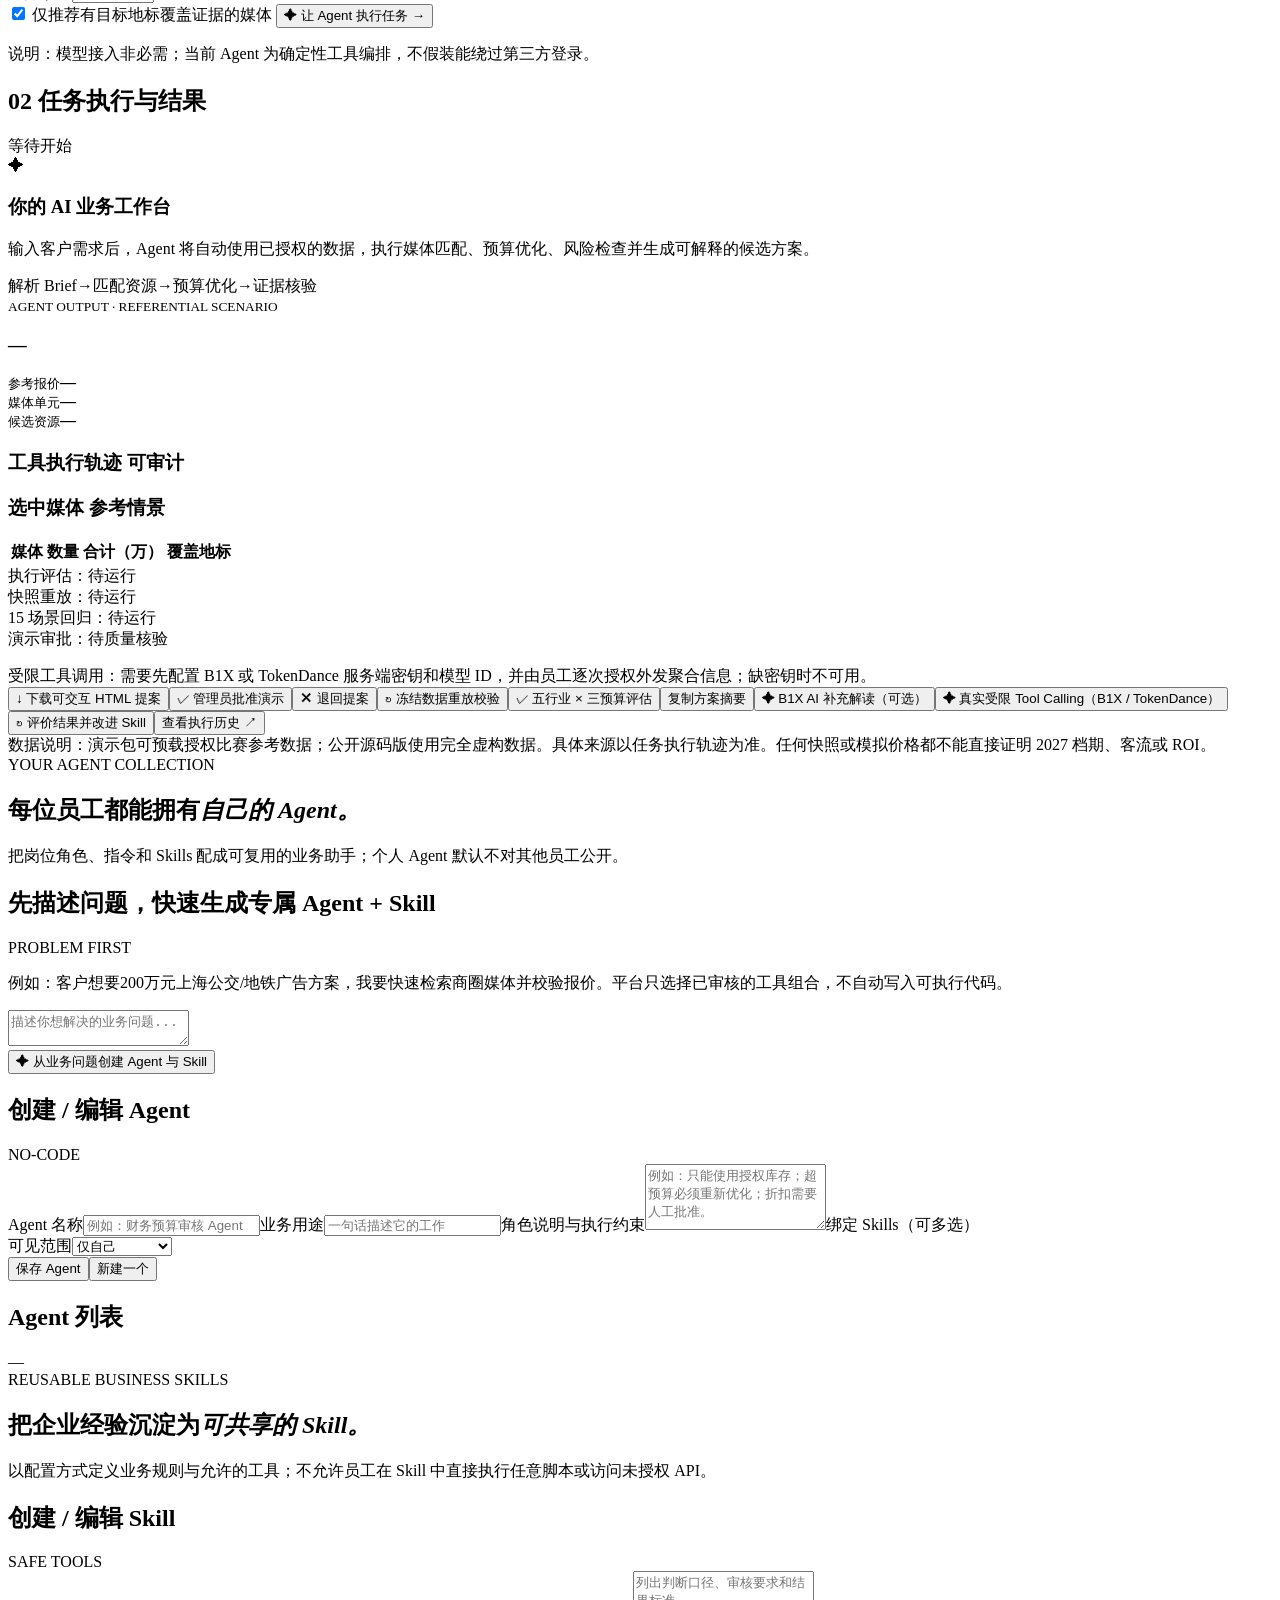
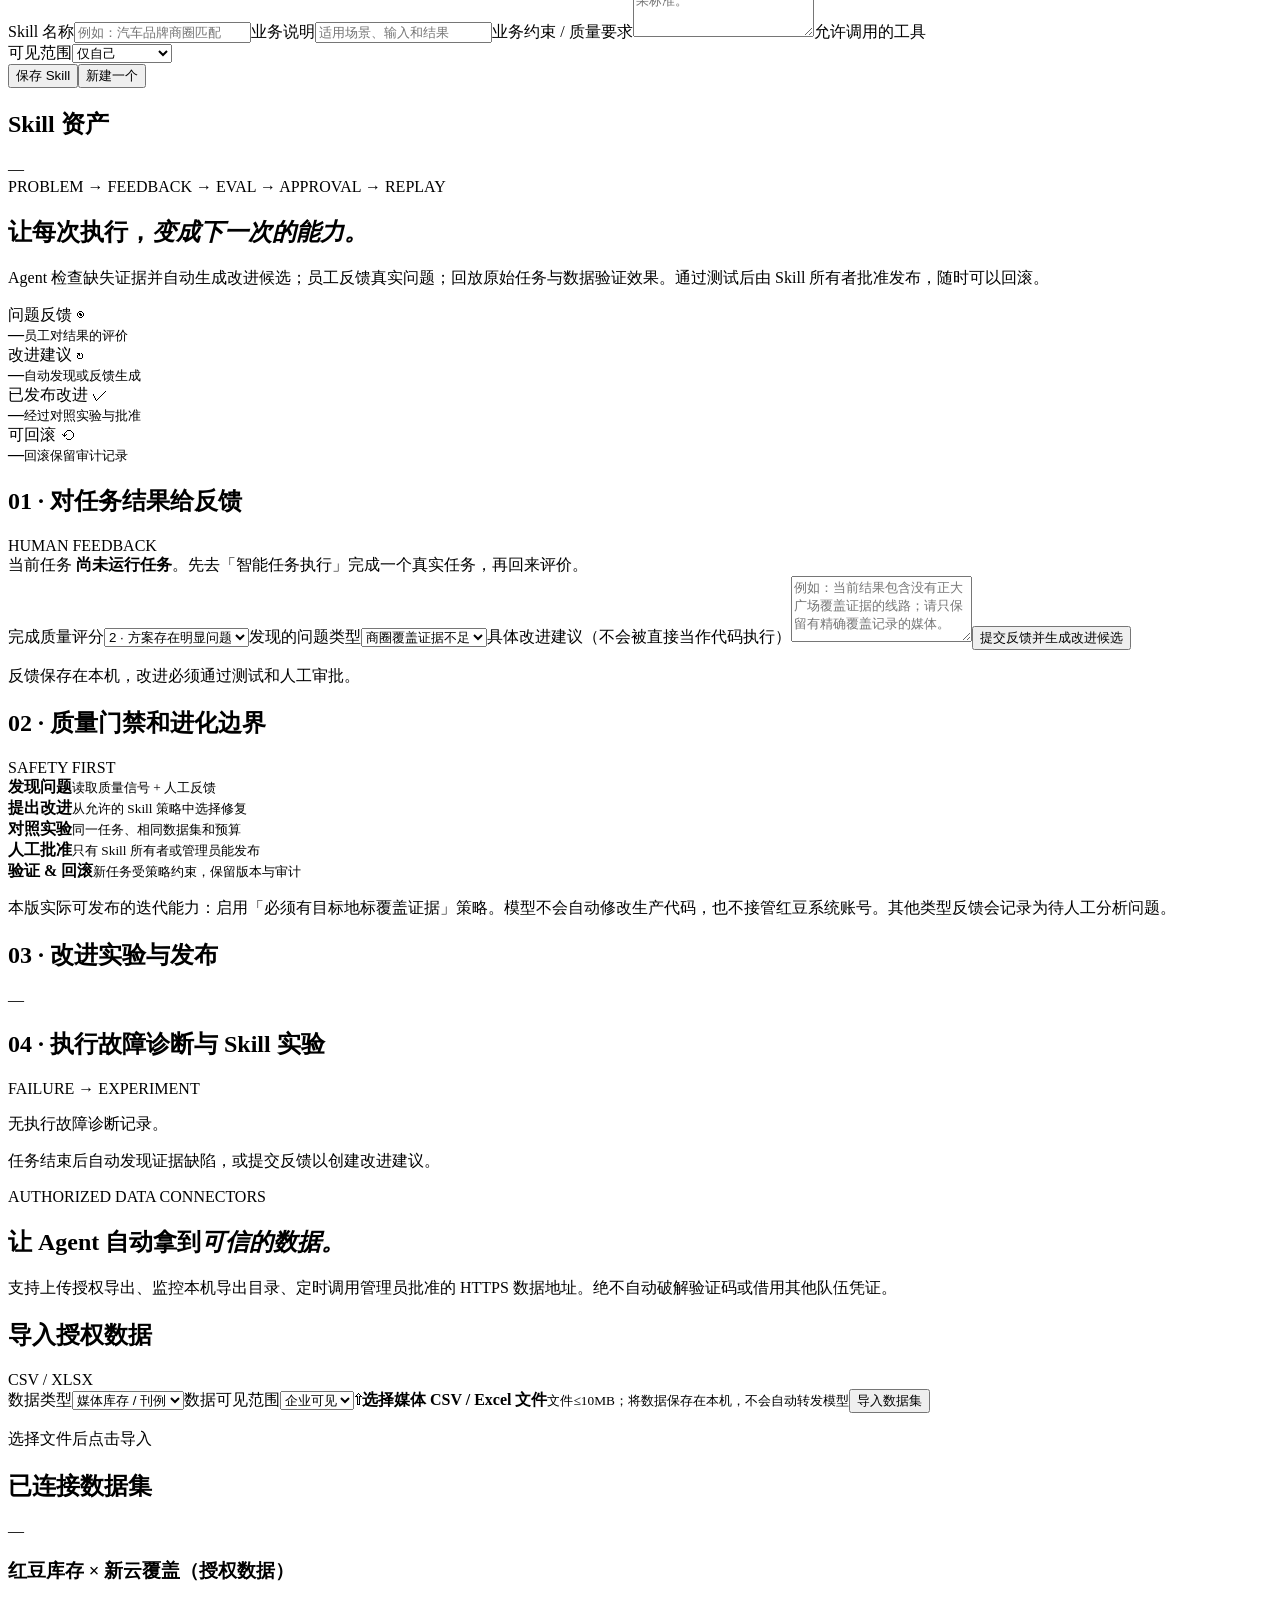
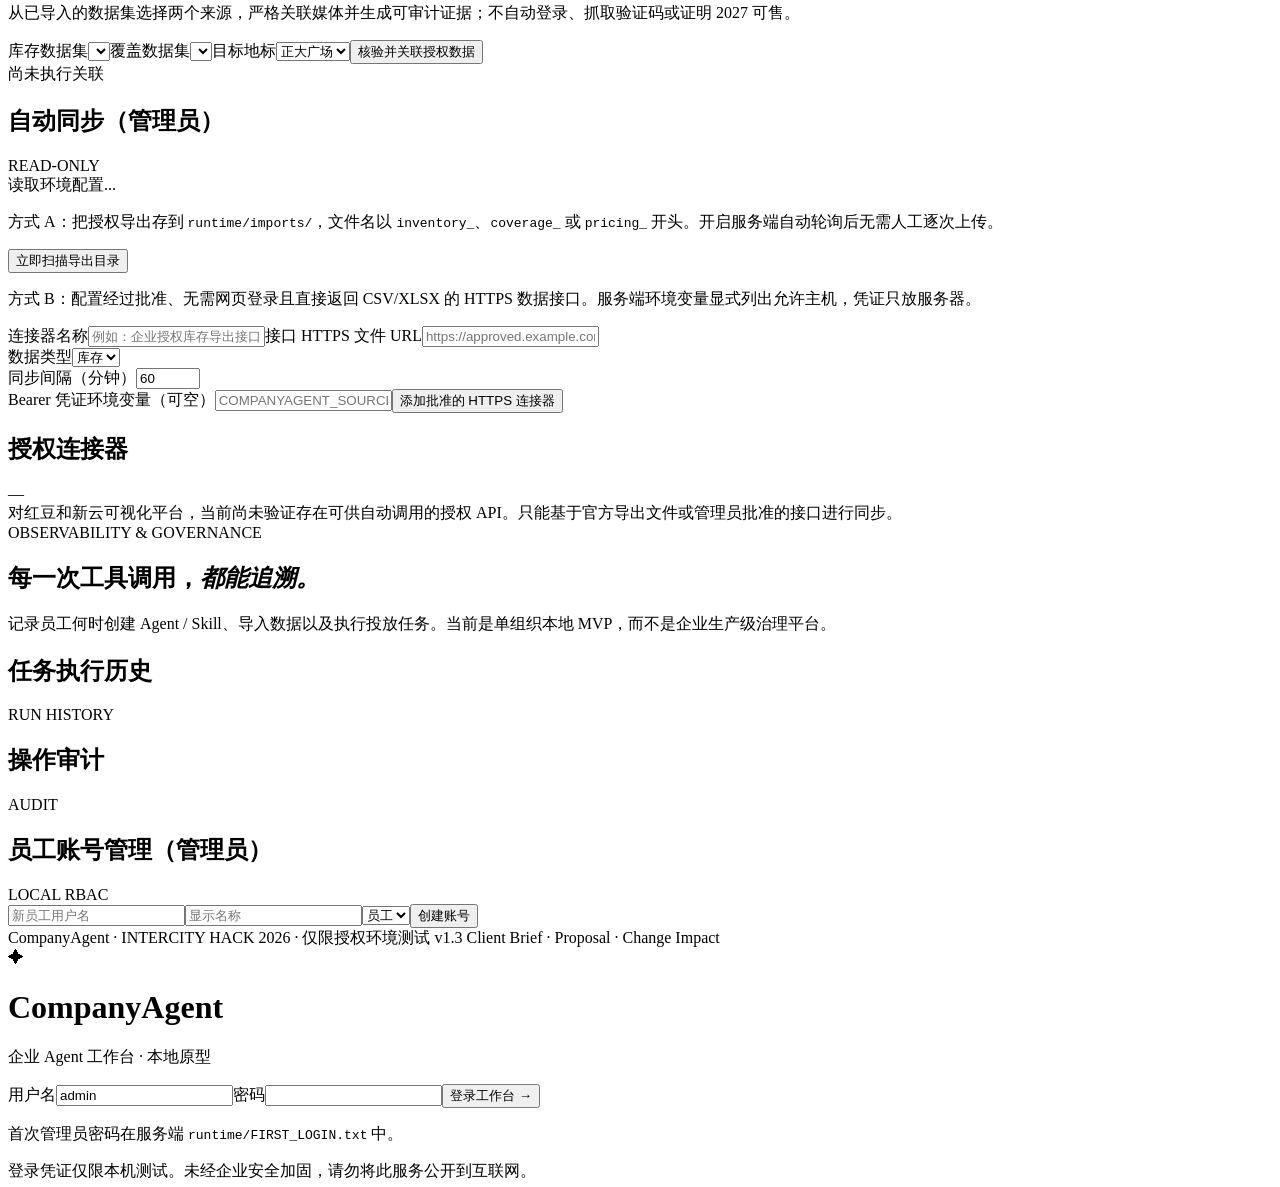
==== commit 05b57727: "feat: auditable paired-effort metrics for enterprise proposal ROI evidence (v2.0)" ====
--- a/enterprise_web/index.html
+++ b/enterprise_web/index.html
@@ -36,7 +36,12 @@
               <h3 class="subhead">效率验证 · 不编造 ROI</h3>
               <div class="info-strip" id="clientLatency">本次生成响应耗时：尚未测量</div>
               <div class="pair"><div><label>企业相似提案人工耗时（分钟，选填）</label><input id="clientManualBaseline" type="number" min="0" step="0.1" placeholder="企业实测后填写"></div><div><label>本次人工审查耗时（分钟，选填）</label><input id="clientReviewMinutes" type="number" min="0" step="0.1" placeholder="企业实测后填写"></div></div>
-              <div id="clientEfficiency" class="micro">尚无双方完整工时数据：不能声称已经节省人时或成本。</div>
+              <div class="pair"><div><label>AI 方案返工修正耗时（分钟，选填）</label><input id="clientReworkMinutes" type="number" min="0" max="1440" step="0.1" placeholder="人工修正事实与格式所用时间"></div><div><label>质量错误对照（可留空）</label><div class="pair"><input id="clientManualErrors" type="number" min="0" max="100" step="1" aria-label="人工方案错误数" placeholder="纯人工错误数"><input id="clientAiErrors" type="number" min="0" max="100" step="1" aria-label="AI加人工方案错误数" placeholder="AI+人工错误数"></div></div></div>
+              <label class="checkbox"><input type="checkbox" id="clientComparable"> 两种方案的任务复杂度、档期、范围和交付标准相同</label>
+              <label class="checkbox"><input type="checkbox" id="clientEvidenceAttested"> 我已核对原始计时、返工记录和错误定义（自我声明，不代表企业核验）</label>
+              <div id="clientEfficiency" class="info-strip">请输入企业真实对照工时；合成演示只能作为计算示例，不能声称降本比例。</div>
+              <div class="client-actions"><button class="secondary" id="clientImpactSave" type="button">保存本次效率证据</button></div>
+              <div id="clientImpactSaved" class="micro" role="status">尚未保存；仅会记录数值、核验勾选与 Run 快照，不记录客户名称。</div>
               <h3 class="subhead">一页式 Campaign 假设书</h3><div id="clientHypothesisStatus" class="info-strip">生成后核对七要素</div><div id="clientHypothesisRows" class="client-warnings"></div>
               <h3 class="subhead">预算变化与增减媒介</h3><div id="clientScenarioRows" class="client-warnings">100 / 200 / 500 万元将从同一库存快照分别计算</div>
               <h3 class="subhead">候选媒体清单</h3><div class="client-table-wrap"><table class="client-table"><thead><tr><th>媒体</th><th>数量</th><th>参考万元</th><th>覆盖证据</th></tr></thead><tbody id="clientRows"></tbody></table></div>
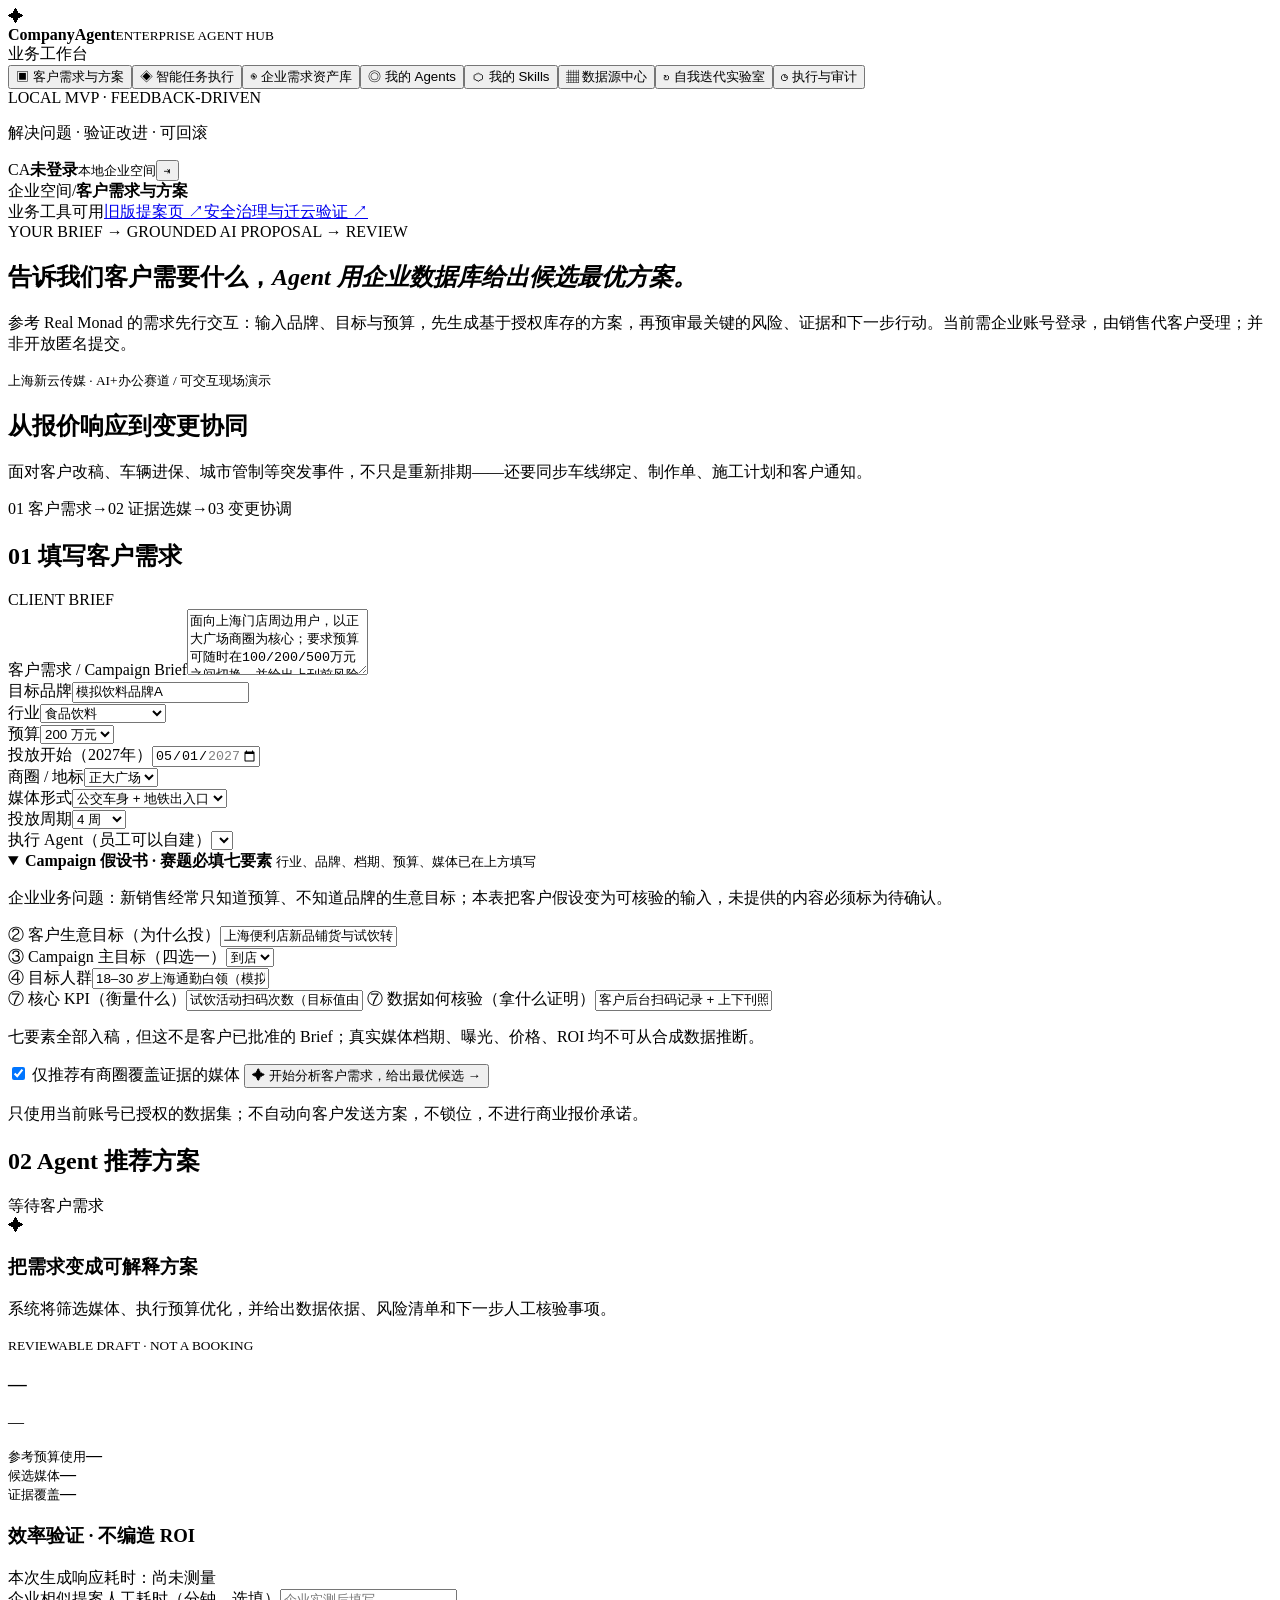
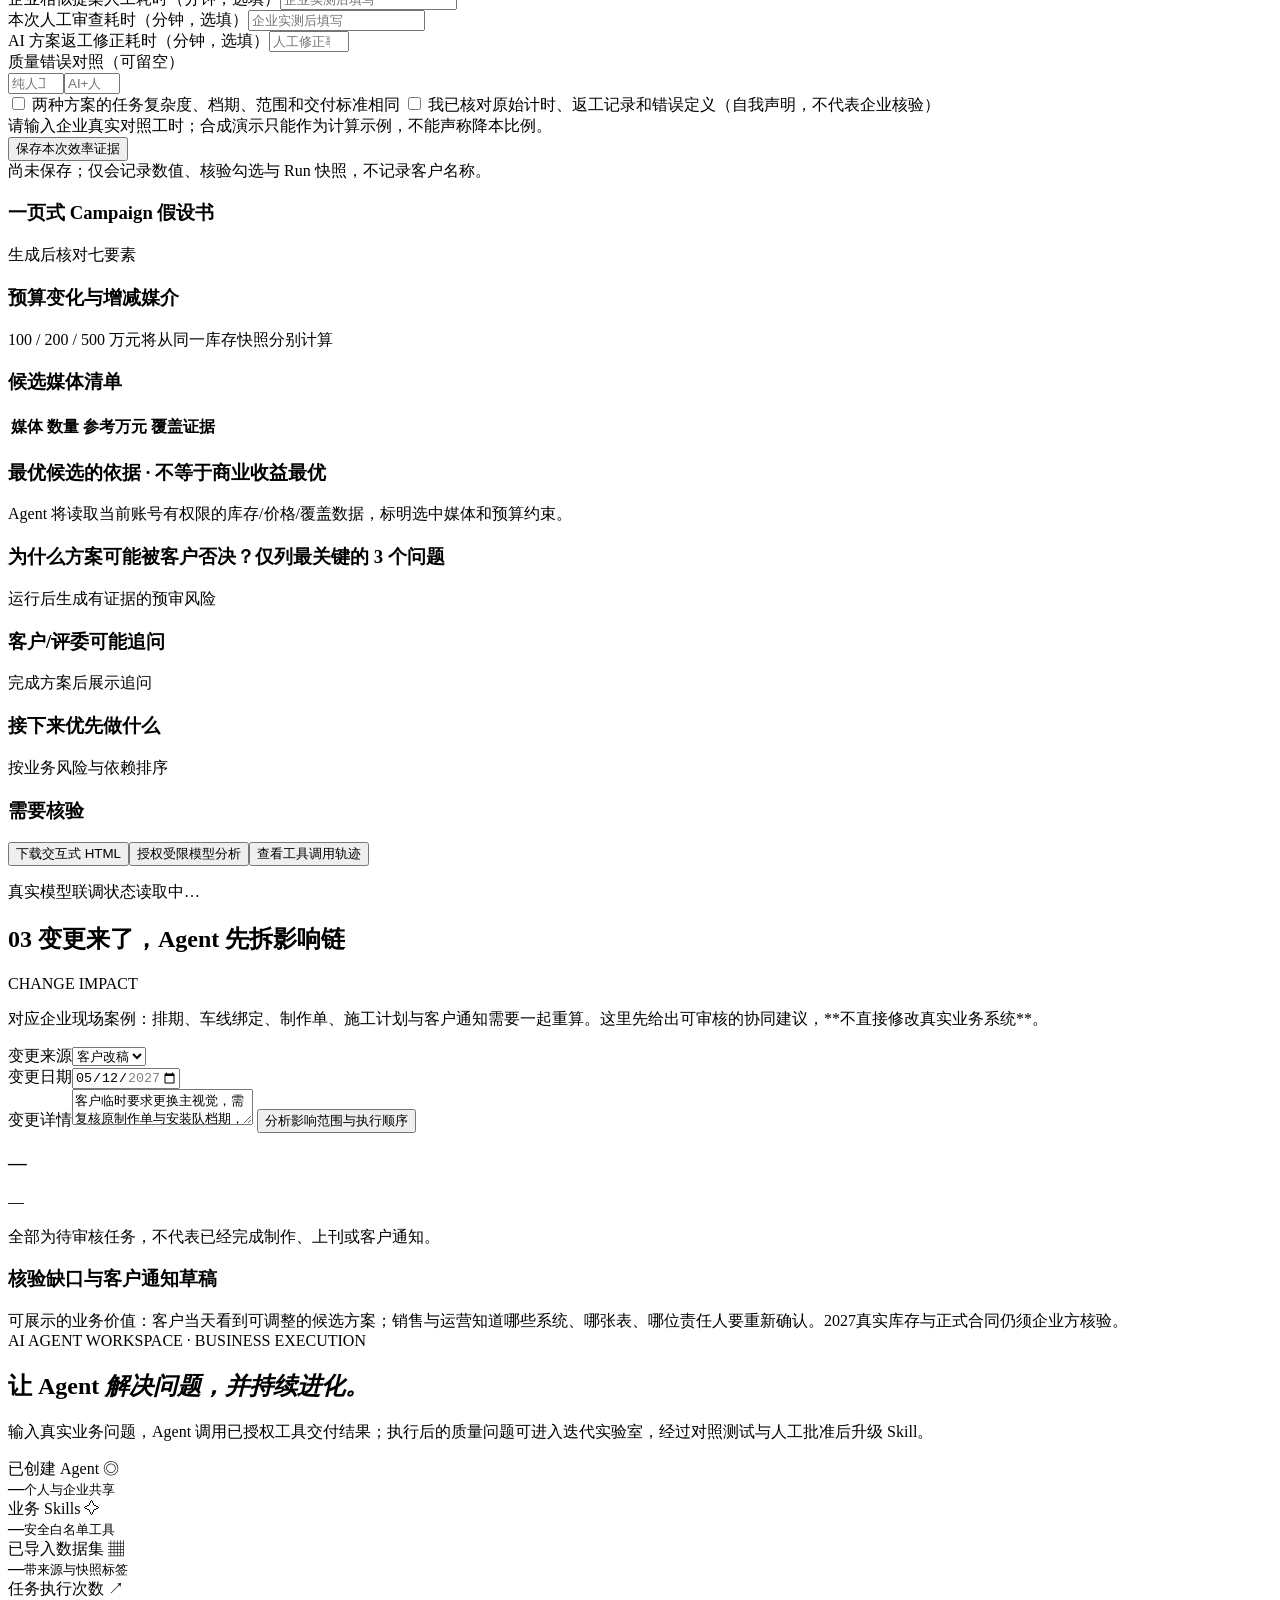
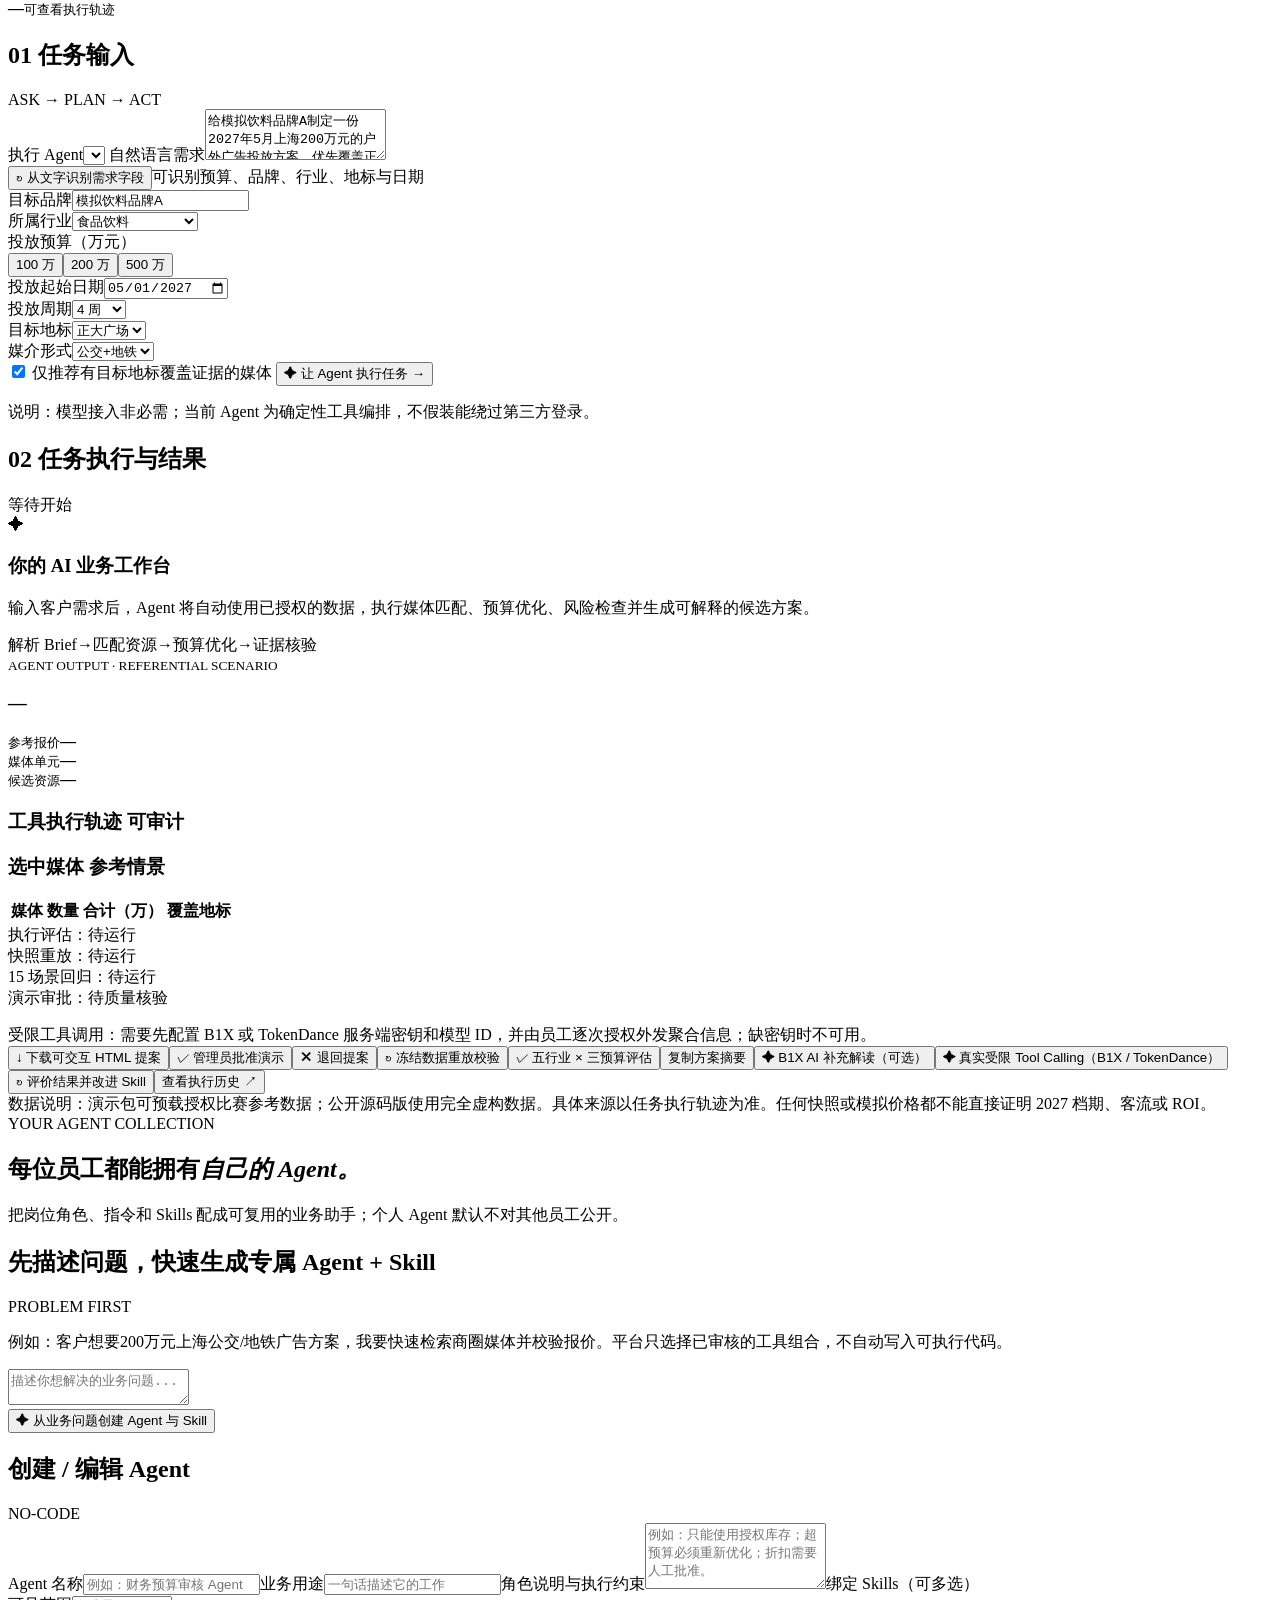
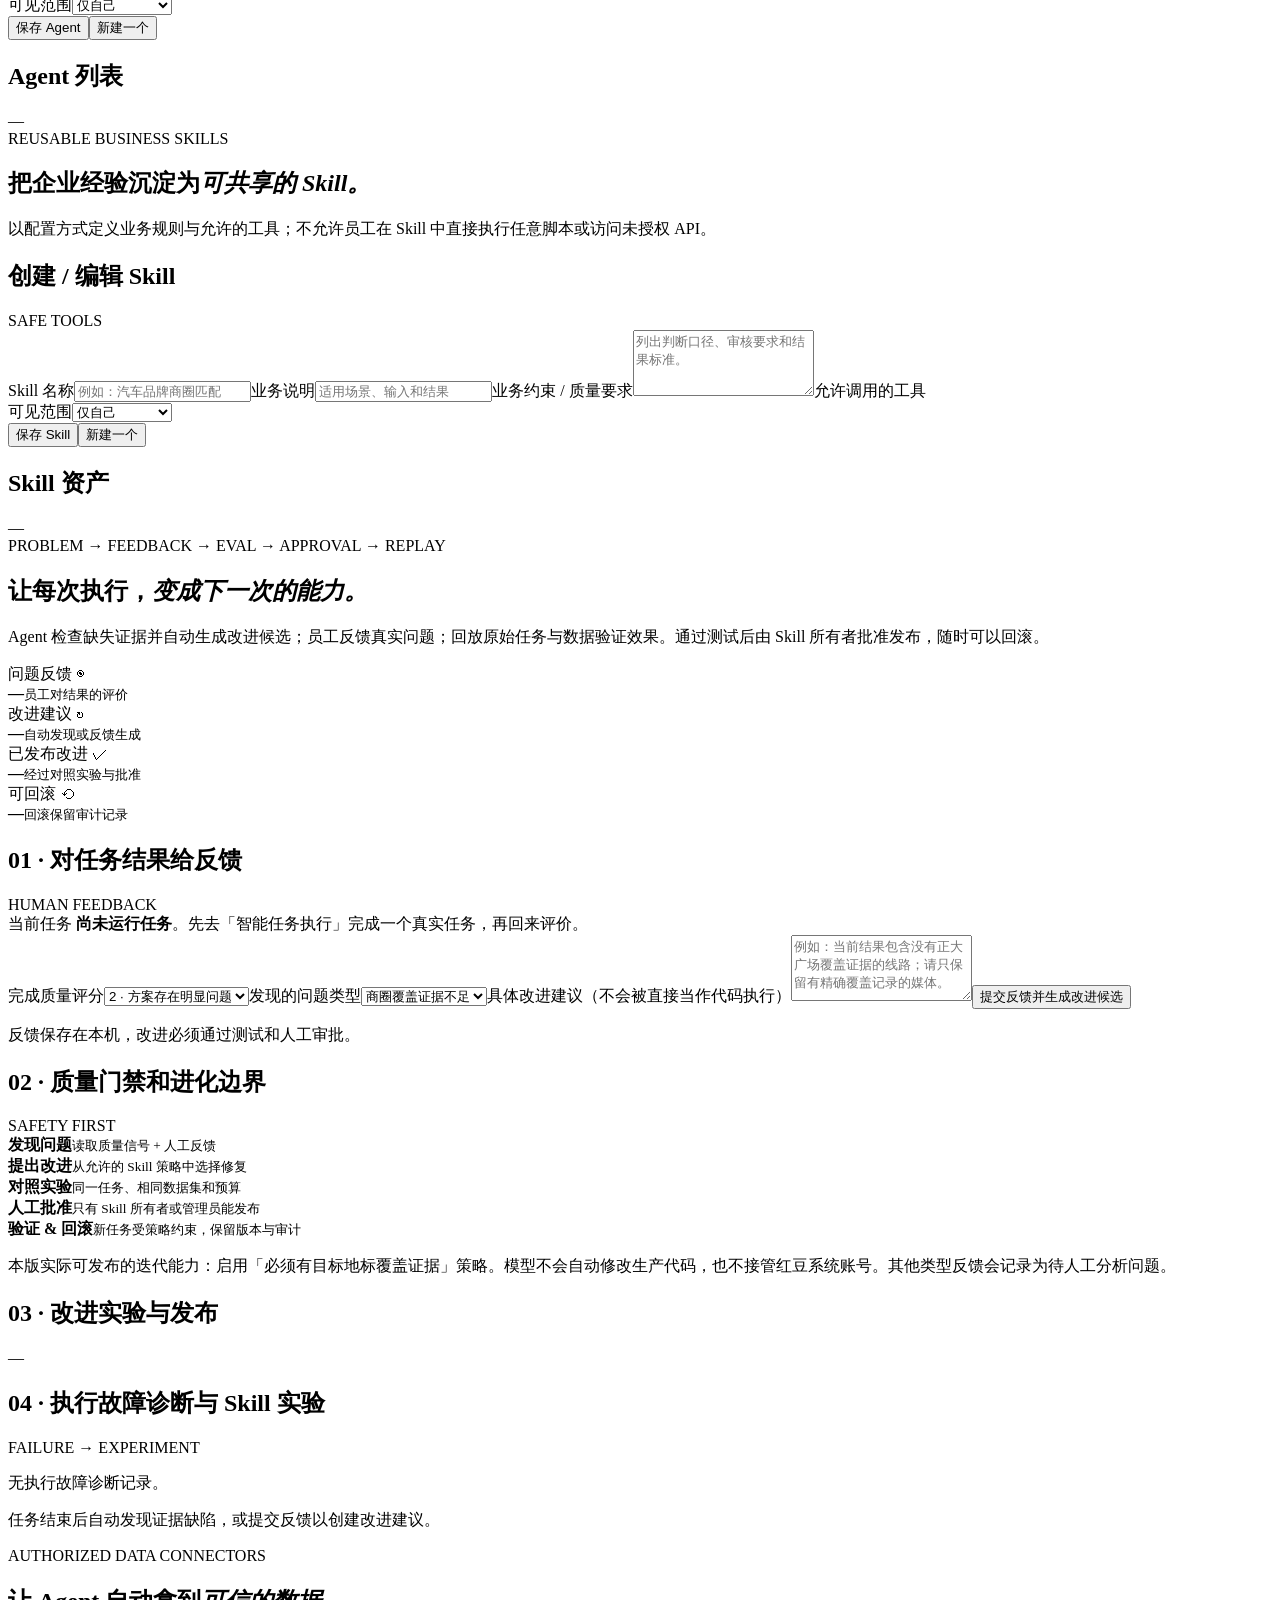
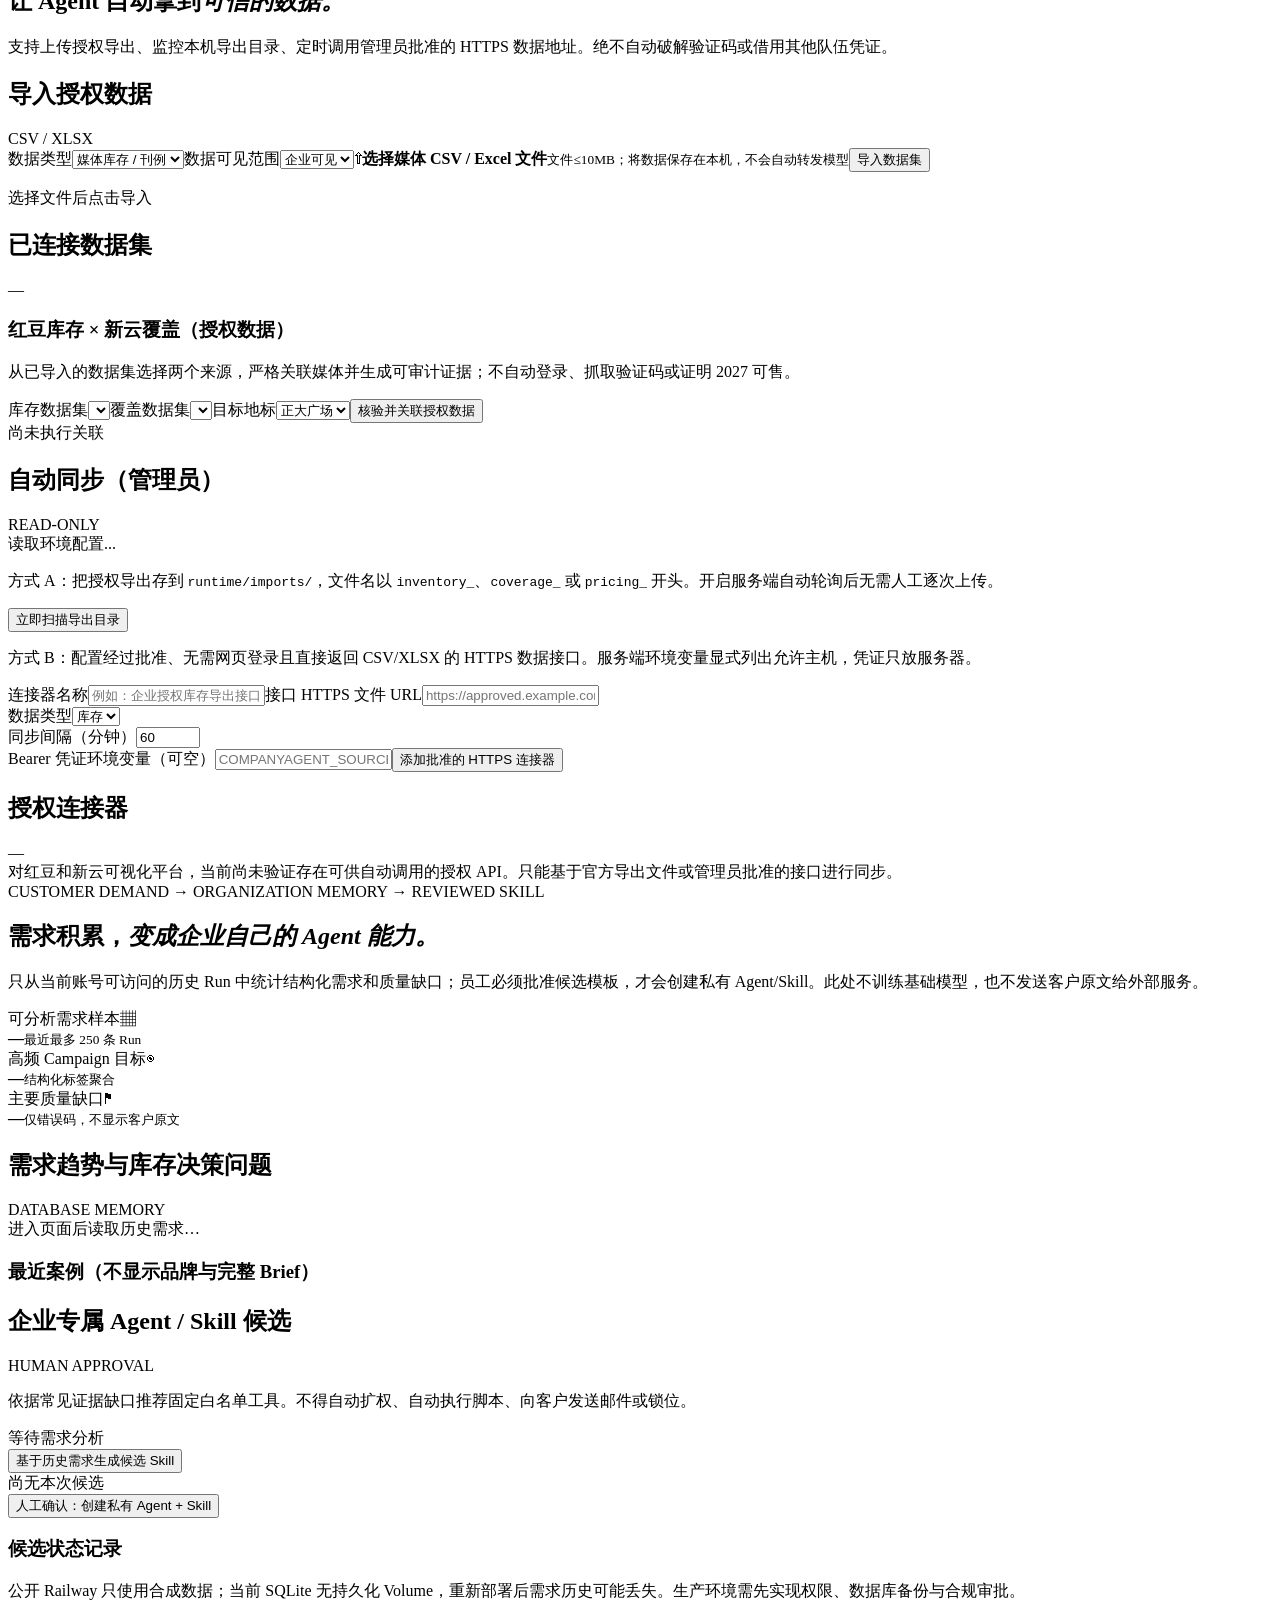
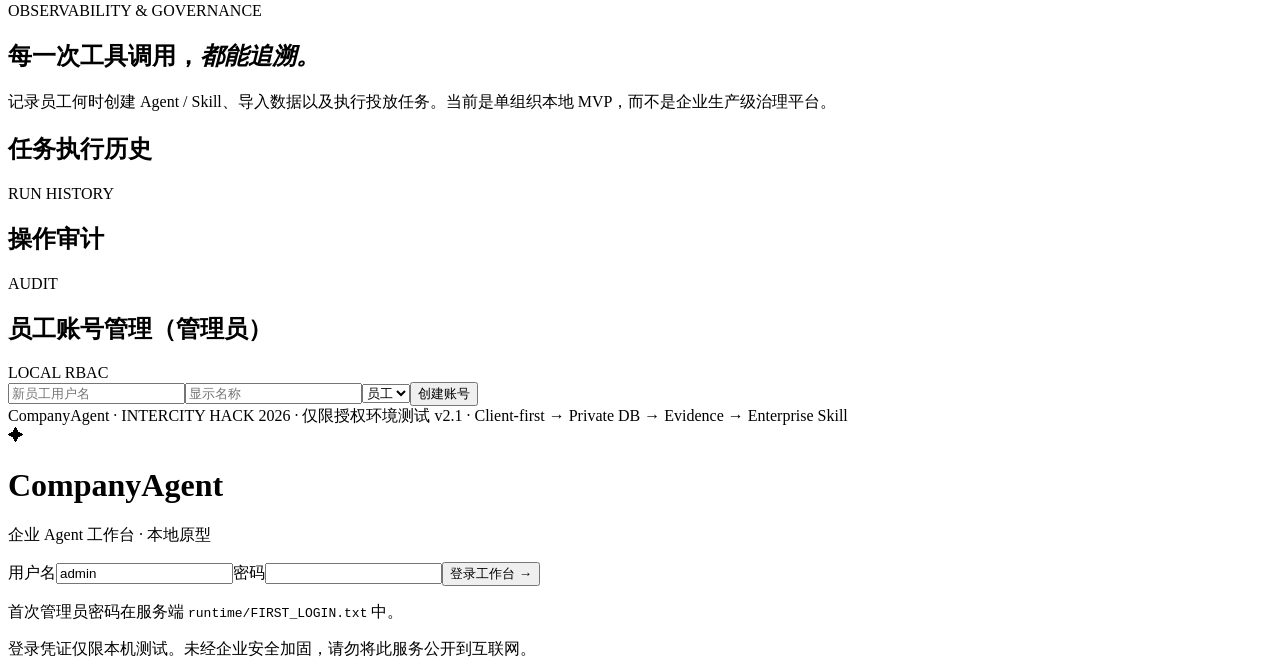
==== commit 68be50b2: "feat: client-first proposal review and enterprise demand-to-Agent learning (v2.1)" ====
--- a/enterprise_web/index.html
+++ b/enterprise_web/index.html
@@ -1,14 +1,14 @@
-<!doctype html><html lang="zh-CN"><head><meta charset="utf-8"><meta name="viewport" content="width=device-width, initial-scale=1"><title>CompanyAgent — 企业 Agent 工作台</title><link rel="stylesheet" href="/enterprise/styles.css"></head><body>
+<!doctype html><html lang="zh-CN"><head><meta charset="utf-8"><meta name="viewport" content="width=device-width, initial-scale=1"><title>CompanyAgent — 客户需求驱动的媒体提案 Agent</title><link rel="stylesheet" href="/enterprise/styles.css"></head><body>
 <div class="app" id="app">
   <aside class="sidebar"><div class="logo"><span class="logo-mark">✦</span><div><b>Company<span>Agent</span></b><small>ENTERPRISE AGENT HUB</small></div></div>
     <div class="nav-label">业务工作台</div>
-    <nav id="nav"><button class="nav" data-page="client"><span>▣</span> 客户需求与方案</button><button class="nav active" data-page="studio"><span>◈</span> 智能任务执行</button><button class="nav" data-page="agents"><span>◎</span> 我的 Agents</button><button class="nav" data-page="skills"><span>⬡</span> 我的 Skills</button><button class="nav" data-page="datasets"><span>▦</span> 数据源中心</button><button class="nav" data-page="iteration"><span>↻</span> 自我迭代实验室</button><button class="nav" data-page="audit"><span>◷</span> 执行与审计</button></nav>
+    <nav id="nav"><button class="nav active" data-page="client"><span>▣</span> 客户需求与方案</button><button class="nav" data-page="studio"><span>◈</span> 智能任务执行</button><button class="nav" data-page="insights"><span>◉</span> 企业需求资产库</button><button class="nav" data-page="agents"><span>◎</span> 我的 Agents</button><button class="nav" data-page="skills"><span>⬡</span> 我的 Skills</button><button class="nav" data-page="datasets"><span>▦</span> 数据源中心</button><button class="nav" data-page="iteration"><span>↻</span> 自我迭代实验室</button><button class="nav" data-page="audit"><span>◷</span> 执行与审计</button></nav>
     <div class="side-spacer"></div><div class="side-note"><span class="led"></span> LOCAL MVP · FEEDBACK-DRIVEN<p>解决问题 · 验证改进 · 可回滚</p></div><div class="side-user"><span class="avatar" id="avatar">CA</span><span><b id="userLabel">未登录</b><small id="roleLabel">本地企业空间</small></span><button class="iconbtn" id="logout" title="退出">⇥</button></div>
   </aside>
-  <div class="frame"><header class="topbar"><div><span class="crumb">企业空间</span><span class="chevron">/</span><b id="crumb">智能任务执行</b></div><div class="top-right"><span class="live-dot"></span><span>业务工具可用</span><a class="top-link" href="/" target="_blank" rel="noopener">旧版提案页 ↗</a><a class="top-link" href="/governance/" target="_blank" rel="noopener">安全治理与迁云验证 ↗</a></div></header>
+  <div class="frame"><header class="topbar"><div><span class="crumb">企业空间</span><span class="chevron">/</span><b id="crumb">客户需求与方案</b></div><div class="top-right"><span class="live-dot"></span><span>业务工具可用</span><a class="top-link" href="/" target="_blank" rel="noopener">旧版提案页 ↗</a><a class="top-link" href="/governance/" target="_blank" rel="noopener">安全治理与迁云验证 ↗</a></div></header>
     <main>
-      <section class="screen" id="page-client">
-        <div class="heading"><div class="eyebrow">CLIENT BRIEF → AGENT → MEDIA PLAN → CHANGE IMPACT</div><h1>客户说需求，<em>Agent 给方案。</em></h1><p>从品牌 Brief 到公交与地铁媒体组合，再到执行变化的连锁影响。每一个结论都带数据证据与人工审核边界。</p></div>
+      <section class="screen active" id="page-client">
+        <div class="heading"><div class="eyebrow">YOUR BRIEF → GROUNDED AI PROPOSAL → REVIEW</div><h1>告诉我们客户需要什么，<em>Agent 用企业数据库给出候选最优方案。</em></h1><p>参考 Real Monad 的需求先行交互：输入品牌、目标与预算，先生成基于授权库存的方案，再预审最关键的风险、证据和下一步行动。当前需企业账号登录，由销售代客户受理；并非开放匿名提交。</p></div>
         <div class="client-hero"><div><small>上海新云传媒 · AI+办公赛道 / 可交互现场演示</small><h2>从报价响应到变更协同</h2><p>面对客户改稿、车辆进保、城市管制等突发事件，不只是重新排期——还要同步车线绑定、制作单、施工计划和客户通知。</p></div><div class="hero-stages"><span>01 客户需求</span><b>→</b><span>02 证据选媒</span><b>→</b><span>03 变更协调</span></div></div>
         <div class="client-grid">
           <article class="panel client-panel"><div class="section-row"><h2><span class="section-number">01</span> 填写客户需求</h2><span class="pill">CLIENT BRIEF</span></div>
@@ -26,7 +26,7 @@
               <p class="micro">七要素全部入稿，但这不是客户已批准的 Brief；真实媒体档期、曝光、价格、ROI 均不可从合成数据推断。</p>
             </details>
             <label class="checkbox"><input type="checkbox" id="clientCoverage" checked> 仅推荐有商圈覆盖证据的媒体</label>
-            <button class="primary big" id="clientGenerate">✦ Agent 生成可验证方案 <span>→</span></button>
+            <button class="primary big" id="clientGenerate">✦ 开始分析客户需求，给出最优候选 <span>→</span></button>
             <p class="micro">只使用当前账号已授权的数据集；不自动向客户发送方案，不锁位，不进行商业报价承诺。</p>
           </article>
           <article class="panel client-panel"><div class="section-row"><h2><span class="section-number">02</span> Agent 推荐方案</h2><span class="pill" id="clientRunState">等待客户需求</span></div>
@@ -45,6 +45,14 @@
               <h3 class="subhead">一页式 Campaign 假设书</h3><div id="clientHypothesisStatus" class="info-strip">生成后核对七要素</div><div id="clientHypothesisRows" class="client-warnings"></div>
               <h3 class="subhead">预算变化与增减媒介</h3><div id="clientScenarioRows" class="client-warnings">100 / 200 / 500 万元将从同一库存快照分别计算</div>
               <h3 class="subhead">候选媒体清单</h3><div class="client-table-wrap"><table class="client-table"><thead><tr><th>媒体</th><th>数量</th><th>参考万元</th><th>覆盖证据</th></tr></thead><tbody id="clientRows"></tbody></table></div>
+              <h3 class="subhead">最优候选的依据 · 不等于商业收益最优</h3>
+              <div class="info-strip" id="clientDbProof">Agent 将读取当前账号有权限的库存/价格/覆盖数据，标明选中媒体和预算约束。</div>
+              <h3 class="subhead">为什么方案可能被客户否决？仅列最关键的 3 个问题</h3>
+              <div id="clientReviewRisks" class="review-card-stack">运行后生成有证据的预审风险</div>
+              <h3 class="subhead">客户/评委可能追问</h3>
+              <div id="clientReviewQuestions" class="review-card-stack">完成方案后展示追问</div>
+              <h3 class="subhead">接下来优先做什么</h3>
+              <div id="clientReviewActions" class="review-card-stack">按业务风险与依赖排序</div>
               <h3 class="subhead">需要核验</h3><div id="clientWarnings" class="client-warnings"></div>
               <div class="client-actions"><button class="secondary" id="clientExport">下载交互式 HTML</button><button class="secondary" id="clientModel">授权受限模型分析</button><button class="secondary" id="clientGoStudio">查看工具调用轨迹</button></div>
               <p class="micro" id="clientModelStatus">真实模型联调状态读取中…</p><div class="insight hidden" id="clientModelOutput"></div>
@@ -60,7 +68,7 @@
         </article>
         <div class="footnotice">可展示的业务价值：客户当天看到可调整的候选方案；销售与运营知道哪些系统、哪张表、哪位责任人要重新确认。2027真实库存与正式合同仍须企业方核验。</div>
       </section>
-      <section class="screen active" id="page-studio">
+      <section class="screen" id="page-studio">
         <div class="heading"><div class="eyebrow">AI AGENT WORKSPACE <span>·</span> BUSINESS EXECUTION</div><h1>让 Agent <em>解决问题，并持续进化。</em></h1><p>输入真实业务问题，Agent 调用已授权工具交付结果；执行后的质量问题可进入迭代实验室，经过对照测试与人工批准后升级 Skill。</p></div>
         <div class="stats"><article class="stat"><div class="stat-top">已创建 Agent <span>◎</span></div><strong id="statAgents">—</strong><small>个人与企业共享</small></article><article class="stat"><div class="stat-top">业务 Skills <span>✧</span></div><strong id="statSkills">—</strong><small>安全白名单工具</small></article><article class="stat"><div class="stat-top">已导入数据集 <span>▦</span></div><strong id="statDatasets">—</strong><small>带来源与快照标签</small></article><article class="stat"><div class="stat-top">任务执行次数 <span>↗</span></div><strong id="statRuns">—</strong><small>可查看执行轨迹</small></article></div>
         <div class="workgrid"><article class="panel task-form"><div class="section-row"><h2><span class="section-number">01</span> 任务输入</h2><span class="pill">ASK → PLAN → ACT</span></div>
@@ -92,8 +100,33 @@
       <section class="screen" id="page-datasets"><div class="heading"><div class="eyebrow">AUTHORIZED DATA CONNECTORS</div><h1>让 Agent 自动拿到<em>可信的数据。</em></h1><p>支持上传授权导出、监控本机导出目录、定时调用管理员批准的 HTTPS 数据地址。绝不自动破解验证码或借用其他队伍凭证。</p></div><div class="datagrid"><article class="panel"><div class="section-row"><h2>导入授权数据</h2><span class="pill">CSV / XLSX</span></div><label>数据类型</label><select id="datasetKind"><option value="inventory">媒体库存 / 刊例</option><option value="coverage">商圈覆盖分析</option><option value="pricing">媒体刊例价格</option></select><label>数据可见范围</label><select id="datasetVisibility"><option value="team">企业可见</option><option value="private">仅自己</option></select><label class="dropzone" for="datasetFile"><span>⇧</span><b>选择媒体 CSV / Excel 文件</b><small>文件≤10MB；将数据保存在本机，不会自动转发模型</small></label><input type="file" accept=".csv,.xlsx" id="datasetFile" hidden><button class="primary" id="uploadDataset">导入数据集</button><p class="micro" id="uploadStatus">选择文件后点击导入</p></article><article class="panel"><div class="section-row"><h2>已连接数据集</h2><span class="pill" id="datasetCount">—</span></div><div class="cards" id="datasetList"></div><div class="separator"></div><h3 class="subhead">红豆库存 × 新云覆盖（授权数据）</h3><p class="micro">从已导入的数据集选择两个来源，严格关联媒体并生成可审计证据；不自动登录、抓取验证码或证明 2027 可售。</p><label>库存数据集</label><select id="bridgeInventory"></select><label>覆盖数据集</label><select id="bridgeCoverage"></select><label>目标地标</label><select id="bridgeLandmark"><option>正大广场</option><option>上海南站</option><option>新天地</option><option value="">全部</option></select><button class="secondary" id="bridgeCheck">核验并关联授权数据</button><div id="bridgeResult" class="quality-report">尚未执行关联</div></article></div>
          <div class="datagrid"><article class="panel"><div class="section-row"><h2>自动同步（管理员）</h2><span class="pill">READ-ONLY</span></div><div class="info-strip" id="autoInfo">读取环境配置...</div><p class="micro">方式 A：把授权导出存到 <code>runtime/imports/</code>，文件名以 <code>inventory_</code>、<code>coverage_</code> 或 <code>pricing_</code> 开头。开启服务端自动轮询后无需人工逐次上传。</p><button class="secondary" id="pollFolder">立即扫描导出目录</button><div class="separator"></div><p class="micro">方式 B：配置经过批准、无需网页登录且直接返回 CSV/XLSX 的 HTTPS 数据接口。服务端环境变量显式列出允许主机，凭证只放服务器。</p><label>连接器名称</label><input id="sourceName" placeholder="例如：企业授权库存导出接口"><label>接口 HTTPS 文件 URL</label><input id="sourceUrl" placeholder="https://approved.example.com/export.csv"><div class="pair"><div><label>数据类型</label><select id="sourceKind"><option value="inventory">库存</option><option value="coverage">覆盖</option><option value="pricing">刊例</option></select></div><div><label>同步间隔（分钟）</label><input id="sourceInterval" type="number" min="5" max="1440" value="60"></div></div><label>Bearer 凭证环境变量（可空）</label><input id="sourceTokenEnv" placeholder="COMPANYAGENT_SOURCE_A_TOKEN"><button class="primary" id="saveSource">添加批准的 HTTPS 连接器</button></article><article class="panel"><div class="section-row"><h2>授权连接器</h2><span class="pill" id="sourceCount">—</span></div><div class="cards" id="sourceList"></div><div class="soft-warning">对红豆和新云可视化平台，当前尚未验证存在可供自动调用的授权 API。只能基于官方导出文件或管理员批准的接口进行同步。</div></article></div>
       </section>
+      <section class="screen" id="page-insights">
+        <div class="heading"><div class="eyebrow">CUSTOMER DEMAND → ORGANIZATION MEMORY → REVIEWED SKILL</div>
+          <h1>需求积累，<em>变成企业自己的 Agent 能力。</em></h1>
+          <p>只从当前账号可访问的历史 Run 中统计结构化需求和质量缺口；员工必须批准候选模板，才会创建私有 Agent/Skill。此处不训练基础模型，也不发送客户原文给外部服务。</p></div>
+        <div class="stats">
+          <article class="stat"><div class="stat-top">可分析需求样本<span>▦</span></div><strong id="insightTotal">—</strong><small>最近最多 250 条 Run</small></article>
+          <article class="stat"><div class="stat-top">高频 Campaign 目标<span>◉</span></div><strong id="insightGoal">—</strong><small>结构化标签聚合</small></article>
+          <article class="stat"><div class="stat-top">主要质量缺口<span>⚑</span></div><strong id="insightRisk">—</strong><small>仅错误码，不显示客户原文</small></article>
+        </div>
+        <div class="assetgrid">
+          <article class="panel"><div class="section-row"><h2>需求趋势与库存决策问题</h2><span class="pill">DATABASE MEMORY</span></div>
+            <div id="insightSummary" class="review-card-stack">进入页面后读取历史需求…</div>
+            <h3 class="subhead">最近案例（不显示品牌与完整 Brief）</h3><div id="insightRecent" class="cards"></div>
+          </article>
+          <article class="panel"><div class="section-row"><h2>企业专属 Agent / Skill 候选</h2><span class="pill">HUMAN APPROVAL</span></div>
+            <p class="micro">依据常见证据缺口推荐固定白名单工具。不得自动扩权、自动执行脚本、向客户发送邮件或锁位。</p>
+            <div class="info-strip" id="insightRecommendation">等待需求分析</div>
+            <button class="primary" id="insightCreateDraft">基于历史需求生成候选 Skill</button>
+            <div class="review-card-stack" id="insightDraftPreview" role="status">尚无本次候选</div>
+            <button class="secondary hidden" id="insightApproveDraft">人工确认：创建私有 Agent + Skill</button>
+            <h3 class="subhead">候选状态记录</h3><div id="insightDrafts" class="cards"></div>
+          </article>
+        </div>
+        <div class="footnotice">公开 Railway 只使用合成数据；当前 SQLite 无持久化 Volume，重新部署后需求历史可能丢失。生产环境需先实现权限、数据库备份与合规审批。</div>
+      </section>
       <section class="screen" id="page-audit"><div class="heading"><div class="eyebrow">OBSERVABILITY & GOVERNANCE</div><h1>每一次工具调用，<em>都能追溯。</em></h1><p>记录员工何时创建 Agent / Skill、导入数据以及执行投放任务。当前是单组织本地 MVP，而不是企业生产级治理平台。</p></div><div class="datagrid"><article class="panel"><div class="section-row"><h2>任务执行历史</h2><span class="pill">RUN HISTORY</span></div><div id="runHistory" class="cards"></div></article><article class="panel"><div class="section-row"><h2>操作审计</h2><span class="pill">AUDIT</span></div><div id="auditList" class="cards"></div></article></div><div class="panel" id="adminPanel"><div class="section-row"><h2>员工账号管理（管理员）</h2><span class="pill">LOCAL RBAC</span></div><div class="user-form"><input id="newUser" placeholder="新员工用户名"><input id="newDisplay" placeholder="显示名称"><select id="newRole"><option value="employee">员工</option><option value="manager">经理</option></select><button class="primary" id="createUser">创建账号</button></div><div id="newUserCred" class="info-strip hidden"></div><div class="cards" id="userList"></div></div></section>
-      <footer>CompanyAgent · INTERCITY HACK 2026 · 仅限授权环境测试 <span>v1.3 Client Brief · Proposal · Change Impact</span></footer>
+      <footer>CompanyAgent · INTERCITY HACK 2026 · 仅限授权环境测试 <span>v2.1 · Client-first → Private DB → Evidence → Enterprise Skill</span></footer>
     </main>
   </div>
 </div>
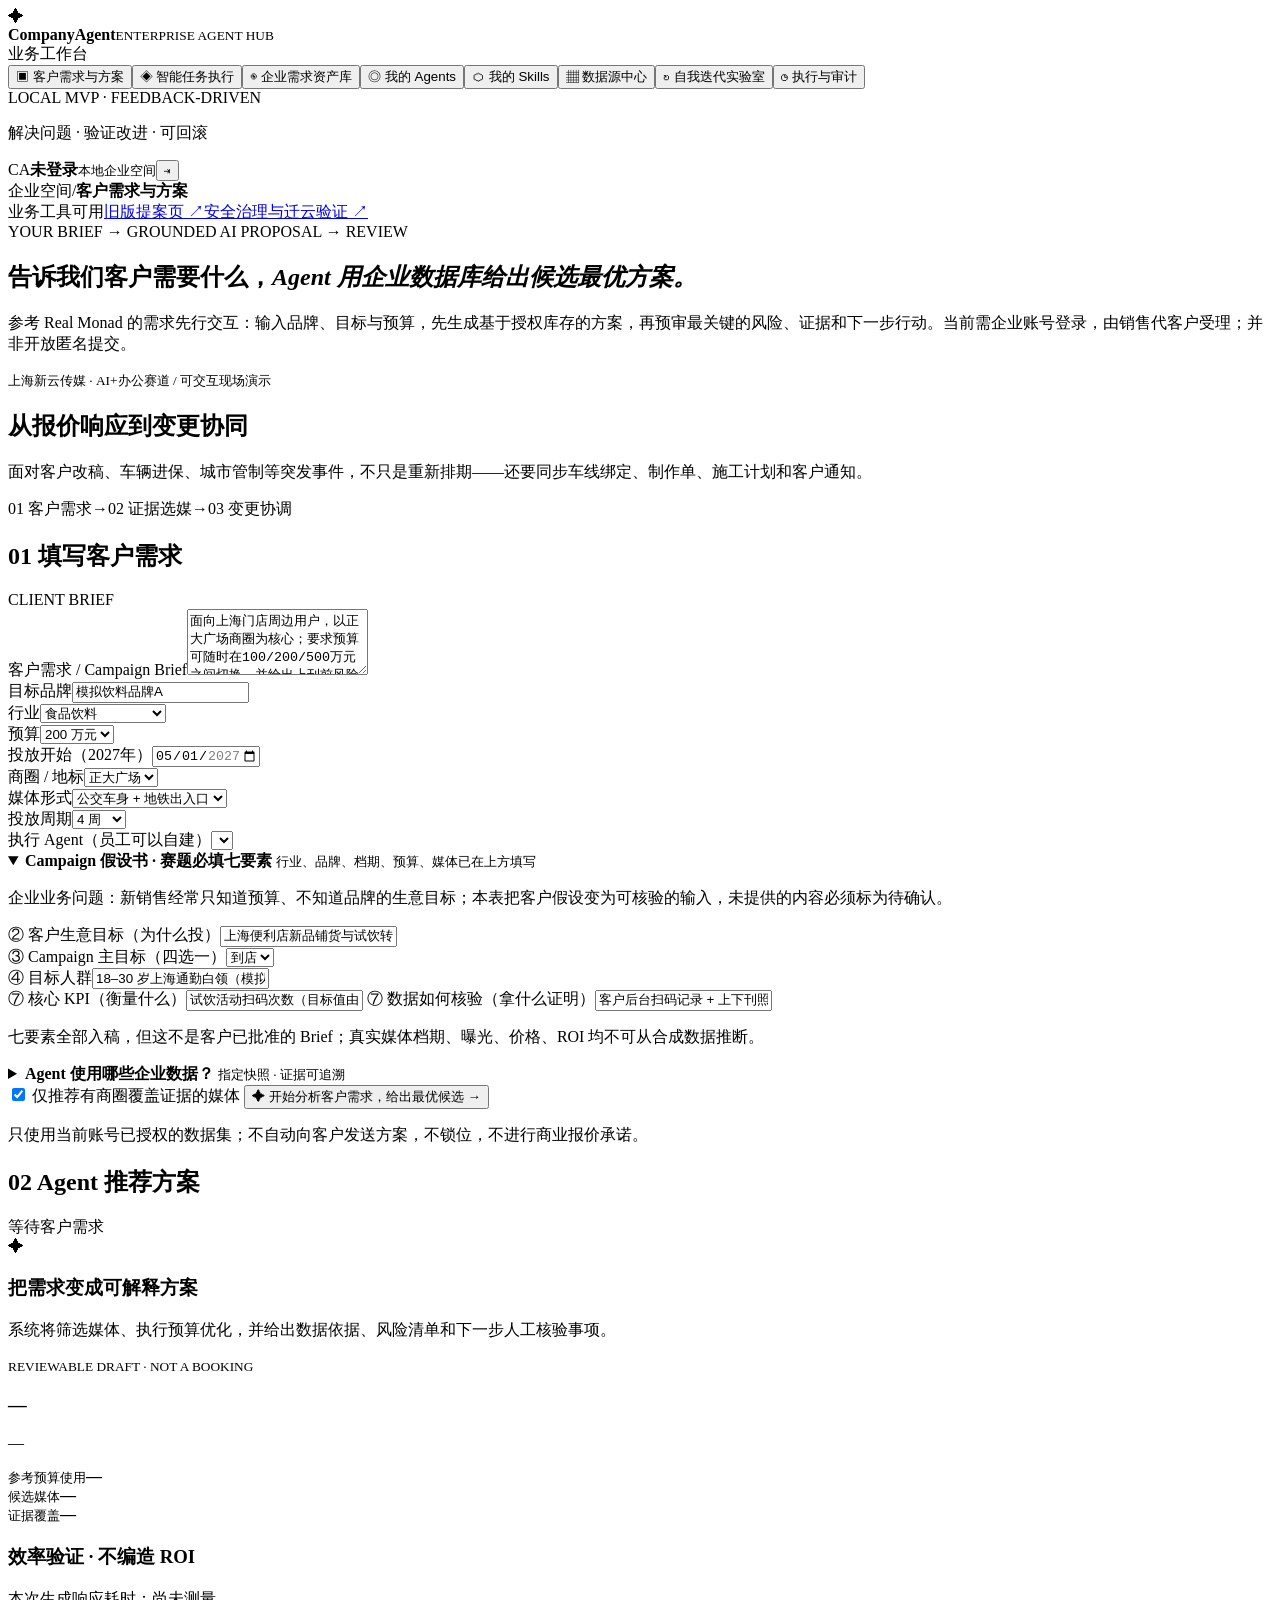
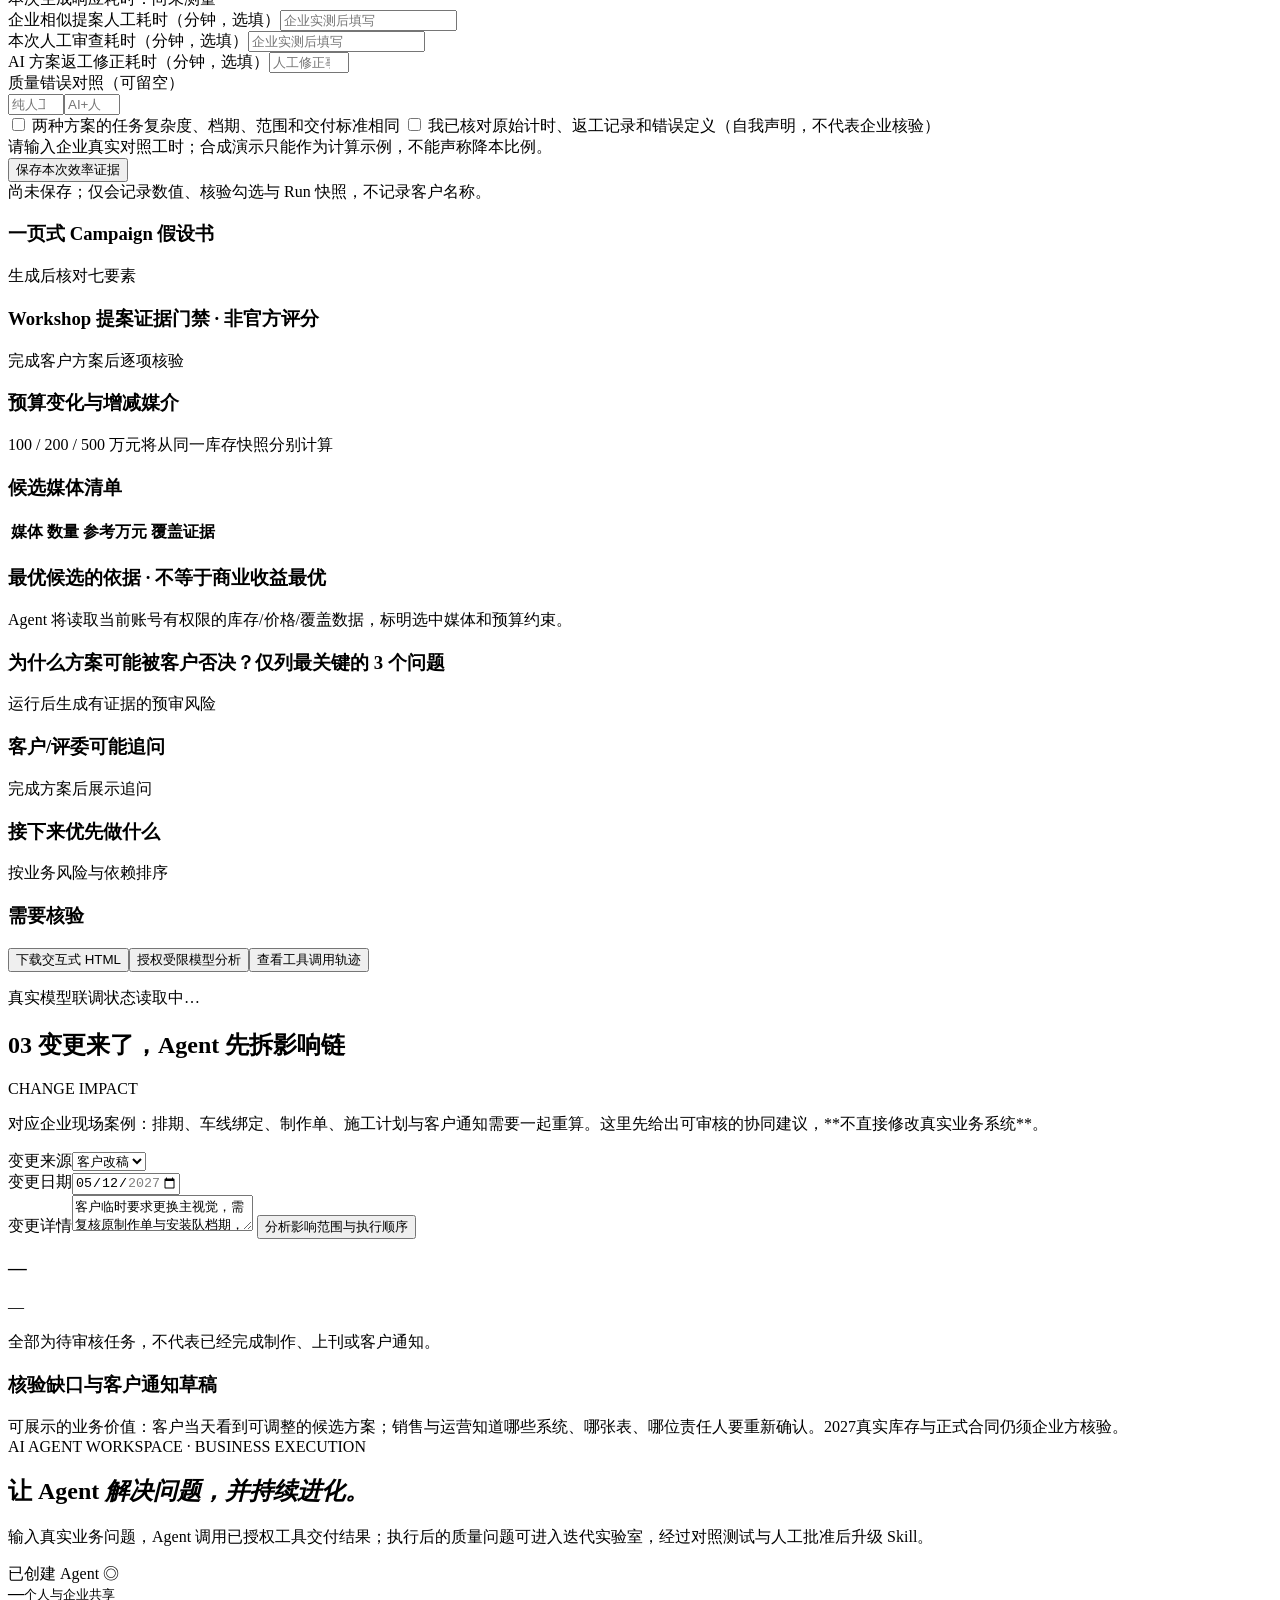
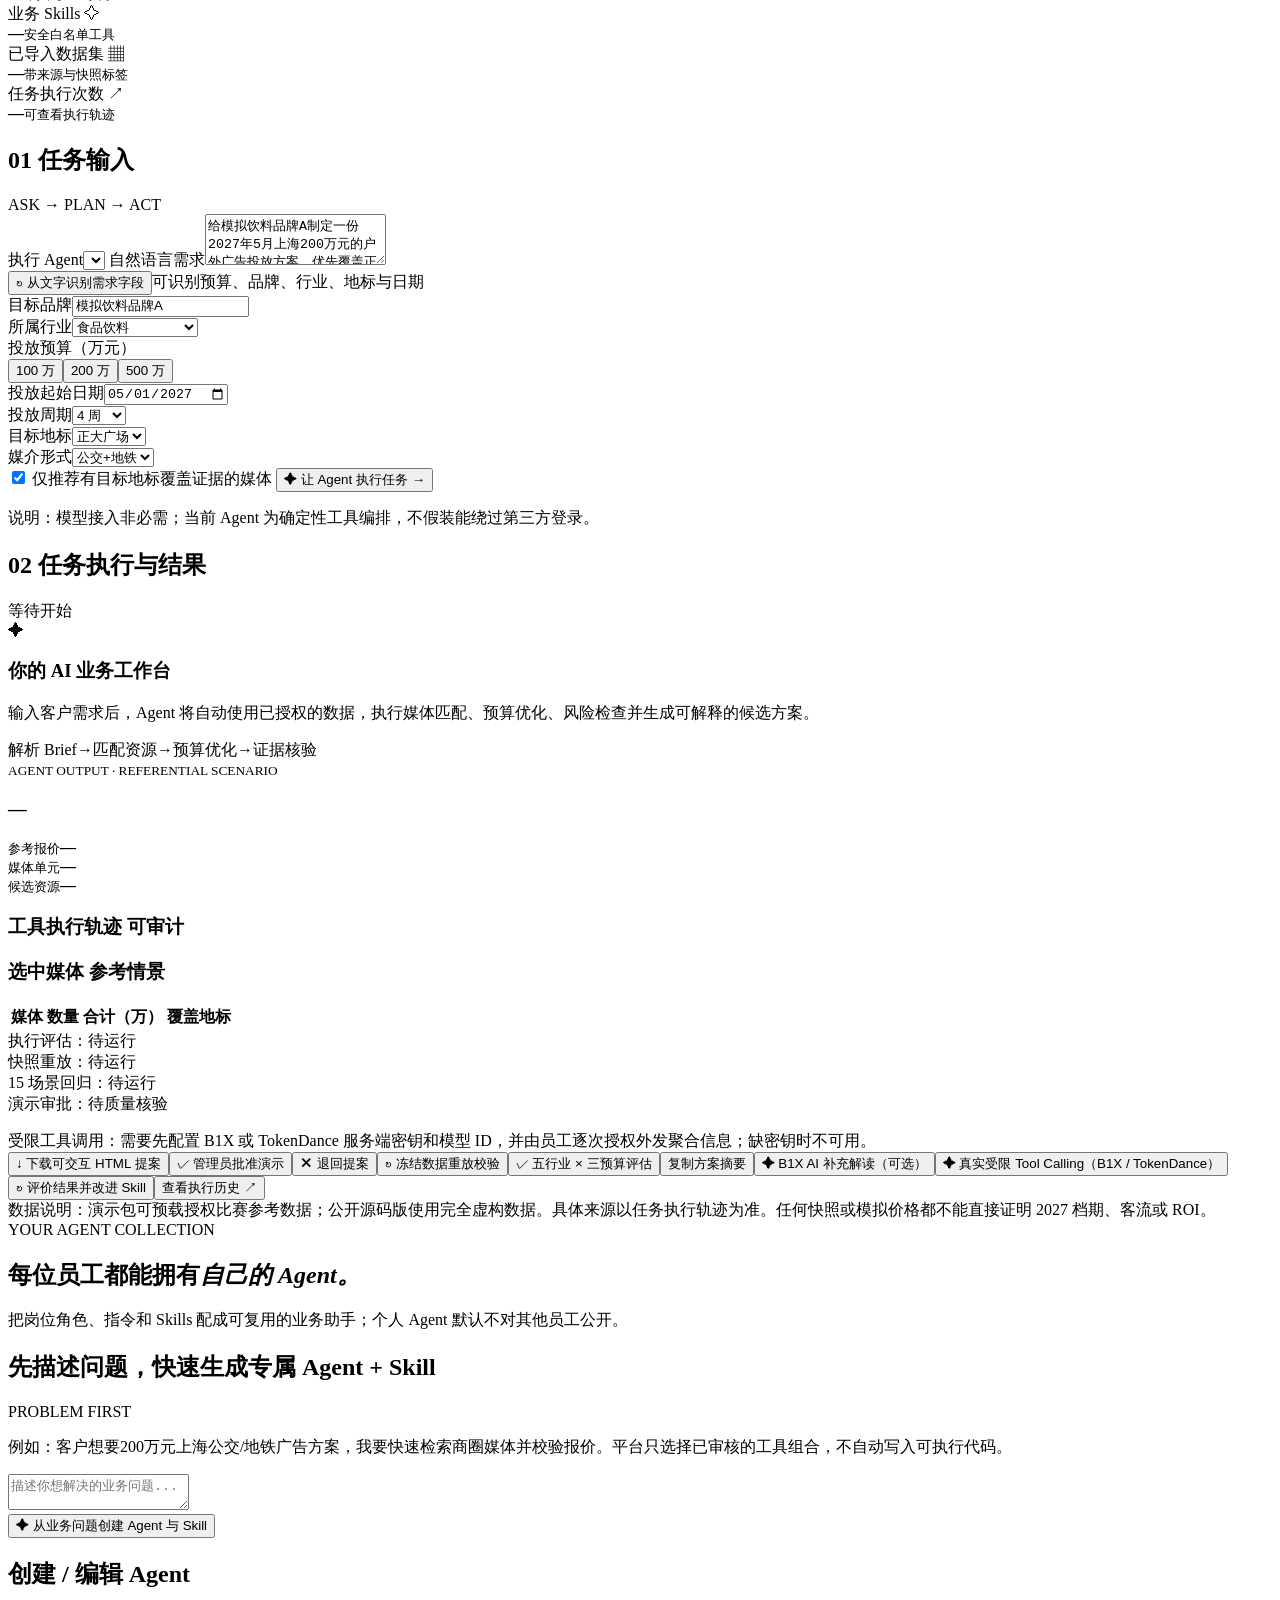
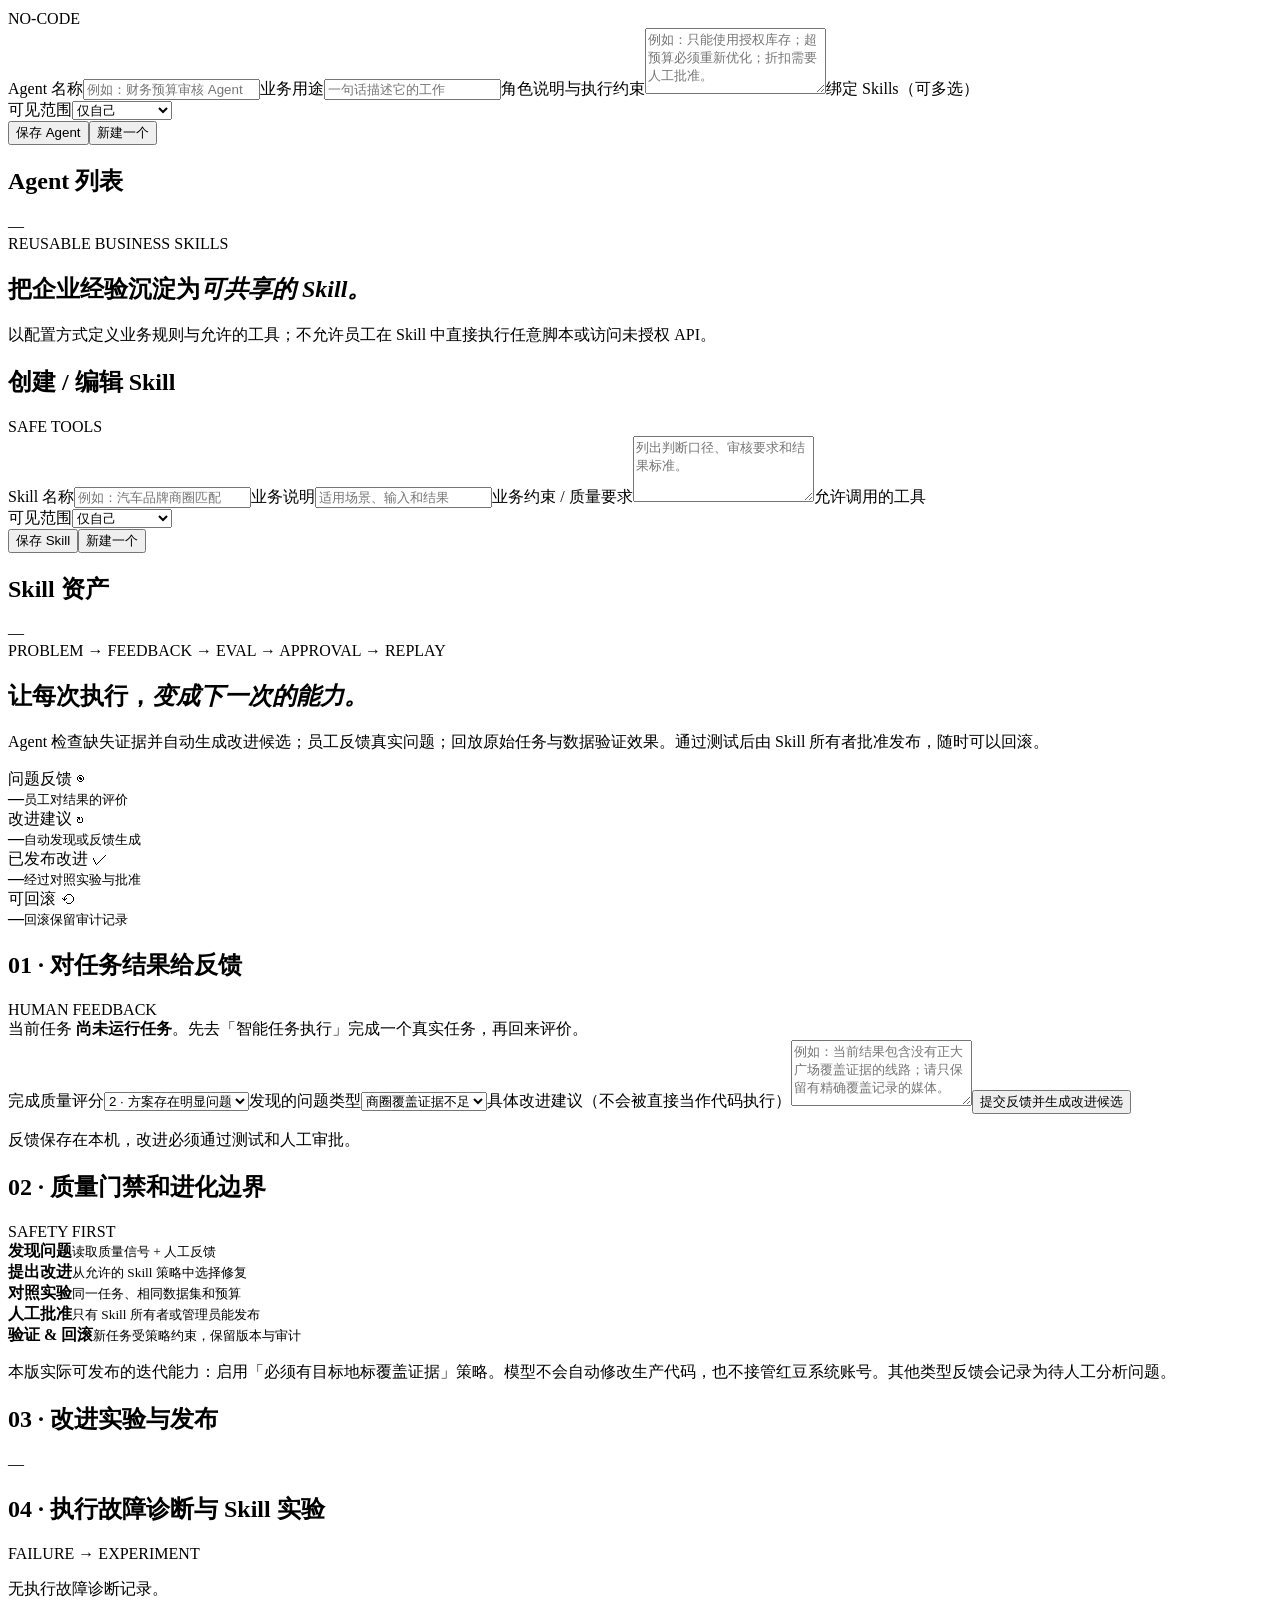
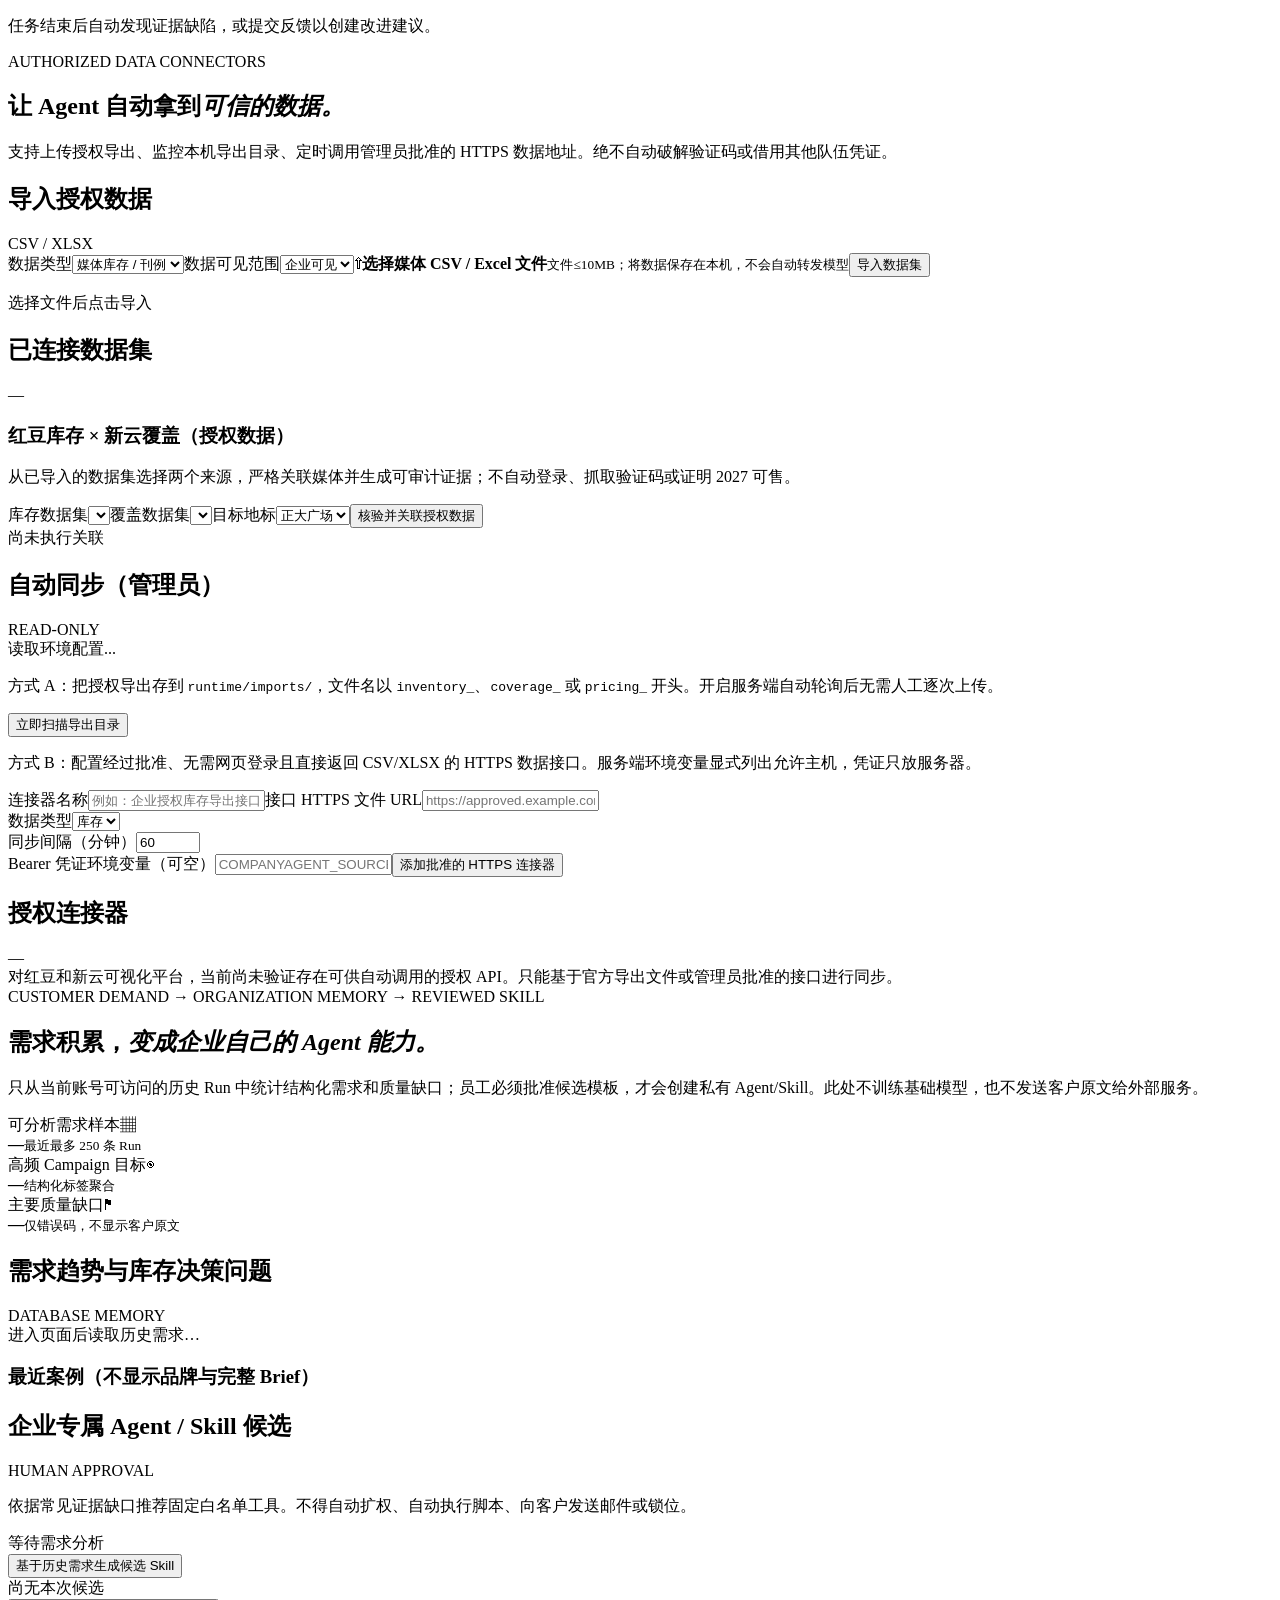
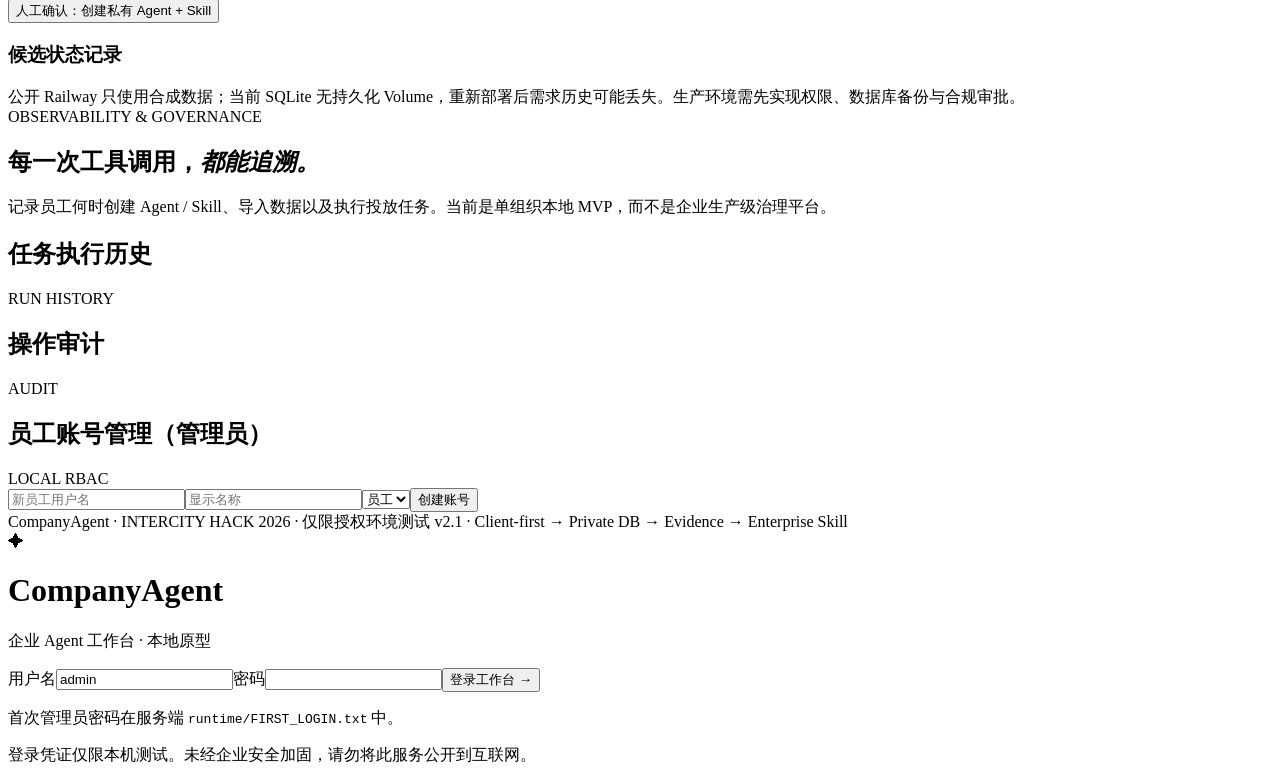
==== commit 6d840b77: "feat(v2.2): workshop evidence gates, explicit frozen data source selection and fail-closed verificat" ====
--- a/enterprise_web/index.html
+++ b/enterprise_web/index.html
@@ -25,6 +25,13 @@
               <label>⑦ 数据如何核验（拿什么证明）</label><input id="clientMeasurement" maxlength="300" value="客户后台扫码记录 + 上下刊照片 + 结案报告；没有证据则标记未验证" placeholder="例：客户扫码后台、上下刊照片、结案报告">
               <p class="micro">七要素全部入稿，但这不是客户已批准的 Brief；真实媒体档期、曝光、价格、ROI 均不可从合成数据推断。</p>
             </details>
+            <details class="panel" id="clientDatasetPanel"><summary><b>Agent 使用哪些企业数据？</b> <small>指定快照 · 证据可追溯</small></summary>
+              <p class="micro">选择账号有权访问的库存、覆盖与刊例快照；不能根据旧库存推断 2027 可售。选择的快照若失效，拒绝静默降级。</p>
+              <label>库存数据库快照（必选）</label><select id="clientInventorySource"></select>
+              <label>商圈覆盖证据（可选；只接受授权离线导出）</label><select id="clientCoverageSource"></select>
+              <label>刊例/价格数据（可选）</label><select id="clientPricingSource"></select>
+              <div class="info-strip" id="clientSourceState">正在确认数据集权限和来源…</div>
+            </details>
             <label class="checkbox"><input type="checkbox" id="clientCoverage" checked> 仅推荐有商圈覆盖证据的媒体</label>
             <button class="primary big" id="clientGenerate">✦ 开始分析客户需求，给出最优候选 <span>→</span></button>
             <p class="micro">只使用当前账号已授权的数据集；不自动向客户发送方案，不锁位，不进行商业报价承诺。</p>
@@ -43,6 +50,9 @@
               <div class="client-actions"><button class="secondary" id="clientImpactSave" type="button">保存本次效率证据</button></div>
               <div id="clientImpactSaved" class="micro" role="status">尚未保存；仅会记录数值、核验勾选与 Run 快照，不记录客户名称。</div>
               <h3 class="subhead">一页式 Campaign 假设书</h3><div id="clientHypothesisStatus" class="info-strip">生成后核对七要素</div><div id="clientHypothesisRows" class="client-warnings"></div>
+              <h3 class="subhead">Workshop 提案证据门禁 · 非官方评分</h3>
+              <div id="clientWorkshopStatus" class="info-strip">完成客户方案后逐项核验</div>
+              <div id="clientWorkshopChecks" class="review-card-stack"></div>
               <h3 class="subhead">预算变化与增减媒介</h3><div id="clientScenarioRows" class="client-warnings">100 / 200 / 500 万元将从同一库存快照分别计算</div>
               <h3 class="subhead">候选媒体清单</h3><div class="client-table-wrap"><table class="client-table"><thead><tr><th>媒体</th><th>数量</th><th>参考万元</th><th>覆盖证据</th></tr></thead><tbody id="clientRows"></tbody></table></div>
               <h3 class="subhead">最优候选的依据 · 不等于商业收益最优</h3>
